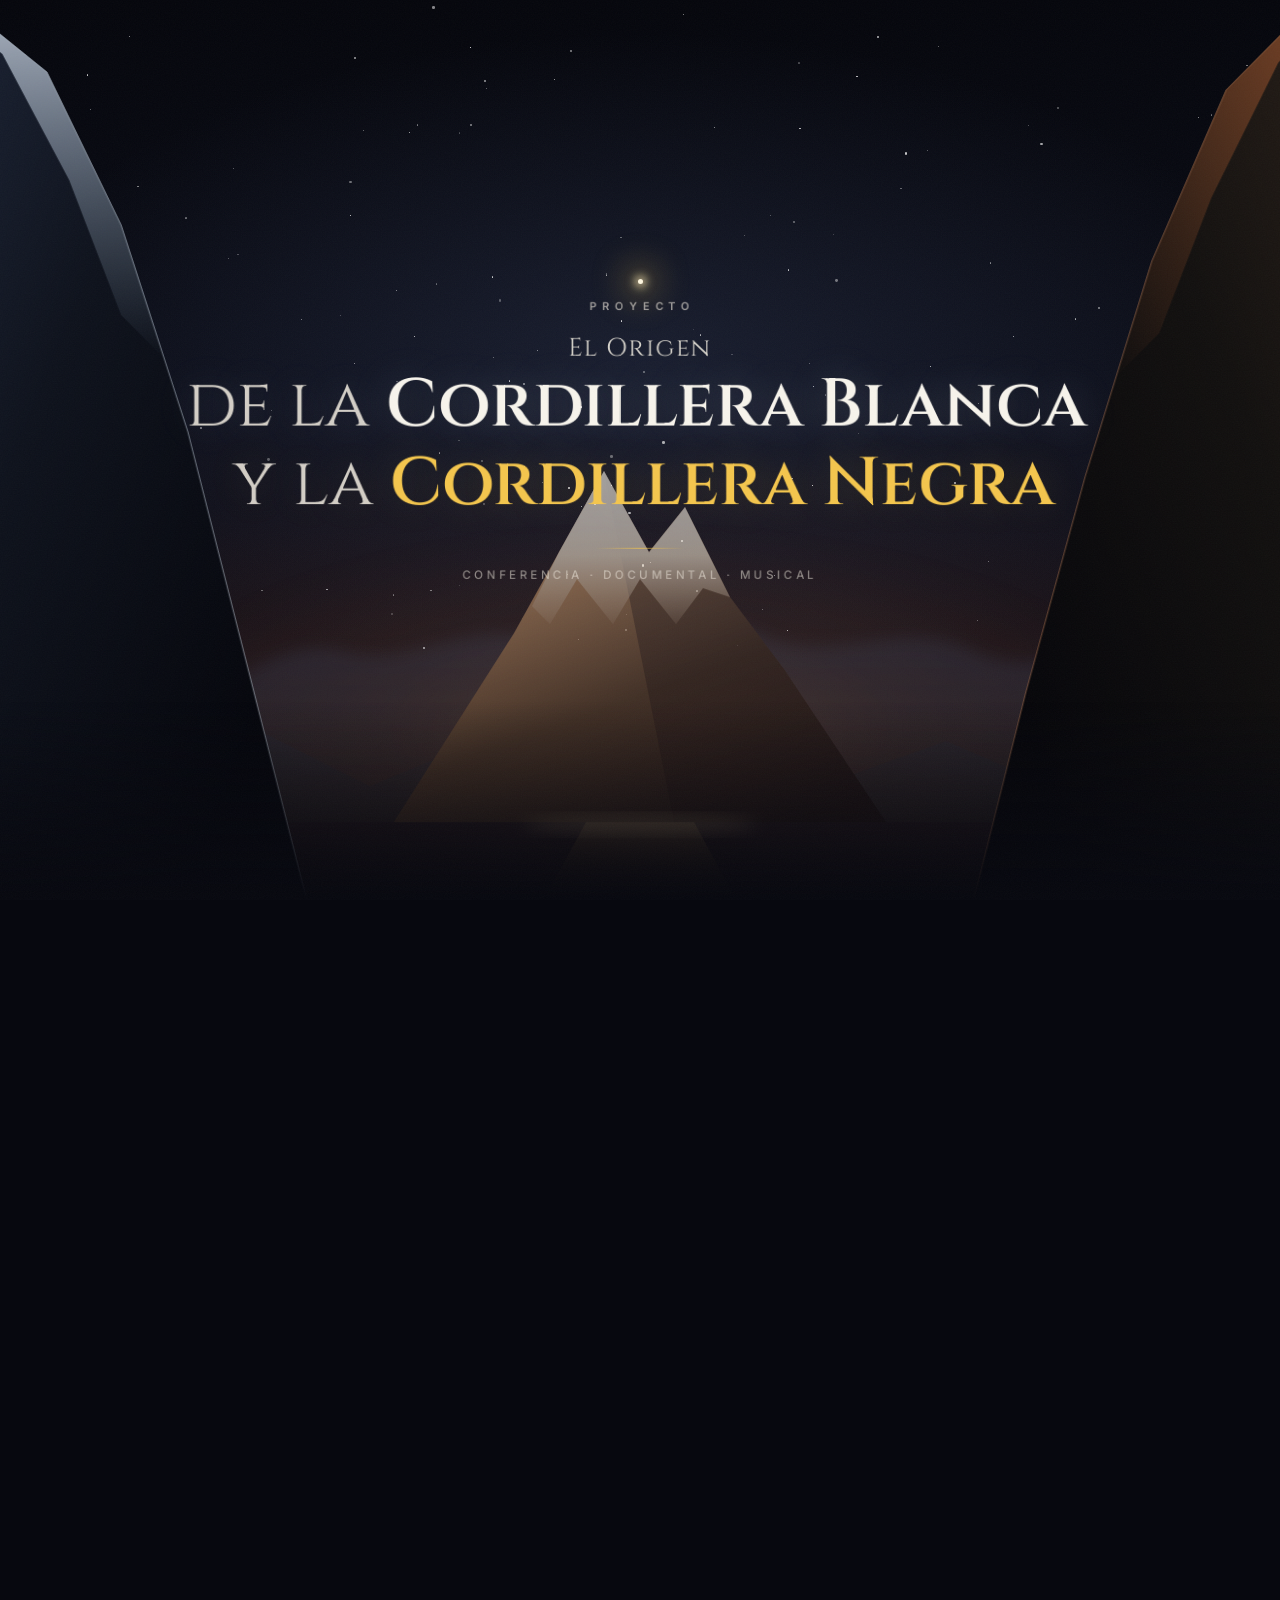
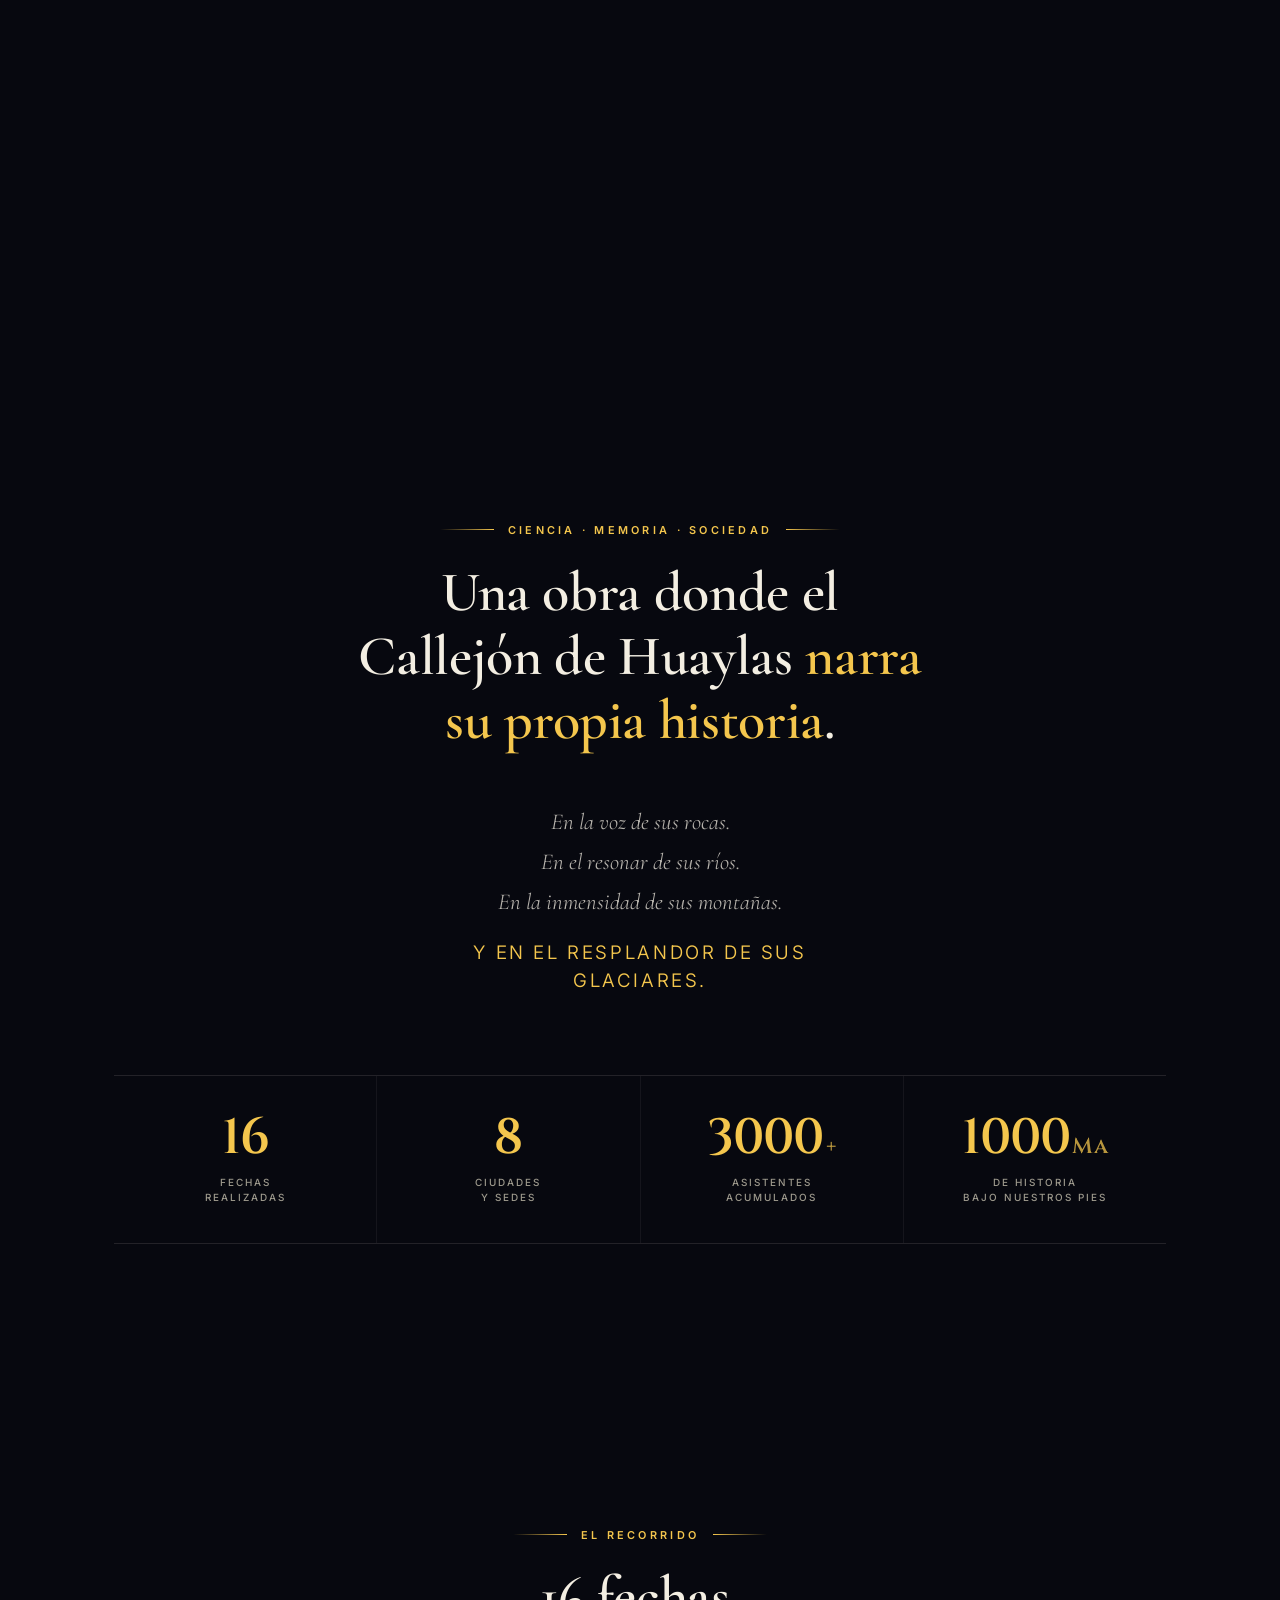
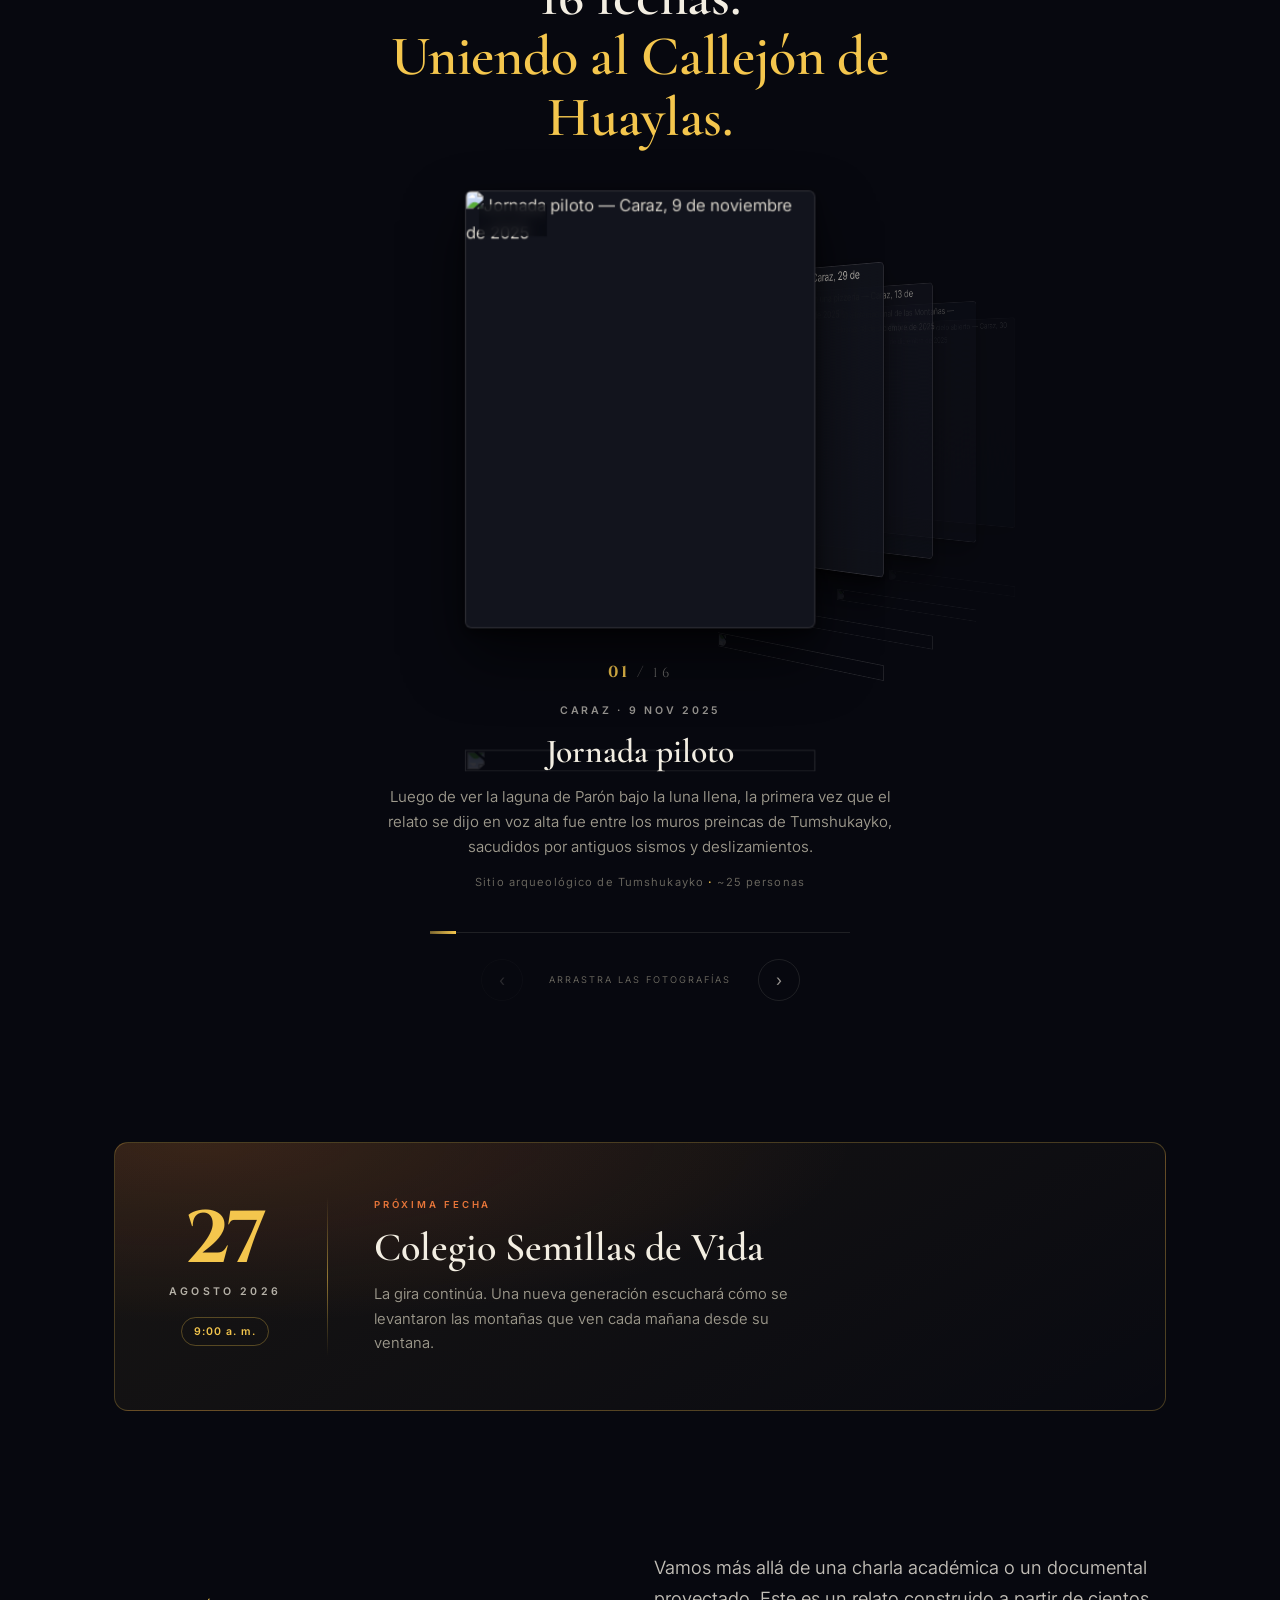
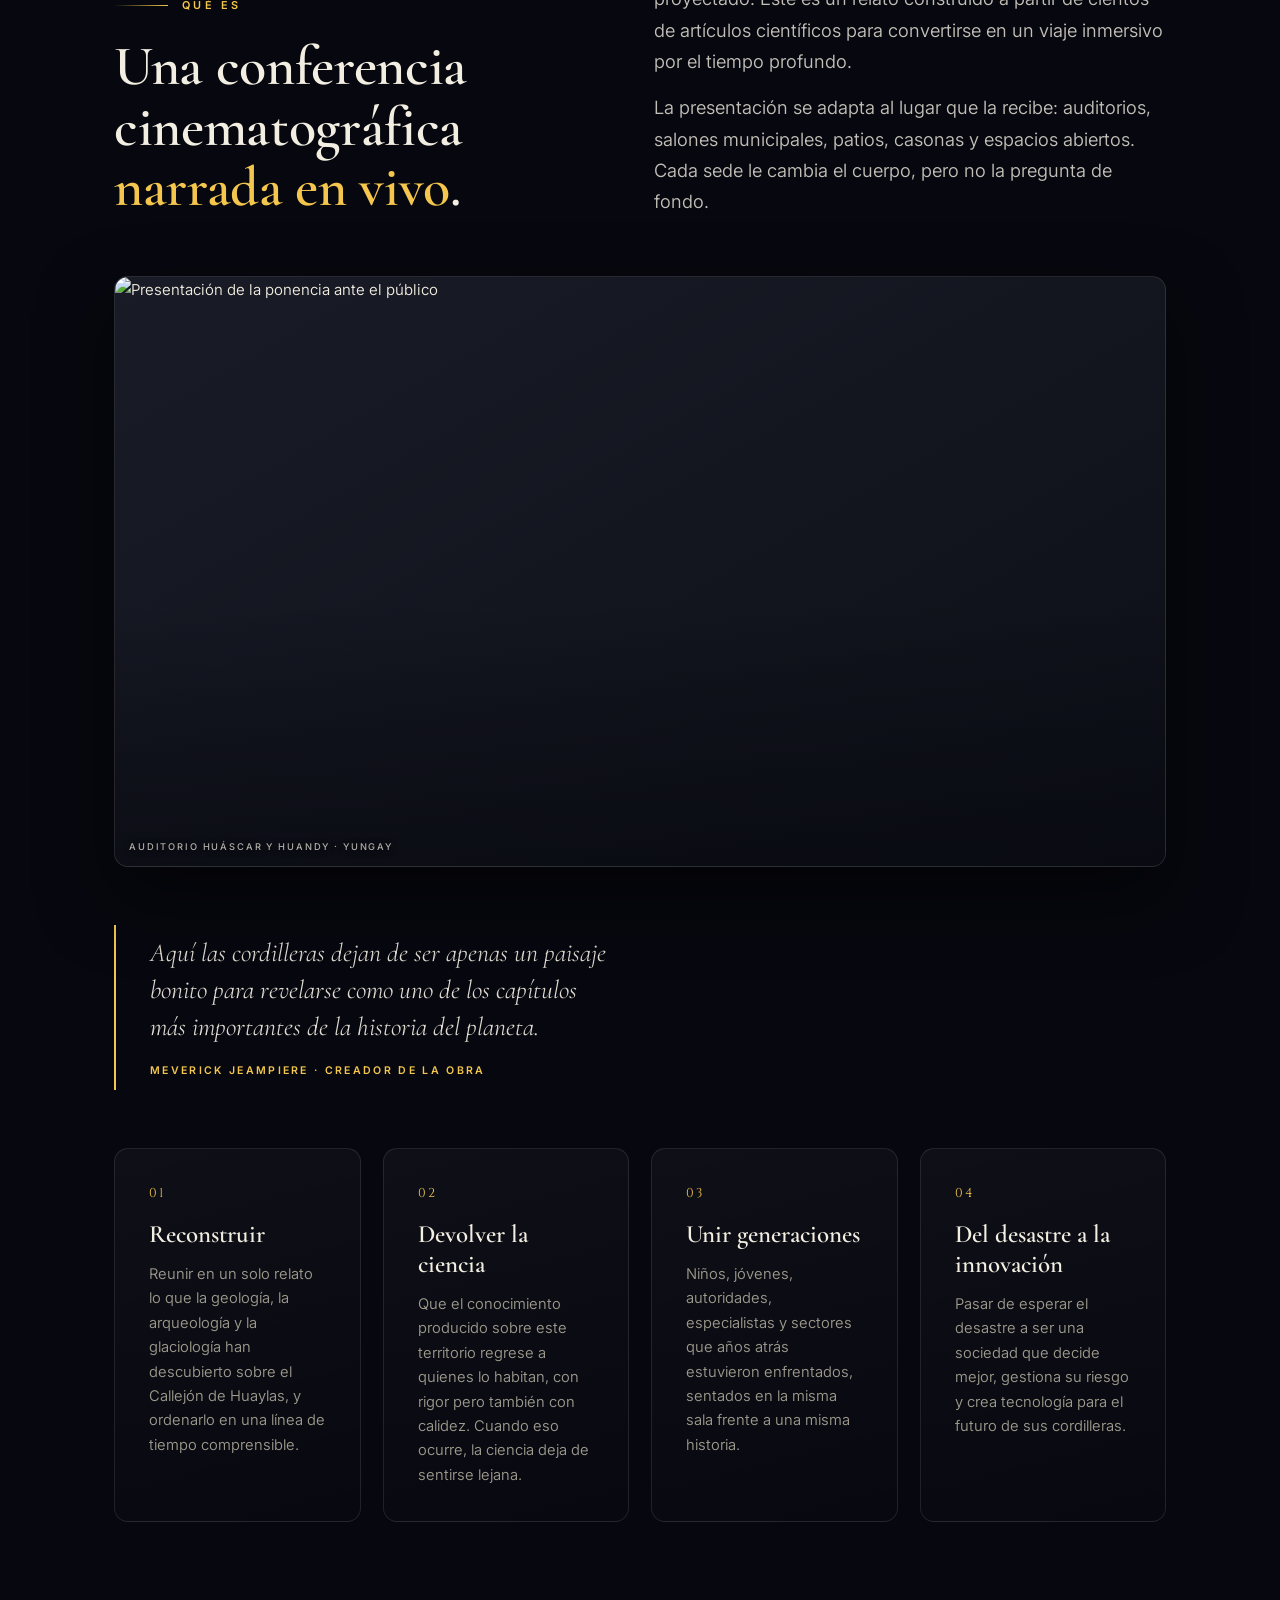
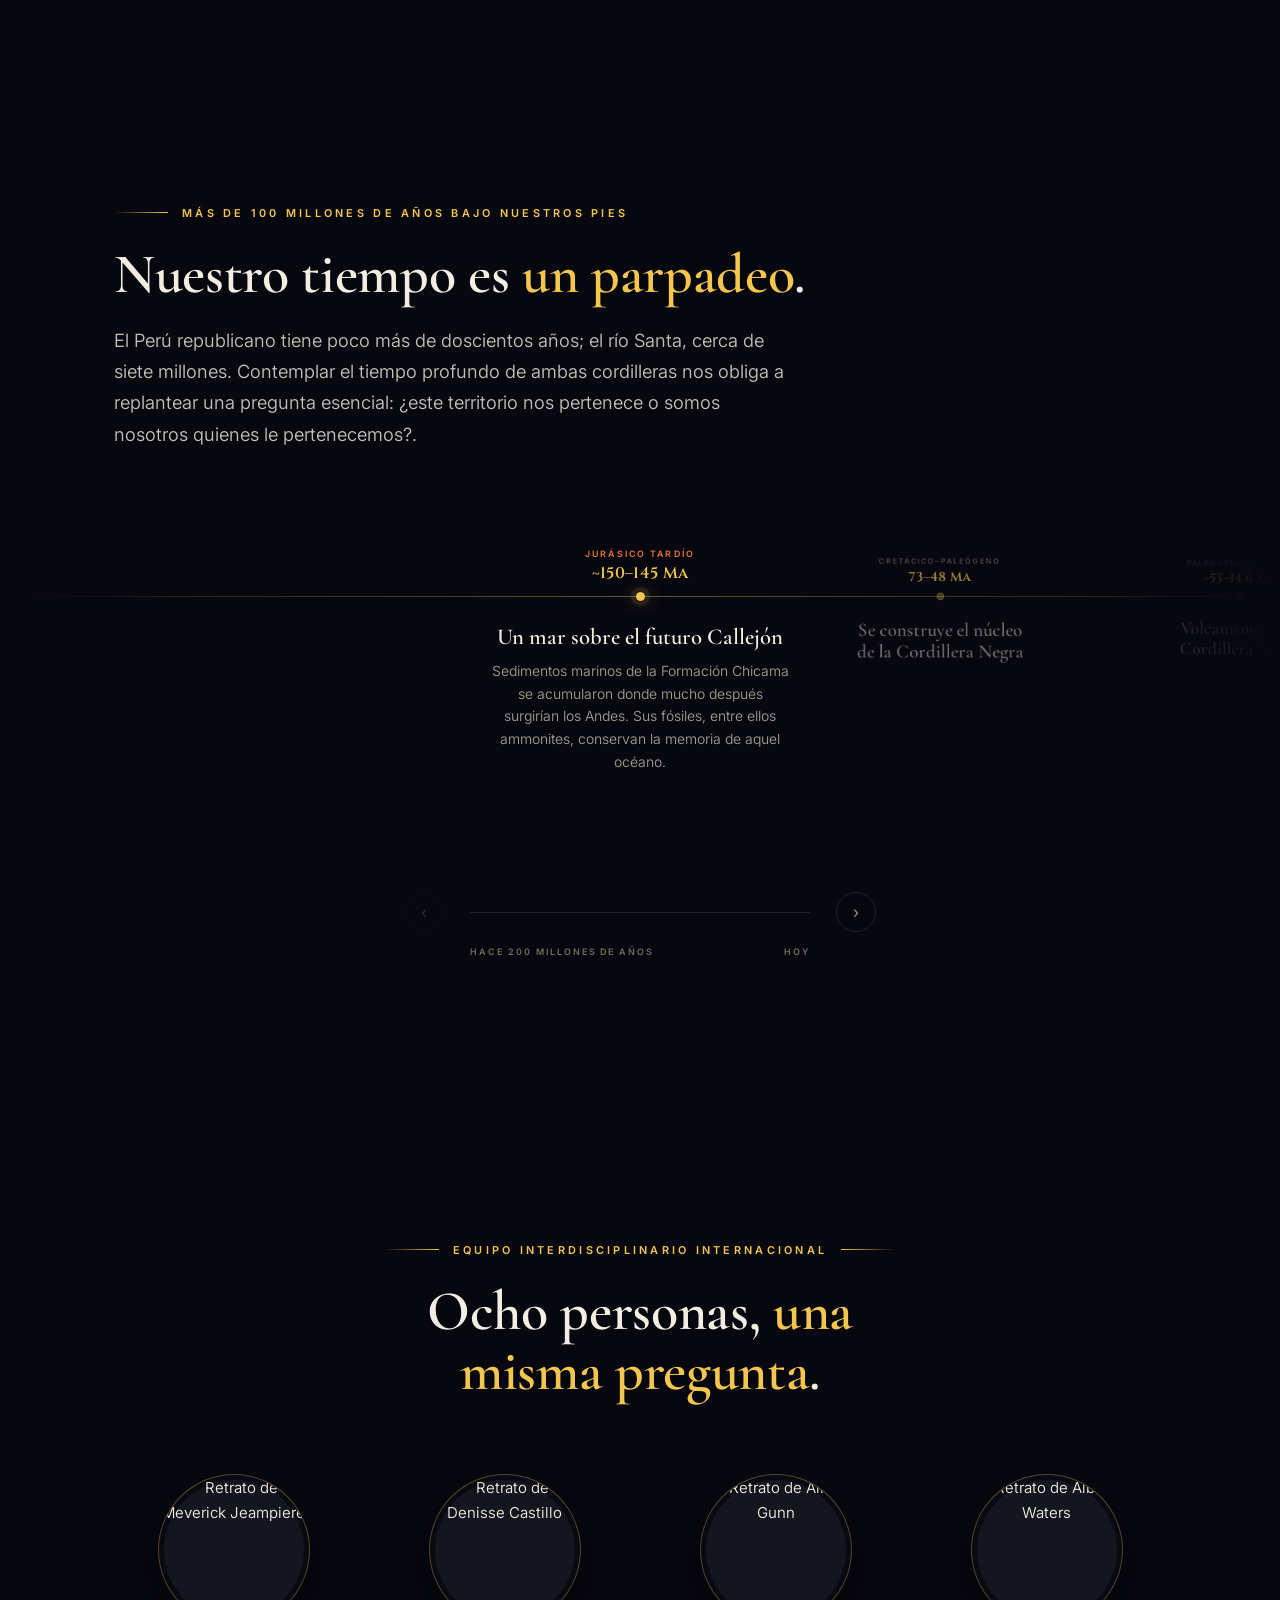
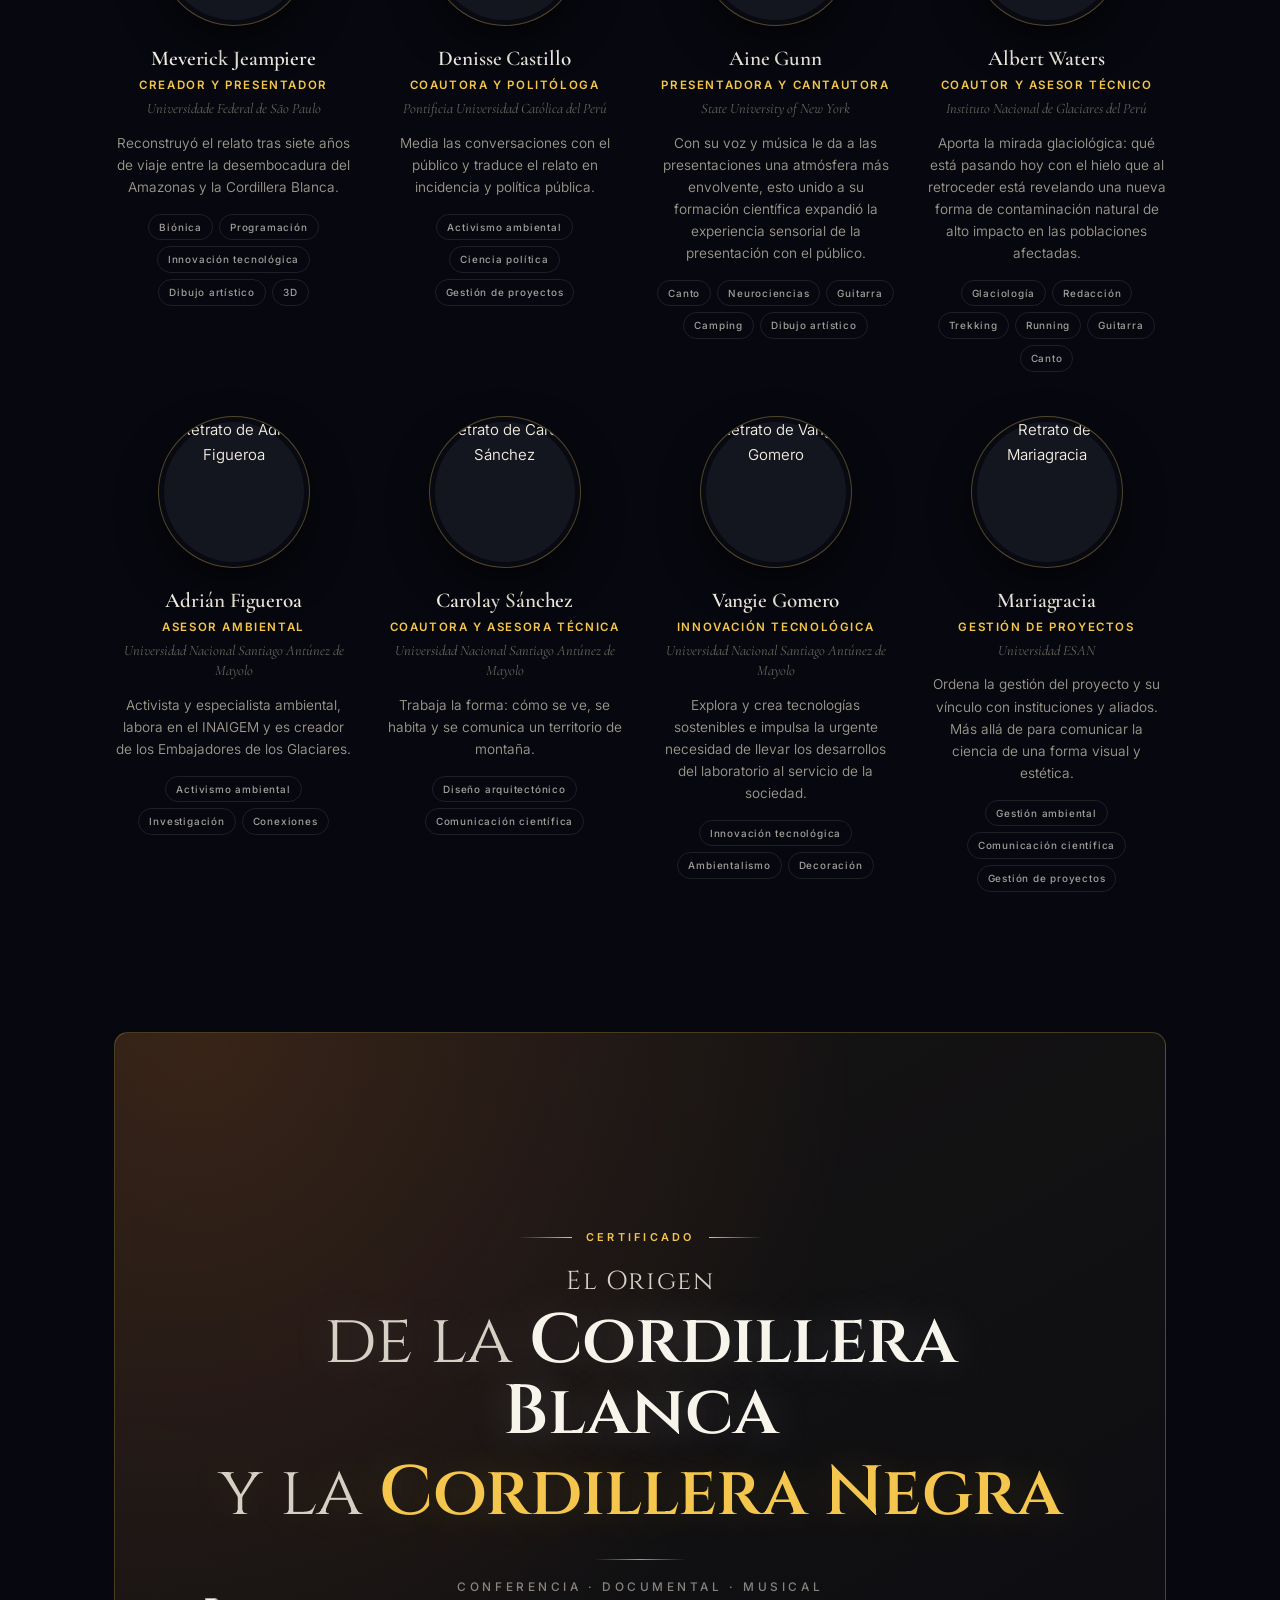
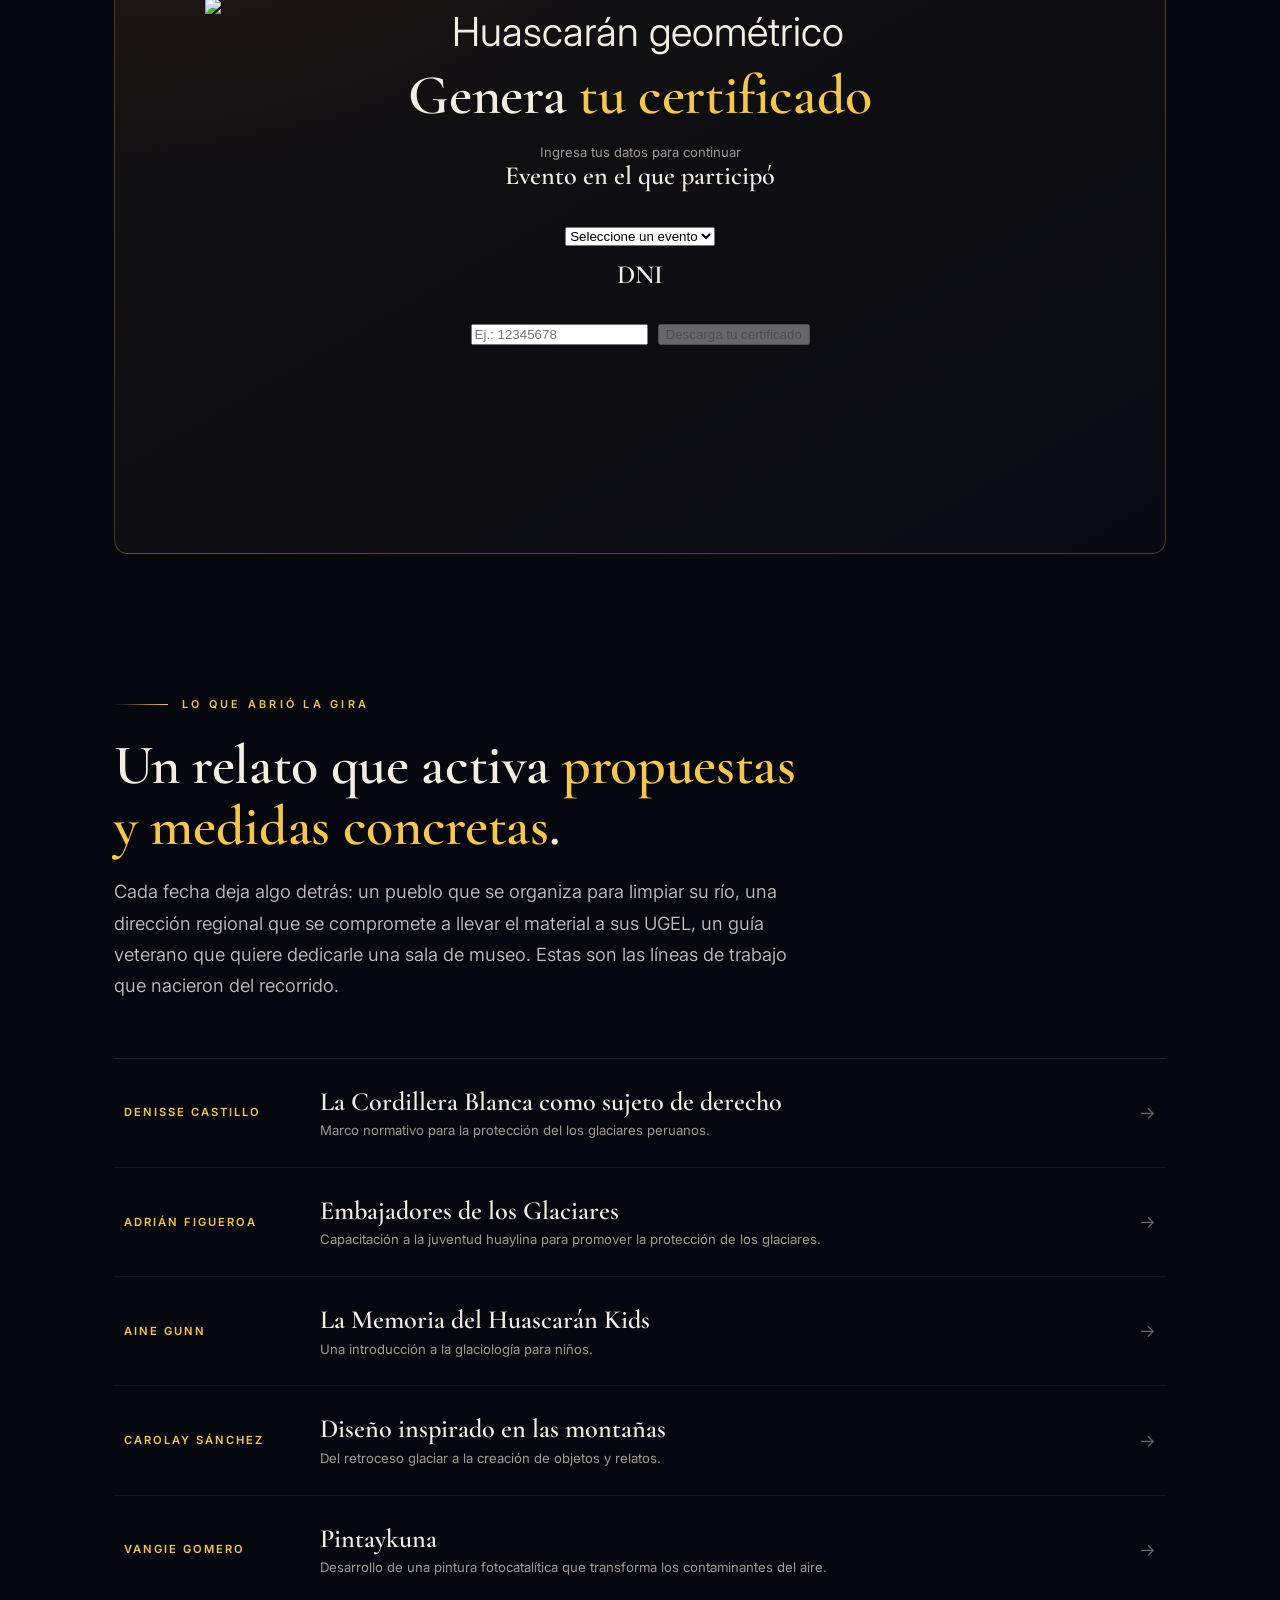
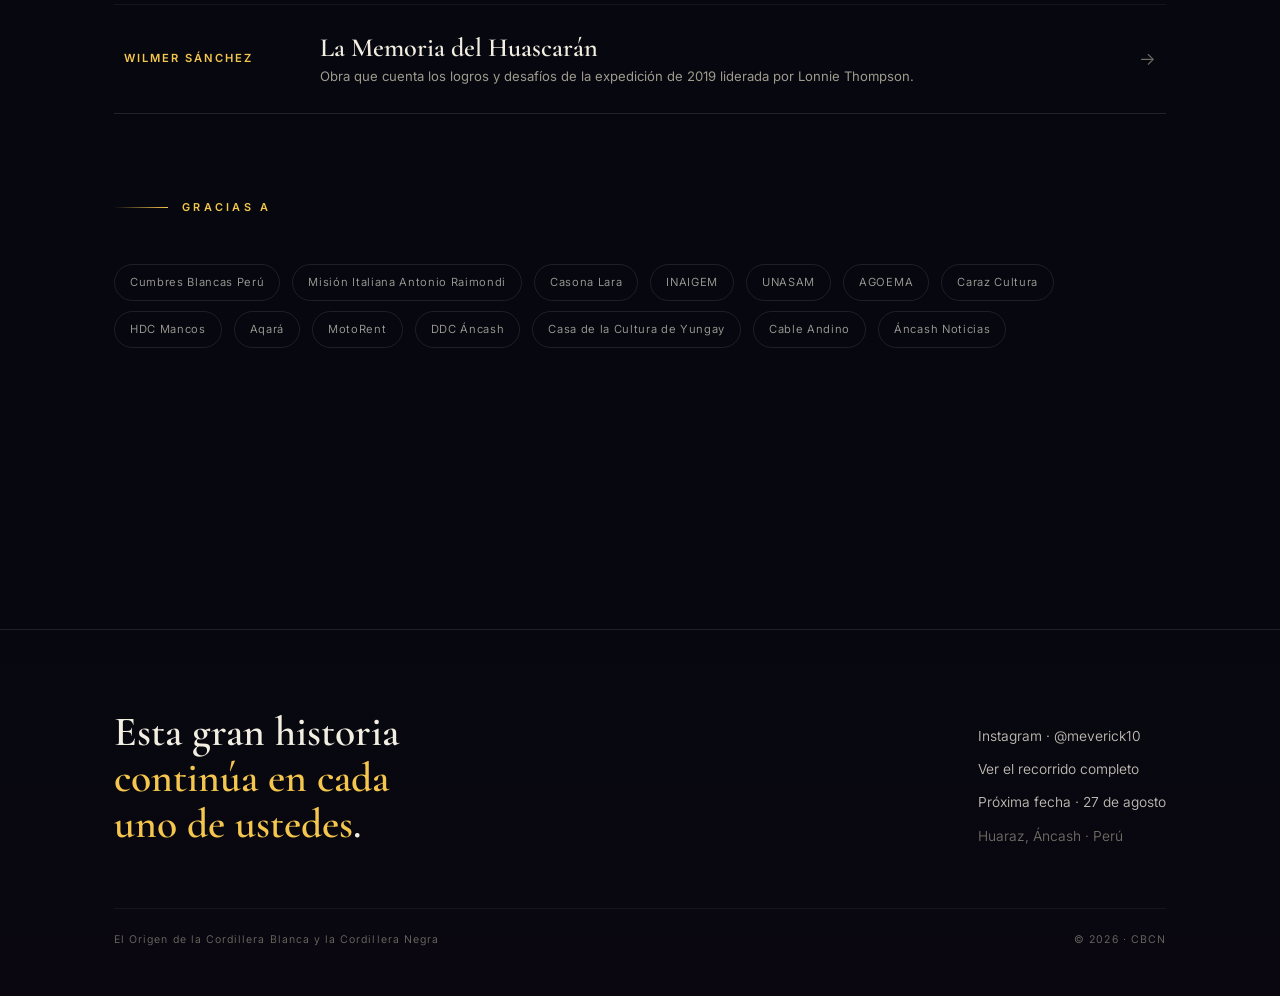
==== prueba.html @ 12456118 "Primer commit" ====
<!DOCTYPE html>
<html lang="es">
<head>
    <meta charset="UTF-8" />
    <meta name="viewport" content="width=device-width, initial-scale=1, viewport-fit=cover" />
    <title>El Origen de la Cordillera Blanca y la Cordillera Negra</title>
    <meta name="description" content="Una ponencia documental que recorre el Callejón de Huaylas para contar, desde adentro, los más de 1000 millones de años que levantaron la Cordillera Blanca y la Cordillera Negra." />
    <meta name="theme-color" content="#07080f" />
    <!-- Open Graph -->
    <meta property="og:type" content="website" />
    <meta property="og:url" content="https://origen-de-las-cordilleras.meverick-jeampiere.workers.dev/" />
    <meta property="og:title" content="El Origen de la Cordillera Blanca y la Cordillera Negra" />
    <meta property="og:description" content="Una gira de ciencia, memoria y territorio por el Callejón de Huaylas." />
    <meta property="og:image" content="https://origen-de-las-cordilleras.meverick-jeampiere.workers.dev/images/og-cover-2.jpg" />
    <meta property="og:image:width" content="1200" />
    <meta property="og:image:height" content="630" />
    <meta property="og:image:alt" content="El nevado sobre la laguna de Parón, Callejón de Huaylas" />
    <meta property="og:locale" content="es_PE" />
    <meta name="twitter:card" content="summary_large_image" />
    <meta name="twitter:title" content="El Origen de la Cordillera Blanca y la Cordillera Negra" />
    <meta name="twitter:description" content="Una gira de ciencia, memoria y territorio por el Callejón de Huaylas." />
    <meta name="twitter:image" content="https://origen-de-las-cordilleras.meverick-jeampiere.workers.dev/images/og-cover-2.jpg" />
    <link rel="preconnect" href="https://fonts.googleapis.com">
    <link rel="preconnect" href="https://fonts.gstatic.com" crossorigin>
    <link href="https://fonts.googleapis.com/css2?family=Cinzel:wght@400;500;600;700&family=Cormorant+Garamond:ital,wght@0,400;0,600;1,400;1,600&family=Inter:wght@300;400;500;600;700;800&display=swap" rel="stylesheet">
    <link rel="stylesheet" href="prueba.css">
</head>
<body>
    <!-- ======================= NAVEGACIÓN MÍNIMA ========================= -->
    <nav class="nav" id="nav" aria-label="Navegación principal">
      <a class="nav__brand" href="#inicio"><span class="nav__brandFull">El Origen de la Cordillera Blanca y la Cordillera Negra</span><span class="nav__brandShort">El Origen</span></a>
      <div class="nav__links">
        <a href="#recorrido">Recorrido</a>
        <a href="#proxima">Próxima fecha</a>
        <a href="#proyecto">Proyecto</a>
        <a href="#equipo">Equipo</a>
        <a href="#recorrido">Certificado</a>
      </div>
    </nav>
    <!-- ============================ PORTADA ============================== -->
    <!-- Al hacer scroll, la Cordillera Blanca se desplaza a la izquierda y la
         Cordillera Negra a la derecha, descubriendo el valle. El movimiento se
         controla con la variable --p (0 → 1) y por eso es reversible.        -->
    <header class="hero" id="inicio">
      <div class="hero__sticky" id="heroSticky">
        <!-- Cielo, estrellas y valle -->
        <div class="hero__sky" aria-hidden="true">
          <div class="hero__stars" id="stars1"></div>
          <div class="hero__stars2" id="stars2"></div>
          <div class="hero__star"></div>
          <div class="hero__valley">
            <svg viewBox="0 0 160 62" preserveAspectRatio="xMidYMax slice" aria-hidden="true">
              <defs>
                <linearGradient id="gFar" x1="0" y1="0" x2="0" y2="1">
                  <stop offset="0"  stop-color="#39415c"/>
                  <stop offset="1"  stop-color="#161a27"/>
                </linearGradient>
                <linearGradient id="gMid" x1="0" y1="0" x2="0" y2="1">
                  <stop offset="0"  stop-color="#232a3d"/>
                  <stop offset="1"  stop-color="#0d1017"/>
                </linearGradient>
                <linearGradient id="gPeak" x1=".25" y1="0" x2=".75" y2="1">
                  <stop offset="0"   stop-color="#ecd9bd"/>
                  <stop offset=".28" stop-color="#c39468"/>
                  <stop offset=".60" stop-color="#54402f"/>
                  <stop offset="1"   stop-color="#161215"/>
                </linearGradient>
                <linearGradient id="gSnowTop" x1="0" y1="0" x2="0" y2="1">
                  <stop offset="0"   stop-color="#ffffff"/>
                  <stop offset=".55" stop-color="#f3e6d2"/>
                  <stop offset="1"   stop-color="#d9bfa4" stop-opacity=".2"/>
                </linearGradient>
                <linearGradient id="gLake" x1="0" y1="0" x2="0" y2="1">
                  <stop offset="0" stop-color="#1a1520"/>
                  <stop offset="1" stop-color="#07070e"/>
                </linearGradient>
                <linearGradient id="gRefl" x1="0" y1="0" x2="0" y2="1">
                  <stop offset="0" stop-color="#ffd98a" stop-opacity=".26"/>
                  <stop offset=".45" stop-color="#f4c64d" stop-opacity=".09"/>
                  <stop offset="1" stop-color="#f4c64d" stop-opacity="0"/>
                </linearGradient>
                <radialGradient id="gHaze" cx=".5" cy=".72" r=".5">
                  <stop offset="0"   stop-color="#e8a86a" stop-opacity=".24"/>
                  <stop offset=".5"  stop-color="#e8a86a" stop-opacity=".07"/>
                  <stop offset="1"   stop-color="#e8a86a" stop-opacity="0"/>
                </radialGradient>
                <filter id="soft" x="-30%" y="-30%" width="160%" height="160%">
                  <feGaussianBlur stdDeviation=".9"/>
                </filter>
              </defs>
              <!-- cordón lejano, difuminado por la distancia -->
              <path d="M0,45 C10,41 17,35 25,37 C33,39 39,30 47,32 C55,34 61,28 69,31 C77,34 85,26 93,30
                       C101,34 109,28 117,32 C125,36 133,29 143,33 C151,36 156,40 160,38 L160,54 L0,54 Z"
                    fill="url(#gFar)" opacity=".55" filter="url(#soft)"/>
              <!-- cordón intermedio -->
              <path d="M0,50 L12,44 L24,48 L38,41 L50,47 L62,42 L74,46 L88,40 L100,47 L114,42 L128,48 L142,43 L160,49 L160,56 L0,56 Z"
                    fill="url(#gMid)" opacity=".85"/>
              <!-- resplandor detrás de la cumbre -->
              <rect x="20" y="6" width="120" height="48" fill="url(#gHaze)"/>
              <!-- macizo glaciar principal, de dos cumbres -->
              <path d="M52,52 L66,30 L71,21 L76,12 L81,21 L85,16 L90,26 L96,34 L108,52 Z" fill="url(#gPeak)"/>
              <!-- cara en sombra -->
              <path d="M76,12 L81,21 L85,16 L90,26 L96,34 L108,52 L84,52 Z" fill="#120e12" opacity=".34"/>
              <!-- nieve de la cumbre, con línea inferior irregular -->
              <path d="M68,27 L71,21 L76,12 L81,21 L85,16 L90,26 L87,25 L84,29 L80,24 L77,29 L73,24 L70,29 Z"
                    fill="url(#gSnowTop)" opacity=".95"/>
              <!-- laguna -->
              <rect x="0" y="51" width="160" height="11" fill="url(#gLake)"/>
              <path d="M74,51 L86,51 L92,62 L68,62 Z" fill="url(#gRefl)"/>
              <ellipse cx="80" cy="51.3" rx="13" ry=".9" fill="#ffe6a8" opacity=".38" filter="url(#soft)"/>
            </svg>
          </div>
        </div>
        <!-- Macizo izquierdo: CORDILLERA BLANCA -->
        <div class="hero__panel hero__panel--blanca" aria-hidden="true">
          <svg viewBox="0 0 100 100" preserveAspectRatio="none">
            <defs>
              <linearGradient id="gB1" x1="0" y1="0" x2="1" y2=".7">
                <stop offset="0"   stop-color="#242e44"/>
                <stop offset=".55" stop-color="#0e121c"/>
                <stop offset="1"   stop-color="#05060c"/>
              </linearGradient>
              <linearGradient id="gB2" x1="0" y1="0" x2="0" y2="1">
                <stop offset="0" stop-color="#eaf3ff" stop-opacity=".9"/>
                <stop offset="1" stop-color="#93aec8" stop-opacity="0"/>
              </linearGradient>
            </defs>
            <path d="M0,10 L15,17 L27,40 L36,70 L43,100 L0,100 Z" fill="#0b0f1a" opacity=".95"/>
            <path d="M0,0 H25 L37,8 L47,25 L56,48 L64,74 L72,100 L0,100 Z" fill="url(#gB1)"/>
            <path d="M25,0 L37,8 L47,25 L53,40 L47,35 L40,20 L31,6 L25,2 Z" fill="url(#gB2)" opacity=".80"/>
            <path d="M25,0 L37,8 L47,25 L56,48 L64,74 L72,100" fill="none" stroke="#dce9f7" stroke-opacity=".50" stroke-width="1" vector-effect="non-scaling-stroke"/>
          </svg>
          <span class="hero__panelLabel">Cordillera Blanca</span>
        </div>
        <!-- Macizo derecho: CORDILLERA NEGRA -->
        <div class="hero__panel hero__panel--negra" aria-hidden="true">
          <svg viewBox="0 0 100 100" preserveAspectRatio="none">
            <defs>
              <linearGradient id="gN1" x1="1" y1="0" x2="0" y2=".7">
                <stop offset="0"   stop-color="#35271d"/>
                <stop offset=".55" stop-color="#12100f"/>
                <stop offset="1"   stop-color="#06060a"/>
              </linearGradient>
              <linearGradient id="gN2" x1="1" y1="0" x2="0" y2="1">
                <stop offset="0" stop-color="#e8763a" stop-opacity=".42"/>
                <stop offset="1" stop-color="#e8763a" stop-opacity="0"/>
              </linearGradient>
            </defs>
            <path d="M100,12 L86,19 L74,42 L65,71 L58,100 L100,100 Z" fill="#0f0c0d" opacity=".95"/>
            <path d="M100,0 H74 L62,10 L52,29 L43,53 L35,77 L28,100 L100,100 Z" fill="url(#gN1)"/>
            <path d="M74,0 L62,10 L52,29 L47,42 L53,37 L60,22 L69,7 L74,2 Z" fill="url(#gN2)"/>
            <path d="M74,0 L62,10 L52,29 L43,53 L35,77 L28,100" fill="none" stroke="#f0a06a" stroke-opacity=".42" stroke-width="1" vector-effect="non-scaling-stroke"/>
          </svg>
          <span class="hero__panelLabel">Cordillera Negra</span>
        </div>
        <!-- Título -->
        <div class="hero__title">
          <p class="hero__kicker">Proyecto</p>
          <h1 class="hero__h1">
            <span class="hero__small">El Origen</span>
            <span class="hero__big hero__big--blanca"><em>de la</em> Cordillera Blanca</span>
            <span class="hero__big hero__big--negra"><em>y la</em> Cordillera Negra</span>
          </h1>
          <div class="hero__rule" aria-hidden="true"></div>
          <p class="hero__meta">CONFERENCIA · DOCUMENTAL · MUSICAL</p>
        </div>
        <div class="hero__cue" aria-hidden="true">
          <span>Desliza hacia abajo</span>
          <span class="hero__cueLine"></span>
        </div>
        <div class="hero__fade" aria-hidden="true"></div>
      </div>
    </header>
    <main>
    <!-- =========================== MANIFIESTO =========================== -->
    <section class="section" id="manifiesto">
      <div class="wrap manifesto">
        <p class="eyebrow eyebrow--center reveal">Ciencia · Memoria · Sociedad</p>
        <h2 class="manifesto__quote reveal" data-delay="1">Una obra donde el Callejón de Huaylas <em>narra su propia historia</em>.</h2>
        <div class="manifesto__lines reveal" data-delay="2">
          <span>En la voz de sus rocas.</span>
          <span>En el resonar de sus ríos.</span>
          <span>En la inmensidad de sus montañas.</span>
          <span>Y en el resplandor de sus glaciares.</span>
        </div>
        <div class="stats reveal" data-delay="3">
          <div class="stat"><span class="stat__n" data-count="16">16</span><span class="stat__l">Fechas<br>realizadas</span></div>
          <div class="stat"><span class="stat__n" data-count="8">8</span><span class="stat__l">Ciudades<br>y sedes</span></div>
          <div class="stat"><span class="stat__n" data-count="3000">3000<small>+</small></span><span class="stat__l">Asistentes<br>acumulados</span></div>
          <div class="stat"><span class="stat__n" data-count="1000">1000<small>Ma</small></span><span class="stat__l">De historia<br>bajo nuestros pies</span></div>
        </div>
      </div>
    </section>
    <!-- ===================== CARRUSEL COVER FLOW ======================== -->
    <section class="section cf" id="recorrido">
      <div class="wrap">
        <p class="eyebrow eyebrow--center reveal">El recorrido</p>
        <h2 class="h2 reveal" data-delay="1" style="text-align:center;max-width:22ch;margin-inline:auto">16 fechas. <br><em>Uniendo al Callejón de Huaylas.</em></h2>
      </div>
      <!-- Escenario 3D: se arrastra con el dedo, el mouse, la rueda o el teclado -->
      <div class="cf__stage" id="cfStage" tabindex="0" role="group"
           aria-roledescription="carrusel de fotografías"
           aria-label="Fechas del proyecto. Usa las flechas izquierda y derecha, o arrastra las fotografías.">
      </div>
      <div class="wrap">
        <div class="cf__info" id="cfInfo" aria-live="polite">
          <p class="cf__count"><b id="cfNum">01</b><span>/</span><b id="cfTotal">16</b></p>
          <p class="cf__place" id="cfPlace">—</p>
          <h3 class="cf__title" id="cfTitle">—</h3>
          <p class="cf__desc" id="cfDesc">—</p>
          <p class="cf__venue" id="cfVenue">—</p>
        </div>
        <div class="cf__bar" aria-hidden="true"><div class="cf__barFill" id="cfBar"></div></div>
        <div class="cf__nav">
          <button class="cf__btn" id="cfPrev" type="button" aria-label="Fotografía anterior">&#8249;</button>
          <span class="cf__hint">Arrastra las fotografías</span>
          <button class="cf__btn" id="cfNext" type="button" aria-label="Fotografía siguiente">&#8250;</button>
        </div>
      </div>
    </section>
    <!-- ========================= PRÓXIMA FECHA ========================== -->
    <section class="section" id="proxima" style="padding-block:0">
      <div class="wrap">
        <div class="next reveal">
          <div class="next__when">
            <span class="next__day">27</span>
            <span class="next__mon">Agosto 2026</span>
            <span class="next__hour">9:00 a. m.</span>
          </div>
          <div class="next__div" aria-hidden="true"></div>
          <div>
            <p class="next__tag">Próxima fecha</p>
            <h2 class="next__where">Colegio Semillas de Vida</h2>
            <p class="next__note">La gira continúa. Una nueva generación escuchará cómo se levantaron las montañas que ven cada mañana desde su ventana.</p>
          </div>
        </div>
      </div>
    </section>
    <!-- =========================== EL PROYECTO ========================== -->
    <section class="section" id="proyecto">
      <div class="wrap">
            <div class="proj">
          <div class="proj__head">
            <div>
              <p class="eyebrow reveal">Qué es</p>
              <h2 class="h2 reveal" data-delay="1">Una conferencia cinematográfica <em>narrada en vivo</em>.</h2>
            </div>
            <div class="proj__text">
              <p class="lead reveal" data-delay="2">
                Vamos más allá de una charla académica o un documental proyectado. Este es un relato construido a partir de
                cientos de artículos científicos para convertirse en un viaje inmersivo por el tiempo profundo.
              </p>
              <p class="lead reveal" data-delay="3">
                La presentación se adapta al lugar que la recibe: auditorios, salones municipales, patios,
                casonas y espacios abiertos. Cada sede le cambia el cuerpo, pero no la pregunta de fondo.
              </p>
            </div>
          </div>
          <!-- MOLDURA 16:9 · la imagen entra completa, sin recorte -->
          <figure class="frame frame--16x9 proj__shot reveal" data-delay="1">
            <img src="images/fechas/fecha-mm.jpg" alt="Presentación de la ponencia ante el público" loading="lazy">
            <figcaption class="frame__cap">Auditorio Huáscar y Huandy · Yungay</figcaption>
          </figure>
          <div class="pullquote proj__quote reveal" data-delay="2">
            <p>Aquí las cordilleras dejan de ser apenas un paisaje bonito para revelarse como uno de los capítulos más importantes de la historia del planeta.</p>
            <cite>Meverick Jeampiere · creador de la obra</cite>
          </div>
        </div>

        <div class="cards">
          <article class="card-obj reveal">
            <span class="card-obj__n">01</span>
            <h3>Reconstruir</h3>
            <p>Reunir en un solo relato lo que la geología, la arqueología y la glaciología han descubierto sobre el Callejón de Huaylas, y ordenarlo en una línea de tiempo comprensible.</p>
          </article>
          <article class="card-obj reveal" data-delay="1">
            <span class="card-obj__n">02</span>
            <h3>Devolver la ciencia</h3>
            <p>Que el conocimiento producido sobre este territorio regrese a quienes lo habitan, con rigor pero también con calidez. Cuando eso ocurre, la ciencia deja de sentirse lejana.</p>
          </article>
          <article class="card-obj reveal" data-delay="2">
            <span class="card-obj__n">03</span>
            <h3>Unir generaciones</h3>
            <p>Niños, jóvenes, autoridades, especialistas y sectores que años atrás estuvieron enfrentados, sentados en la misma sala frente a una misma historia.</p>
          </article>
          <article class="card-obj reveal" data-delay="3">
            <span class="card-obj__n">04</span>
            <h3>Del desastre a la innovación</h3>
            <p>Pasar de esperar el desastre a ser una sociedad que decide mejor, gestiona su riesgo y crea tecnología para el futuro de sus cordilleras.</p>
          </article>
        </div>
      </div>
    </section>
    <!-- ======================= TIEMPO GEOLÓGICO ========================= -->
    <section class="section" id="tiempo">
      <div class="wrap">
        <p class="eyebrow reveal">Más de 100 millones de años bajo nuestros pies</p>
        <h2 class="h2 reveal" data-delay="1">Nuestro tiempo es <em>un parpadeo</em>.</h2>
        <p class="lead reveal" data-delay="2">
         El Perú republicano tiene poco más de doscientos años; el río Santa, cerca de siete millones. Contemplar el tiempo profundo de ambas cordilleras nos obliga a replantear una pregunta esencial: ¿este territorio nos pertenece o somos nosotros quienes le pertenecemos?.
        </p>
      </div>
      <!-- Carril deslizable: los hitos se construyen desde el arreglo TIEMPO -->
      <div class="tl reveal" data-delay="3" id="tl" tabindex="0" role="group"
           aria-roledescription="línea de tiempo deslizable"
           aria-label="Escala geológica del Callejón de Huaylas. Usa las flechas izquierda y derecha, o arrastra.">
        <div class="tl__rail" aria-hidden="true"></div>
      </div>
      <div class="wrap">
        <div class="tl__foot">
          <button class="tl__btn" id="tlPrev" type="button" aria-label="Hito anterior">&#8249;</button>
          <div class="tl__bar" aria-hidden="true"><div class="tl__barFill" id="tlBar"></div></div>
          <button class="tl__btn" id="tlNext" type="button" aria-label="Hito siguiente">&#8250;</button>
        </div>
        <div class="tl__ends" aria-hidden="true">
          <span>Hace 200 millones de años</span>
          <span>Hoy</span>
        </div>
      </div>
    </section>
    <!-- ============================= EQUIPO ============================= -->
    <section class="section" id="equipo">
      <div class="wrap">
        <p class="eyebrow eyebrow--center reveal">Equipo interdisciplinario internacional</p>
        <h2 class="h2 reveal" data-delay="1" style="text-align:center;max-width:20ch;margin-inline:auto">Ocho personas, <em>una misma pregunta</em>.</h2>
        <div class="team" id="teamGrid"></div>
      </div>
    </section>
    
    
    
    <!-- ============================= CERTIFICADO ============================= -->
    <div class="certificate-card">
      <div style="width: 100%;" class="certificate">
        <section style="width: 111%; max-width: 111%; min-width: 0px; margin-left: 0px; margin-right: 0px; padding-left: auto; padding-right: auto;" class="section" id="certificado">
          <div style="font-size: 40px; padding-right: auto; padding-left: auto; min-width: 0px; width: auto; margin-left: -28px; margin-right: -28px;" class="wrap">
            <p class="eyebrow eyebrow--center ">Certificado</p>
            <h1 class="hero__h1" style="text-align:center">
              <span class="hero__small">El Origen</span>
              <span style="width: auto;" class="hero__big hero__big--blanca"><em>de la</em> Cordillera Blanca</span>
              <span class="hero__big hero__big--negra"><em>y la</em> Cordillera Negra</span>
            </h1>
            <div class="hero__rule" aria-hidden="true"></div>
            <p class="hero__meta">CONFERENCIA · DOCUMENTAL · MUSICAL</p>
            <div class="title-stage-mountain-wrap">
              <img class="title-stage-mountain-img" 
                   src="https://meverick-jeampiere.github.io/tickets-cordillera/huascaran-geometrico.png" 
                   alt="Huascarán geométrico"
                   style="filter: url(#remover-fondo-blanco); display: block; min-height: 0px; margin: 0px; padding: 0px;">
            </div>
            <h2 class="h2" data-delay="1">Genera <em>tu certificado</em></h2>
            <h3 class="project__t"><small>Ingresa tus datos para continuar</small></h3>
            <div class="form">
              <form action="" id="formulario">
               <h3 class="project__t">Evento en el que participó</h3>
                <select name="evento" class="input-flat" required>
                  <option value="" disabled selected>Seleccione un evento</option>
                  <option value="conferencia1">Conferencia 1</option>
                  <option value="conferencia2">Conferencia 2</option>
                  <option value="conferencia3">Conferencia 3</option>
                </select>
                <h3 class="project__t">DNI</h3>
                  <input type="text" id="DNI" name="dni" placeholder="Ej.: 12345678" maxlength="8" pattern="[0-9]{8}" required>
                  <button class="downloader" id="actionBtn" disabled="" type="submit" >Descarga tu certificado</button>
              </form>
            </div>
          </div>
        </section>
      </div>
    </div>
    
    
    
    
    <!-- ===================== PROYECTOS Y ALIADOS ======================== -->
    <section class="section" id="proyectos">
      <div class="wrap">
        <p class="eyebrow reveal">Lo que abrió la gira</p>
        <h2 class="h2 reveal" data-delay="1">Un relato que activa <em>propuestas y medidas concretas</em>.</h2>
        <p class="lead reveal" data-delay="2">
          Cada fecha deja algo detrás: un pueblo que se organiza para limpiar su río, una dirección regional
          que se compromete a llevar el material a sus UGEL, un guía veterano que quiere dedicarle una sala
          de museo. Estas son las líneas de trabajo que nacieron del recorrido.
        </p>
        <div class="projects reveal" data-delay="3">
          <article class="project"><span class="project__who">Denisse Castillo</span><h3 class="project__t">La Cordillera Blanca como sujeto de derecho<small>Marco normativo para la protección del los glaciares peruanos.</small></h3><span class="project__mark">→</span></article>
          <article class="project"><span class="project__who">Adrián Figueroa</span><h3 class="project__t">Embajadores de los Glaciares<small>Capacitación a la juventud huaylina para promover la protección de los glaciares.</small></h3><span class="project__mark">→</span></article>
          <article class="project"><span class="project__who">Aine Gunn</span><h3 class="project__t">La Memoria del Huascarán Kids<small>Una introducción a la glaciología para niños.</small></h3><span class="project__mark">→</span></article>
          <article class="project"><span class="project__who">Carolay Sánchez</span><h3 class="project__t">Diseño inspirado en las montañas<small>Del retroceso glaciar a la creación de objetos y relatos.</small></h3><span class="project__mark">→</span></article>
          <article class="project"><span class="project__who">Vangie Gomero</span><h3 class="project__t">Pintaykuna<small>Desarrollo de una pintura fotocatalítica que transforma los contaminantes del aire.</small></h3><span class="project__mark">→</span></article>
     <article class="project"><span class="project__who">Wilmer Sánchez</span><h3 class="project__t">La Memoria del Huascarán<small>Obra que cuenta los logros y desafíos de la expedición de 2019 liderada por Lonnie Thompson.</small></h3><span class="project__mark">→</span></article>
        </div>
        <p class="eyebrow reveal" style="margin-top:clamp(48px,7vw,84px)">Gracias a</p>
        <div class="allies reveal" data-delay="1">
          <span>Cumbres Blancas Perú</span>
          <span>Misión Italiana Antonio Raimondi</span>
          <span>Casona Lara</span>
          <span>INAIGEM</span>
          <span>UNASAM</span>
          <span>AGOEMA</span>
          <span>Caraz Cultura</span>
          <span>HDC Mancos</span>
          <span>Aqará</span>
          <span>MotoRent</span>
          <span>DDC Áncash</span>
          <span>Casa de la Cultura de Yungay</span>
          <span>Cable Andino</span>
          <span>Áncash Noticias</span>
        </div>
      </div>
    </section>
    </main>
    <!-- ============================== PIE =============================== -->
    <footer class="footer" id="contacto">
      <div class="wrap">
        <div class="footer__top">
          <h2 class="footer__title">Esta gran historia <em>continúa en cada uno de ustedes</em>.</h2>
          <div class="footer__links">
            <a href="https://www.instagram.com/meverick10" target="_blank" rel="noopener">Instagram · @meverick10</a>
            <a href="#recorrido">Ver el recorrido completo</a>
            <a href="#proxima">Próxima fecha · 27 de agosto</a>
            <span style="font-size:.86rem;color:var(--muted-2)">Huaraz, Áncash · Perú</span>
          </div>
        </div>
        <div class="footer__bottom">
          <span>El Origen de la Cordillera Blanca y la Cordillera Negra</span>
          <span>© 2026 · CBCN</span>
        </div>
      </div>
    </footer>
    <script src="prueba.js"></script>
</body>
</html>
---- prueba.css ----
/* =========================================================================
   EL ORIGEN DE LA CORDILLERA BLANCA Y LA CORDILLERA NEGRA
   Página de presentación del proyecto · HTML + CSS + JS
   -------------------------------------------------------------------------*/
:root{
  /* Paleta */
  --ink:        #07080f;
  --ink-2:      #0b0d17;
  --ink-3:      #11131f;
  --ink-card:   #14161f;
  --cream:      #f3eee2;
  --muted:      #9e9a8d;
  --muted-2:    #6f6c63;
  --gold:       #f4c64d;
  --gold-soft:  #ffdb6b;
  --ember:      #e8763a;
  --ice:        #cfe2f2;
  --line:       rgba(243,238,226,.10);
  --line-soft:  rgba(243,238,226,.06);
  /* Tipografía
     --f-display  Cinzel · solo para el título de portada, cifras y números
     --f-serif    Cormorant Garamond · titulares y textos destacados
     --f-body     Inter · interfaz, párrafos y etiquetas                    */
  --f-display: 'Cinzel', Georgia, 'Times New Roman', serif;
  --f-serif:   'Cormorant Garamond', Georgia, 'Times New Roman', serif;
  --f-body:    'Inter', system-ui, -apple-system, 'Segoe UI', sans-serif;
  --f-quote:   'Cormorant Garamond', Georgia, serif;
  /* Ritmo */
  --pad:        clamp(20px, 5vw, 64px);
  --maxw:       1180px;
  --sec-gap:    clamp(76px, 11vw, 160px);
  --radius:     14px;
  /* Curvas */
  --ease-out:   cubic-bezier(.16,.84,.28,1);
  --ease-soft:  cubic-bezier(.22,.61,.36,1);
}
/* =========================== 2. BASE ==================================== */
*,*::before,*::after{ box-sizing:border-box; }
/* overflow-x:clip (no "hidden"): recorta el desborde lateral sin crear un
   contenedor de scroll, así que la portada sigue funcionando con sticky.
   Con "hidden" el navegador convertiría overflow-y en auto y la rompería.  */
html{ scroll-behavior:smooth; -webkit-text-size-adjust:100%; overflow-x:clip; }
body{
  margin:0;
  background:var(--ink);
  color:var(--cream);
  font-family:var(--f-body);
  font-size:clamp(15px,1.05vw,17px);
  line-height:1.68;
  font-weight:350;
  overflow-x:clip;
  -webkit-font-smoothing:antialiased;
  text-rendering:optimizeLegibility;
}
img{ max-width:100%; display:block; }
a{ color:inherit; }
::selection{ background:rgba(244,198,77,.28); color:#fff; }
:focus-visible{
  outline:2px solid var(--gold);
  outline-offset:4px;
  border-radius:4px;
}
.wrap{
  width:100%;
  max-width:var(--maxw);
  margin:0 auto;
  padding-inline:var(--pad);
}
.section{ padding-block:var(--sec-gap); position:relative; }
/* El carrusel y el carril del tiempo colocan sus piezas con position:absolute
   y transform, así que sobresalen del ancho de la pantalla.*/
.section.cf, #tiempo{ overflow-x:clip; }
/* deja aire bajo la barra fija al saltar con los enlaces del menú */
section[id], header[id], footer[id]{ scroll-margin-top:clamp(64px,9vw,86px); }
/* Etiqueta de sección: — 01 · EL RECORRIDO — */
.eyebrow{
  display:flex;
  align-items:center;
  gap:14px;
  margin:0 0 22px;
  font-family:var(--f-body);
  font-size:.68rem;
  font-weight:600;
  letter-spacing:.30em;
  text-transform:uppercase;
  color:var(--gold);
}
.eyebrow::before{
  content:"";
  width:clamp(26px,5vw,54px);
  height:1px;
  background:linear-gradient(90deg,transparent,var(--gold));
  flex:0 0 auto;
}
.eyebrow--center{ justify-content:center; }
.eyebrow--center::after{
  content:"";
  width:clamp(26px,5vw,54px);
  height:1px;
  background:linear-gradient(90deg,var(--gold),transparent);
}
.h2{
  margin:0 0 20px;
  font-family:var(--f-serif);
  font-weight:600;
  font-size:clamp(1.95rem,4.7vw,3.5rem);
  line-height:1.08;
  letter-spacing:-.006em;
  text-wrap:balance;
}
.h2 em{ font-style:normal; color:var(--gold); }
.lead{
  max-width:62ch;
  margin:0 0 8px;
  color:rgba(243,238,226,.80);
  font-size:clamp(1rem,1.5vw,1.14rem);
  line-height:1.72;
}
.muted{ color:var(--muted); }
/* Animación de entrada */
.reveal{
  opacity:0;
  transform:translateY(26px);
  transition:opacity .9s var(--ease-out), transform .9s var(--ease-out);
  will-change:opacity, transform;
}
.reveal.is-in{ opacity:1; transform:none; will-change:auto; }
.reveal[data-delay="1"]{ transition-delay:.09s; }
.reveal[data-delay="2"]{ transition-delay:.18s; }
.reveal[data-delay="3"]{ transition-delay:.27s; }
.reveal[data-delay="4"]{ transition-delay:.36s; }
/* Textura de grano muy sutil sobre todo el documento */
body::after{
  content:"";
  position:fixed; inset:0;
  pointer-events:none;
  z-index:60;
  opacity:.035;
  background-image:url("data:image/svg+xml,%3Csvg xmlns='http://www.w3.org/2000/svg' width='140' height='140'%3E%3Cfilter id='n'%3E%3CfeTurbulence type='fractalNoise' baseFrequency='.82' numOctaves='3'/%3E%3C/filter%3E%3Crect width='140' height='140' filter='url(%23n)'/%3E%3C/svg%3E");
}
/* ========================= 3. PORTADA =================================== */

.hero{
  position:relative;
  height:220vh;
  background:var(--ink);
}
.hero__sticky{
  position:sticky;
  top:0;
  height:100vh;
  height:100svh;
  overflow:hidden;
  display:grid;
  place-items:center;
  --p:0;                       /* progreso de apertura, lo escribe el JS */
}
/* --- Cielo y valle que quedan al descubierto --- */
.hero__sky{
  position:absolute; inset:0;
  background:
    radial-gradient(120% 78% at 50% 96%, rgba(232,118,58,.16), transparent 58%),
    radial-gradient(74% 52% at 50% 40%, rgba(88,104,150,.20), transparent 70%),
    linear-gradient(180deg,#05060c 0%,#0a0c16 42%,#141018 74%,#1c1410 100%);
}
.hero__stars,
.hero__stars2{
  position:absolute; inset:0;
  pointer-events:none;
}
.hero__stars i,
.hero__stars2 i{
  position:absolute;
  width:2px; height:2px;
  border-radius:50%;
  background:#fff;
}
.hero__stars2 i{ animation:twinkle 4.6s ease-in-out infinite; }
@keyframes twinkle{ 0%,100%{opacity:.25} 50%{opacity:.95} }
/* Lucero / Venus sobre la pirámide glaciar */
.hero__star{
  position:absolute;
  left:50%; top:31%;
  width:5px; height:5px;
  margin-left:-2.5px;
  border-radius:50%;
  background:#fff8e0;
  box-shadow:0 0 10px 3px rgba(255,236,180,.85), 0 0 34px 12px rgba(244,198,77,.35);
  animation:starPulse 5s ease-in-out infinite;
}
@keyframes starPulse{ 0%,100%{transform:scale(1);opacity:.9} 50%{transform:scale(1.35);opacity:1} }
/* Nevado central + reflejo en la laguna (SVG NO FUNCIONA POR EL MOMENNTO) */
.hero__valley{
  position:absolute;
  left:0; right:0; bottom:0;
  height:62%;
  /* Llega a plena luz a mitad de la apertura (p≈.55) en vez de justo en p=1.*/
  opacity:clamp(0, calc(.12 + var(--p) * 1.6), 1);
  transform:translateY(calc((1 - var(--p)) * 30px));
  transition:none;
  will-change:opacity, transform;
}
.hero__valley svg{ width:100%; height:100%; display:block; }
/* --- Los dos macizos que se abren --- */
.hero__panel{
  position:absolute;
  top:0; bottom:0;
  width:58%;
  pointer-events:none;
  will-change:transform;
}
.hero__panel svg{
  position:absolute; inset:0;
  width:100%; height:100%;
}
.hero__panel--blanca{
  left:0;
  transform:translate3d(calc(var(--p) * -104%),0,0);
}
.hero__panel--negra{
  right:0;
  transform:translate3d(calc(var(--p) * 104%),0,0);
}
/* Rótulos verticales en cada macizo */
.hero__panelLabel{
  position:absolute;
  top:50%;
  font-family:var(--f-display);
  font-size:clamp(.56rem,1.05vw,.74rem);
  font-weight:500;
  letter-spacing:.44em;
  text-transform:uppercase;
  white-space:nowrap;
  opacity:calc(.55 - var(--p) * .55);
}
.hero__panel--blanca .hero__panelLabel{
  left:clamp(14px,3vw,38px);
  color:rgba(207,226,242,.9);
  transform:translateY(-50%) rotate(180deg);
  writing-mode:vertical-rl;
}
.hero__panel--negra .hero__panelLabel{
  right:clamp(14px,3vw,38px);
  color:rgba(232,150,110,.85);
  transform:translateY(-50%);
  writing-mode:vertical-rl;
}
/* --- Título central --- */
.hero__title{
  position:relative;
  z-index:5;
  text-align:center;
  padding-inline:var(--pad);
  transform:translate3d(0,calc(var(--p) * -3vh),0) scale(calc(1 - var(--p) * .10));
  opacity:clamp(0, calc(2 - var(--p) * 2.6), 1);
  will-change:transform,opacity;
}
.hero__kicker{
  margin:0 0 clamp(12px,2vw,20px);
  font-family:var(--f-body);
  font-size:clamp(.56rem,1.15vw,.70rem);
  font-weight:600;
  letter-spacing:.52em;
  text-transform:uppercase;
  color:rgba(243,238,226,.62);
  padding-left:.52em;
}
.hero__h1{
  margin:0;
  font-family:var(--f-display);
  font-weight:400;
  line-height:1.06;
  letter-spacing:-.005em;
  display:grid;
  gap:clamp(4px,.9vw,10px);
}
.hero__small{
  font-size:clamp(.98rem,2.5vw,1.62rem);
  font-weight:400;
  letter-spacing:.06em;
  color:rgba(243,238,226,.88);
}
.hero__big{
  font-size:clamp(1.62rem,6.1vw,4.35rem);
  font-weight:600;
  line-height:1.02;
}
.hero__big--blanca{
  color:#f7f4ec;
  text-shadow:0 0 42px rgba(200,222,245,.22);
  transform:translateX(calc(var(--p) * -14px));
}
.hero__big--negra{
  color:var(--gold);
  text-shadow:0 0 42px rgba(244,198,77,.20);
  transform:translateX(calc(var(--p) * 14px));
}
.hero__big em{ font-style:normal; color:rgba(243,238,226,.86); font-weight:400; }
.hero__rule{
  width:clamp(46px,9vw,92px);
  height:1px;
  margin:clamp(18px,3vw,30px) auto clamp(12px,2vw,18px);
  background:linear-gradient(90deg,transparent,rgba(244,198,77,.75),transparent);
}
.hero__meta{
  margin:0;
  font-size:clamp(.60rem,1.2vw,.74rem);
  font-weight:500;
  letter-spacing:.30em;
  text-transform:uppercase;
  color:rgba(243,238,226,.52);
}
/* Indicación de scroll */
.hero__cue{
  position:absolute;
  left:50%; bottom:clamp(20px,4vh,40px);
  transform:translateX(-50%);
  z-index:6;
  display:flex;
  flex-direction:column;
  align-items:center;
  gap:10px;
  width:max-content;
  max-width:82vw;
  text-align:center;
  font-size:.58rem;
  font-weight:500;
  letter-spacing:.28em;
  text-transform:uppercase;
  color:rgba(243,238,226,.42);
  opacity:clamp(0, calc(1 - var(--p) * 5), 1);
  pointer-events:none;
}
.hero__cueLine{
  width:1px; height:38px;
  background:linear-gradient(180deg,rgba(244,198,77,.7),transparent);
  animation:cueDrop 2.4s var(--ease-soft) infinite;
}
@keyframes cueDrop{
  0%{ transform:scaleY(.2); transform-origin:top; opacity:0 }
  40%{ transform:scaleY(1); transform-origin:top; opacity:1 }
  100%{ transform:scaleY(1); transform-origin:bottom; opacity:0 }
}
/* Degradado de empalme con la sección siguiente */
.hero__fade{
  position:absolute;
  left:0; right:0; bottom:0;
  height:22vh;
  background:linear-gradient(180deg,transparent,var(--ink));
  z-index:4;
  pointer-events:none;
}
/* ====================== 4. BLOQUES EDITORIALES ========================== */
/* Manifiesto */
.manifesto{ text-align:center; }
.manifesto__quote{
  margin:0 auto;
  max-width:21ch;
  font-family:var(--f-serif);
  font-weight:600;
  font-size:clamp(1.72rem,5.4vw,3.5rem);
  line-height:1.14;
  letter-spacing:-.006em;
}
.manifesto__quote em{ font-style:normal; color:var(--gold); }
.manifesto__lines{
  margin:clamp(30px,5vw,52px) auto 0;
  max-width:40ch;
  display:grid;
  gap:6px;
  font-family:var(--f-quote);
  font-size:clamp(1.05rem,2.3vw,1.42rem);
  font-style:italic;
  color:rgba(243,238,226,.74);
  line-height:1.5;
}
.manifesto__lines span:last-child{ color:var(--gold); font-style:normal; font-family:var(--f-body); font-size:.82em; letter-spacing:.14em; text-transform:uppercase; margin-top:14px; }
/* Cifras */
.stats{
  display:grid;
  grid-template-columns:repeat(4,1fr);
  gap:1px;
  background:var(--line-soft);
  border-block:1px solid var(--line-soft);
  margin-top:clamp(40px,7vw,80px);
}
.stat{
  background:var(--ink);
  padding:clamp(22px,3.4vw,38px) clamp(12px,2vw,24px);
  text-align:center;
}
.stat__n{
  display:block;
  font-family:var(--f-display);
  font-size:clamp(1.75rem,4.4vw,3.1rem);
  font-weight:600;
  line-height:1;
  color:var(--gold);
  letter-spacing:-.02em;
}
.stat__n small{ font-size:.44em; letter-spacing:.02em; margin-left:.12em; color:rgba(244,198,77,.75); }
.stat__l{
  display:block;
  margin-top:12px;
  font-size:.62rem;
  font-weight:500;
  letter-spacing:.20em;
  text-transform:uppercase;
  color:var(--muted);
  line-height:1.5;
}
/* Grilla de dos columnas editorial */
.split{
  display:grid;
  grid-template-columns:minmax(0,.92fr) minmax(0,1.08fr);
  gap:clamp(28px,5vw,72px);
  align-items:start;
}
/* Bloque "El proyecto": el formato 16:9 necesita ancho, no altura.
   Por eso el texto ya no comparte fila con la foto: el titular y los
   párrafos se reparten en dos columnas arriba, la fotografía panorámica
   ocupa toda la caja debajo y la cita cierra el bloque.                 */
.proj{ display:grid; gap:clamp(30px,4.6vw,58px); }
.proj__head{
  display:grid;
  grid-template-columns:minmax(0,1fr) minmax(0,1.06fr);
  gap:clamp(24px,4.4vw,64px);
  align-items:end;                 /* titular y texto alineados por su base */
}
.proj__head .h2{ margin-bottom:0; }
.proj__text{ display:grid; gap:15px; }
.proj__text .lead{ margin:0; max-width:52ch; }
.proj__shot{ margin:0; }
.proj__quote{ margin:0; }
/* Moldura de imagen genérica (lista para anexar fotos) */
.frame{
  position:relative;
  overflow:hidden;
  border-radius:var(--radius);
  background:linear-gradient(150deg,#191b26,#0d0f18);
  border:1px solid var(--line);
  box-shadow:0 30px 70px rgba(0,0,0,.55);
}
.frame::after{
  content:"";
  position:absolute; inset:0;
  background:linear-gradient(180deg,transparent 55%,rgba(5,6,12,.5));
  pointer-events:none;
}
.frame img{ width:100%; height:100%; object-fit:cover; }
.frame--4x5{ aspect-ratio:4/5; }
.frame--3x2{ aspect-ratio:3/2; }
.frame--16x9{ aspect-ratio:16/9; }
.frame__cap{
  position:absolute;
  left:14px; bottom:12px;
  z-index:2;
  font-size:.58rem;
  font-weight:500;
  letter-spacing:.20em;
  text-transform:uppercase;
  color:rgba(243,238,226,.72);
  text-shadow:0 1px 6px rgba(0,0,0,.8);
}
/* Tarjetas de objetivos */
.cards{
  display:grid;
  grid-template-columns:repeat(auto-fit,minmax(238px,1fr));
  gap:clamp(14px,2vw,22px);
  margin-top:clamp(34px,5vw,58px);
}
.card-obj{
  padding:clamp(24px,3vw,34px);
  border:1px solid var(--line);
  border-radius:var(--radius);
  background:linear-gradient(165deg,rgba(255,255,255,.035),rgba(255,255,255,.008));
  transition:border-color .45s var(--ease-out), transform .45s var(--ease-out), background .45s var(--ease-out);
}
.card-obj:hover{
  transform:translateY(-4px);
  border-color:rgba(244,198,77,.30);
  background:linear-gradient(165deg,rgba(244,198,77,.055),rgba(255,255,255,.01));
}
.card-obj__n{
  display:block;
  font-family:var(--f-display);
  font-size:.80rem;
  letter-spacing:.16em;
  color:var(--gold);
  margin-bottom:16px;
}
.card-obj h3{
  margin:0 0 12px;
  font-family:var(--f-serif);
  font-size:clamp(1.24rem,2.2vw,1.56rem);
  font-weight:600;
  line-height:1.20;
}
.card-obj p{ margin:0; font-size:.92rem; color:var(--muted); line-height:1.66; }
/* Cita destacada a todo el ancho */
.pullquote{
  border-left:2px solid var(--gold);
  padding:clamp(6px,1vw,10px) 0 clamp(6px,1vw,10px) clamp(20px,3vw,34px);
  max-width:56ch;
}
.pullquote p{
  margin:0;
  font-family:var(--f-quote);
  font-style:italic;
  font-size:clamp(1.14rem,2.6vw,1.62rem);
  line-height:1.42;
  color:rgba(243,238,226,.92);
}
.pullquote cite{
  display:block;
  margin-top:16px;
  font-family:var(--f-body);
  font-style:normal;
  font-size:.66rem;
  font-weight:600;
  letter-spacing:.22em;
  text-transform:uppercase;
  color:var(--gold);
}
/* ===================== 5. CARRUSEL COVER FLOW 3D ======================== */
/* Todos los parámetros del carrusel viven en variables CSS y son leídos
   por el JS en cada resize. Para reajustar el carrusel basta con tocar
   estos valores (o los de las media queries del bloque 9).               */
.cf{
  --cf-card-w:      320px;   /* ancho de la fotografía              */
  --cf-ratio:       4/5;     /* proporción de la fotografía         */
  --cf-perspective: 1500px;  /* profundidad de la escena            */
  --cf-angle:       52;      /* grados de giro de la vecina         */
  --cf-spread:      168;     /* px de desplazamiento de la vecina   */
  --cf-spread-far:  74;      /* px extra por cada foto adicional    */
  --cf-depth:       120;     /* px hacia atrás de la vecina         */
  --cf-depth-far:   90;      /* px extra hacia atrás                */
  --cf-center-z:    130;     /* px hacia el espectador (central)    */
  --cf-scale:       .20;     /* reducción de la vecina              */
  --cf-scale-far:   .055;    /* reducción adicional                 */
  --cf-visible:     4;       /* fotos visibles a cada lado          */
  --cf-drag:        190;     /* px de arrastre = 1 fotografía       */
  --cf-reflection:  1;       /* 1 = reflejo activo, 0 = desactivado */
}
.cf__stage{
  position:relative;
  margin-top:clamp(30px,5vw,60px);
  height:calc(var(--cf-card-w) / (4/5) * 1.0);
  perspective:var(--cf-perspective);
  perspective-origin:50% 44%;
  transform-style:preserve-3d;
  touch-action:pan-y;              /* el scroll vertical sigue siendo del navegador */
  cursor:grab;
  user-select:none;
  -webkit-user-select:none;
  -webkit-tap-highlight-color:transparent;
  outline-offset:12px;
}
.cf__stage.is-dragging{ cursor:grabbing; }
/* Cada fotografía */
.cf__card{
  position:absolute;
  top:0;
  left:50%;
  width:var(--cf-card-w);
  margin-left:calc(var(--cf-card-w) / -2);
  transform-style:preserve-3d;
  backface-visibility:hidden;
  will-change:transform,opacity;
}
.cf__shot{
  position:relative;
  aspect-ratio:var(--cf-ratio);
  overflow:hidden;
  border-radius:6px;
  background:#12141d;
  border:1px solid rgba(243,238,226,.13);
  box-shadow:0 26px 54px rgba(0,0,0,.62), 0 4px 12px rgba(0,0,0,.5);
}
.cf__shot img{
  width:100%; height:100%;
  object-fit:cover;
  object-position:center;
}
/* Velo que oscurece las fotografías laterales (más nitidez en la central) */
.cf__veil{
  position:absolute; inset:0;
  background:linear-gradient(180deg,rgba(6,7,14,.55),rgba(6,7,14,.85));
  opacity:0;
  pointer-events:none;
}
/* Reflejo bajo la fotografía */
.cf__reflect{
  position:relative;
  height:calc(var(--cf-card-w) * .40);   /* altura fija: solo el borde superior de la foto */
  margin-top:3px;
  overflow:hidden;
  border-radius:0 0 6px 6px;
  opacity:.22;
  transform:scaleY(-1);
  -webkit-mask-image:linear-gradient(to top, transparent 4%, rgba(0,0,0,.75) 92%);
  mask-image:linear-gradient(to top, transparent 4%, rgba(0,0,0,.75) 92%);
  pointer-events:none;
}
.cf__reflect img{
  width:100%;
  aspect-ratio:var(--cf-ratio);
  object-fit:cover;
  object-position:center top;
}
/* Número flotante sobre la foto activa */
.cf__badge{
  position:absolute;
  top:12px; left:12px;
  z-index:3;
  padding:5px 10px;
  border-radius:2px;
  background:rgba(6,7,14,.62);
  backdrop-filter:blur(6px);
  -webkit-backdrop-filter:blur(6px);
  border:1px solid rgba(244,198,77,.28);
  font-family:var(--f-display);
  font-size:.62rem;
  font-weight:600;
  letter-spacing:.16em;
  color:var(--gold);
  opacity:0;
  transition:opacity .35s var(--ease-out);
}
.cf__card.is-active .cf__badge{ opacity:1; }
/* Ficha informativa bajo el carrusel */
.cf__info{
  margin:clamp(30px,4.5vw,52px) auto 0;
  max-width:56ch;
  text-align:center;
  transition:opacity .30s var(--ease-out), transform .30s var(--ease-out);
}
.cf__info.is-swapping{ opacity:0; transform:translateY(8px); }
.cf__count{
  margin:0 0 16px;
  font-family:var(--f-display);
  font-size:1rem;
  font-weight:600;
  letter-spacing:.20em;
  color:var(--gold);
}
.cf__count span{ color:rgba(243,238,226,.28); margin-inline:.4em; font-weight:400; }
.cf__count #cfNum{ color:var(--gold); }
.cf__count #cfTotal{ color:rgba(243,238,226,.42); font-weight:400; font-size:.82em; }
.cf__place{
  margin:0 0 12px;
  font-size:.66rem;
  font-weight:600;
  letter-spacing:.26em;
  text-transform:uppercase;
  color:rgba(243,238,226,.60);
}
.cf__title{
  margin:0 0 12px;
  font-family:var(--f-serif);
  font-weight:600;
  font-size:clamp(1.42rem,3.2vw,2.1rem);
  line-height:1.18;
  text-wrap:balance;
}
.cf__desc{
  margin:0 0 14px;
  font-size:.94rem;
  color:var(--muted);
  line-height:1.68;
}
.cf__venue{
  margin:0;
  font-size:.70rem;
  letter-spacing:.10em;
  color:var(--muted-2);
}
.cf__venue b{ color:var(--gold); font-weight:600; }
/* Barra de progreso + controles */
.cf__bar{
  position:relative;
  width:min(100%,420px);
  height:1px;
  margin:clamp(26px,4vw,40px) auto 0;
  background:var(--line);
}
.cf__barFill{
  position:absolute;
  left:0; top:-1px;
  height:3px;
  background:linear-gradient(90deg,rgba(244,198,77,.45),var(--gold));
  transition:width .45s var(--ease-out);
  width:6%;
}
.cf__nav{
  display:flex;
  align-items:center;
  justify-content:center;
  gap:26px;
  margin-top:26px;
}
.cf__btn{
  width:42px; height:42px;
  display:grid; place-items:center;
  border-radius:50%;
  border:1px solid var(--line);
  background:transparent;
  color:rgba(243,238,226,.62);
  font-size:1rem;
  font-family:var(--f-body);
  cursor:pointer;
  transition:border-color .35s var(--ease-out), color .35s var(--ease-out), background .35s var(--ease-out);
}
.cf__btn:hover{ border-color:rgba(244,198,77,.45); color:var(--gold); background:rgba(244,198,77,.05); }
.cf__btn:disabled{ opacity:.25; cursor:default; }
.cf__hint{
  font-size:.58rem;
  letter-spacing:.22em;
  text-transform:uppercase;
  color:var(--muted-2);
}
/* ==================== 6. TIEMPO GEOLÓGICO =============================== */
/* Línea de tiempo horizontal y deslizable.
   Todos los parámetros son variables: si se cambia algo, todo se recalcula.     */
.tl{
  --tl-w:330px;        /* ancho de cada hito                */
  --tl-step:300px;     /* separación entre hitos            */
  --tl-h:330px;        /* alto del carril                   */
  --tl-rail-y:74px;    /* altura de la línea y de los puntos */
  --tl-scale:.17;      /* cuánto se encoge el hito vecino   */
  --tl-visible:4;      /* hitos visibles a cada lado        */
  --tl-drag:300;       /* px de arrastre = un hito          */
  --tl-fade:14%;       /* ancho del desvanecido lateral     */
  position:relative;
  height:var(--tl-h);
  margin-top:clamp(40px,6vw,72px);
  touch-action:pan-y;              /* el scroll vertical sigue siendo del navegador */
  cursor:grab;
  user-select:none;
  -webkit-user-select:none;
  -webkit-tap-highlight-color:transparent;
  -webkit-mask-image:linear-gradient(90deg,transparent 0,#000 var(--tl-fade),#000 calc(100% - var(--tl-fade)),transparent 100%);
          mask-image:linear-gradient(90deg,transparent 0,#000 var(--tl-fade),#000 calc(100% - var(--tl-fade)),transparent 100%);
}
.tl.is-dragging{ cursor:grabbing; }
.tl:focus-visible{ outline:none; }
.tl:focus-visible .tl__rail{ background:rgba(244,198,77,.55); }
/* riel continuo del tiempo */
.tl__rail{
  position:absolute;
  left:0; right:0;
  top:var(--tl-rail-y);
  height:1px;
  background:linear-gradient(90deg,rgba(244,198,77,.06),rgba(244,198,77,.40) 50%,rgba(244,198,77,.06));
  pointer-events:none;
}
/* cada hito */
.tl__item{
  position:absolute;
  top:0;
  left:50%;
  width:var(--tl-w);
  margin-left:calc(var(--tl-w) / -2);
  transform-origin:50% var(--tl-rail-y);   /* así el punto nunca se sale del riel */
  text-align:center;
  will-change:transform,opacity;
}
.tl__era{
  /* alto de la fila de época + 24px de la edad + 10px = --tl-rail-y,
     de modo que el punto cae exactamente sobre el riel */
  height:calc(var(--tl-rail-y) - 34px);
  margin:0;
  display:flex; align-items:flex-end; justify-content:center;
  font-size:.55rem;
  font-weight:600;
  letter-spacing:.24em;
  text-transform:uppercase;
  color:var(--muted-2);
  transition:color .45s var(--ease-out);
}
.tl__item.is-active .tl__era{ color:var(--ember); }
.tl__age{
  height:24px;
  margin:0;
  display:flex; align-items:center; justify-content:center;
  font-family:var(--f-display);
  font-size:clamp(.78rem,1.4vw,.98rem);
  font-weight:600;
  letter-spacing:.02em;
  color:var(--gold);
  white-space:nowrap;
}
.tl__dot{                            /* su centro cae justo sobre el riel */
  height:20px;
  display:grid;
  place-items:center;
}
.tl__dot i{
  width:9px; height:9px;
  border-radius:50%;
  background:var(--ink);
  border:1px solid rgba(244,198,77,.5);
  transition:background .45s var(--ease-out), border-color .45s var(--ease-out), box-shadow .45s var(--ease-out);
}
.tl__item.is-key .tl__dot i{ background:rgba(244,198,77,.4); }
.tl__item.is-active .tl__dot i{
  background:var(--gold);
  border-color:var(--gold);
  box-shadow:0 0 0 5px rgba(244,198,77,.10), 0 0 18px rgba(244,198,77,.5);
}
.tl__body{ margin-top:18px; padding-inline:clamp(6px,1.6vw,16px); }
.tl__t{
  margin:0 0 10px;
  font-family:var(--f-serif);
  font-size:clamp(1.14rem,2.1vw,1.42rem);
  font-weight:600;
  line-height:1.16;
  color:rgba(243,238,226,.66);
  text-wrap:balance;
  transition:color .45s var(--ease-out);
}
.tl__item.is-active .tl__t{ color:var(--cream); }
.tl__d{
  margin:0;
  font-size:.87rem;
  line-height:1.62;
  color:var(--muted);
}
/* pie: recorrido del tiempo + controles */
.tl__foot{
  display:flex;
  align-items:center;
  justify-content:center;
  gap:clamp(14px,2.6vw,26px);
  margin-top:clamp(26px,4vw,40px);
}
.tl__btn{
  width:40px; height:40px;
  flex:0 0 auto;
  display:grid; place-items:center;
  border-radius:50%;
  border:1px solid var(--line);
  background:transparent;
  color:rgba(243,238,226,.62);
  font-family:var(--f-body);
  font-size:1rem;
  cursor:pointer;
  transition:border-color .35s var(--ease-out), color .35s var(--ease-out), background .35s var(--ease-out);
}
.tl__btn:hover{ border-color:rgba(244,198,77,.45); color:var(--gold); background:rgba(244,198,77,.05); }
.tl__btn:disabled{ opacity:.25; cursor:default; }
.tl__bar{
  position:relative;
  width:min(100%,340px);
  height:1px;
  background:var(--line);
}
.tl__barFill{
  position:absolute;
  left:0; top:-1px;
  width:0;
  height:3px;
  background:linear-gradient(90deg,rgba(244,198,77,.40),var(--gold));
  transition:width .5s var(--ease-out);
}
.tl__ends{
  display:flex;
  justify-content:space-between;
  width:min(100%,340px);
  margin:12px auto 0;
  font-size:.56rem;
  font-weight:600;
  letter-spacing:.22em;
  text-transform:uppercase;
  color:var(--muted-2);
}
/* ================== 7. FECHAS · PRÓXIMA · EQUIPO ======================== */
/* Próxima fecha */
.next{
  position:relative;
  overflow:hidden;
  border-radius:var(--radius);
  border:1px solid rgba(244,198,77,.26);
  background:
    radial-gradient(120% 130% at 8% 0%, rgba(232,118,58,.16), transparent 52%),
    linear-gradient(150deg,rgba(244,198,77,.07),rgba(255,255,255,.012));
  padding:clamp(28px,4.4vw,54px);
  display:grid;
  grid-template-columns:auto 1px 1fr;
  gap:clamp(22px,4vw,46px);
  align-items:center;
}
.next__when{ text-align:center; }
.next__day{
  display:block;
  font-family:var(--f-display);
  font-size:clamp(2.9rem,7.6vw,4.6rem);
  font-weight:700;
  line-height:.9;
  color:var(--gold);
  letter-spacing:-.03em;
}
.next__mon{
  display:block;
  margin-top:10px;
  font-size:.66rem;
  font-weight:600;
  letter-spacing:.30em;
  text-transform:uppercase;
  color:rgba(243,238,226,.72);
}
.next__hour{
  display:inline-block;
  margin-top:16px;
  padding:5px 12px;
  border-radius:999px;
  border:1px solid rgba(244,198,77,.30);
  font-size:.66rem;
  font-weight:600;
  letter-spacing:.10em;
  color:var(--gold);
}
.next__div{ background:linear-gradient(180deg,transparent,rgba(244,198,77,.55),transparent); align-self:stretch; }
.next__tag{
  margin:0 0 12px;
  font-size:.60rem;
  font-weight:600;
  letter-spacing:.30em;
  text-transform:uppercase;
  color:var(--ember);
}
.next__where{
  margin:0 0 12px;
  font-family:var(--f-serif);
  font-size:clamp(1.55rem,3.7vw,2.5rem);
  font-weight:600;
  line-height:1.12;
}
.next__note{ margin:0; font-size:.92rem; color:var(--muted); max-width:48ch; }
/* Lista de fechas realizadas */
.dates{ margin-top:clamp(34px,5vw,56px); max-width:960px; border-top:1px solid var(--line-soft); }
.date-row{
  display:grid;
  grid-template-columns:clamp(30px,4vw,48px) clamp(96px,12vw,140px) 1fr auto;
  gap:clamp(12px,2.4vw,28px);
  align-items:baseline;
  padding-block:clamp(14px,2vw,20px);
  border-bottom:1px solid var(--line-soft);
  transition:background .35s var(--ease-out), padding-left .35s var(--ease-out);
}
.date-row:hover{ background:rgba(255,255,255,.022); padding-left:10px; }
.date-row__n{ font-family:var(--f-display); font-size:.74rem; color:var(--muted-2); }
.date-row__d{ font-size:.72rem; font-weight:600; letter-spacing:.14em; text-transform:uppercase; color:var(--gold); }
.date-row__t{ font-size:.96rem; }
.date-row__t small{ display:block; margin-top:3px; font-size:.78rem; color:var(--muted-2); }
.date-row__p{ font-size:.70rem; color:var(--muted-2); letter-spacing:.06em; white-space:nowrap; }
.date-row--soon .date-row__d{ color:var(--ember); }
/* Equipo */
.team{
  display:grid;
  grid-template-columns:repeat(auto-fit,minmax(220px,1fr));
  gap:clamp(26px,3.6vw,44px) clamp(18px,2.6vw,32px);
  margin-top:clamp(40px,6vw,72px);
}
.member{ text-align:center; }
.member__ph{
  position:relative;
  width:clamp(112px,15vw,152px);
  aspect-ratio:1;
  margin:0 auto 20px;
  border-radius:50%;
  overflow:hidden;
  border:1px solid rgba(244,198,77,.28);
  background:#14161f;
  box-shadow:0 18px 38px rgba(0,0,0,.55), inset 0 0 0 5px rgba(7,8,15,.85);
  transition:transform .5s var(--ease-out), border-color .5s var(--ease-out);
}
.member:hover .member__ph{ transform:translateY(-5px) scale(1.03); border-color:rgba(244,198,77,.65); }
.member__ph img{ width:100%; height:100%; object-fit:cover; }
.member__name{
  margin:0 0 6px;
  font-family:var(--f-serif);
  font-size:1.32rem;
  font-weight:600;
  letter-spacing:-.005em;
  line-height:1.15;
}
.member__role{
  margin:0 0 4px;
  font-size:.72rem;
  font-weight:600;
  letter-spacing:.14em;
  text-transform:uppercase;
  color:var(--gold);
}
.member__org{
  margin:0 0 12px;
  font-family:var(--f-quote);
  font-style:italic;
  font-size:.90rem;
  color:var(--muted-2);
  line-height:1.4;
}
.member__bio{
  margin:0 auto 16px;
  max-width:30ch;
  font-size:.85rem;
  color:var(--muted);
  line-height:1.62;
}
.skills{
  display:flex;
  flex-wrap:wrap;
  justify-content:center;
  gap:6px;
  list-style:none;
  margin:0; padding:0;
}
.skills li{
  padding:4px 10px;
  border-radius:999px;
  border:1px solid var(--line);
  font-size:.62rem;
  font-weight:500;
  letter-spacing:.08em;
  color:rgba(243,238,226,.66);
  white-space:nowrap;
  transition:border-color .3s var(--ease-out), color .3s var(--ease-out);
}
.member:hover .skills li{ border-color:rgba(244,198,77,.24); color:rgba(243,238,226,.82); }



/* ================= CERTIFICADO ========================= */
.certificate-card{
  width:100%;
  max-width:var(--maxw);
  margin:0px auto;
  padding-inline:var(--pad);
  display: flex;
  text-align: center;
}
.certificate
 {
  position:relative;
  overflow:hidden;
  border-radius:var(--radius);
  border:1px solid rgba(244,198,77,.26);
  background:
    radial-gradient(120% 130% at 8% 0%, rgba(232,118,58,.16), transparent 52%),
    linear-gradient(150deg,rgba(244,198,77,.07),rgba(255,255,255,.012));
  padding:clamp(28px,4.4vw,54px);
  display:grid;
  grid-template-columns:auto 1px 1fr;
  gap:clamp(22px,4vw,46px);
  align-items:center;
  }
.hero_text{
  width: 100%;
  display: block;
  margin:0 auto;
  font-size:clamp(.60rem,1.2vw,.74rem);
  font-weight:500;
  letter-spacing:.30em;
  padding-left: .30em;
  text-align: center;
  text-transform:uppercase;
  color:rgba(243,238,226,.52);
}




/* ================= 8. PROYECTOS · ALIADOS · PIE ========================= */
.projects{ display:grid; gap:1px; background:var(--line-soft); margin-top:clamp(34px,5vw,56px); border-block:1px solid var(--line-soft); }
.project{
  background:var(--ink);
  display:grid;
  grid-template-columns:clamp(96px,13vw,164px) 1fr auto;
  gap:clamp(16px,3vw,32px);
  align-items:center;
  padding:clamp(18px,2.6vw,28px) clamp(4px,1vw,10px);
  transition:background .4s var(--ease-out);
}
.project:hover{ background:var(--ink-2); }
.project__who{ font-size:.70rem; font-weight:600; letter-spacing:.18em; text-transform:uppercase; color:var(--gold); }
.project__t{ margin:0; font-family:var(--f-serif); font-size:clamp(1.26rem,2.5vw,1.64rem); font-weight:600; line-height:1.2; }
.project__t small{ display:block; margin-top:5px; font-family:var(--f-body); font-size:.82rem; font-weight:400; color:var(--muted); letter-spacing:0; }
.project__mark{ color:var(--muted-2); font-size:1.1rem; }
.allies{
  margin-top:clamp(30px,4vw,48px);
  display:flex;
  flex-wrap:wrap;
  gap:10px 12px;
}
.allies span{
  padding:8px 15px;
  border:1px solid var(--line);
  border-radius:999px;
  font-size:.70rem;
  letter-spacing:.06em;
  color:rgba(243,238,226,.66);
}
.footer{
  border-top:1px solid var(--line);
  padding-block:clamp(46px,7vw,80px) clamp(30px,4vw,48px);
  margin-top:var(--sec-gap);
  background:linear-gradient(180deg,var(--ink),#0a0710);
}
.footer__top{
  display:flex;
  flex-wrap:wrap;
  gap:clamp(24px,4vw,48px);
  justify-content:space-between;
  align-items:flex-end;
}
.footer__title{
  margin:0;
  font-family:var(--f-serif);
  font-size:clamp(1.58rem,3.8vw,2.6rem);
  font-weight:600;
  line-height:1.10;
  max-width:16ch;
}
.footer__title em{ font-style:normal; color:var(--gold); }
.footer__links{ display:grid; gap:10px; }
.footer__links a{
  display:inline-flex;
  align-items:center;
  gap:10px;
  text-decoration:none;
  font-size:.86rem;
  color:rgba(243,238,226,.78);
  transition:color .3s var(--ease-out);
}
.footer__links a:hover{ color:var(--gold); }
.footer__bottom{
  margin-top:clamp(34px,5vw,60px);
  padding-top:22px;
  border-top:1px solid var(--line-soft);
  display:flex;
  flex-wrap:wrap;
  gap:12px 26px;
  justify-content:space-between;
  font-size:.66rem;
  letter-spacing:.10em;
  color:var(--muted-2);
}
/* Barra de navegación mínima */
.nav{
  position:fixed;
  top:0; left:0; right:0;
  z-index:50;
  display:flex;
  align-items:center;
  justify-content:space-between;
  gap:20px;
  padding:14px var(--pad);
  background:rgba(7,8,15,0);
  backdrop-filter:blur(0px);
  transition:background .5s var(--ease-out), backdrop-filter .5s var(--ease-out), border-color .5s var(--ease-out);
  border-bottom:1px solid transparent;
  opacity:0;
  pointer-events:none;
}
.nav.is-stuck{
  background:rgba(7,8,15,.78);
  backdrop-filter:blur(14px);
  -webkit-backdrop-filter:blur(14px);
  border-bottom-color:var(--line-soft);
  opacity:1;
  pointer-events:auto;
}
.nav__brand{
  font-family:var(--f-display);
  font-size:.70rem;
  font-weight:600;
  letter-spacing:.20em;
  text-transform:uppercase;
  color:var(--cream);
  text-decoration:none;
  white-space:nowrap;
}
.nav__brandShort{ display:none; }
.nav__links{ display:flex; gap:clamp(14px,2.2vw,28px); }
.nav__links a{
  font-size:.64rem;
  font-weight:500;
  letter-spacing:.18em;
  text-transform:uppercase;
  color:rgba(243,238,226,.60);
  text-decoration:none;
  transition:color .3s var(--ease-out);
}
.nav__links a:hover{ color:var(--gold); }
/* ========================= 9. RESPONSIVE ================================ */
/* Tablet */
@media (max-width:1024px){
  .split{ grid-template-columns:1fr; }
  .proj__head{ grid-template-columns:1fr; gap:20px; align-items:start; }
  .stats{ grid-template-columns:repeat(2,1fr); }
  .tl{ --tl-w:290px; --tl-step:262px; --tl-h:340px; --tl-visible:3; --tl-drag:262; --tl-fade:11%; }
  .cf{
    --cf-card-w:270px;
    --cf-perspective:1200px;
    --cf-angle:50;
    --cf-spread:138;
    --cf-spread-far:60;
    --cf-depth:110;
    --cf-depth-far:80;
    --cf-center-z:110;
    --cf-visible:3;
    --cf-drag:165;
  }
}
/* Móvil */
@media (max-width:680px){
  .hero{ height:200vh; }
  .hero__panel{ width:60%; }
  .hero__panel--blanca{ transform:translate3d(calc(var(--p) * -106%),0,0); }
  .hero__panel--negra{ transform:translate3d(calc(var(--p) * 106%),0,0); }
  .hero__panelLabel{ letter-spacing:.34em; opacity:calc(.42 - var(--p) * .42); }
  .hero__cue{ font-size:.52rem; letter-spacing:.22em; }
  .cf{
    --cf-card-w:200px;
    --cf-perspective:900px;
    --cf-angle:46;
    --cf-spread:96;
    --cf-spread-far:40;
    --cf-depth:80;
    --cf-depth-far:56;
    --cf-center-z:80;
    --cf-scale:.22;
    --cf-visible:2;
    --cf-drag:120;
    --cf-reflection:0;          /* sin reflejo: mejor rendimiento en móvil */
  }
  .cf__reflect{ display:none; }
  .cf__stage{ height:calc(var(--cf-card-w) / (4/5) * 1.12); }
  .tl{
    --tl-w:250px;
    --tl-step:224px;
    --tl-h:352px;
    --tl-rail-y:70px;
    --tl-scale:.20;
    --tl-visible:2;
    --tl-drag:224;
    --tl-fade:9%;
  }
  /* la foto panorámica se extiende de borde a borde: en una pantalla
     estrecha es la única forma de que un 16:9 conserve presencia */
  .proj{ gap:26px; }
  .proj__shot{
    width:100vw;
    margin-left:calc(50% - 50vw);
    border-radius:0;
    border-inline:0;
  }
  .proj__shot .frame__cap{ left:var(--pad); }
  .next{ grid-template-columns:1fr; gap:24px; }
  .next__div{ display:none; }
  .next__when{ text-align:left; }
  .date-row{
    grid-template-columns:clamp(26px,7vw,34px) 1fr;
    row-gap:6px;
  }
  .date-row__d{ grid-column:2; }
  .date-row__t{ grid-column:2; }
  .date-row__p{ grid-column:2; }
  .project{ grid-template-columns:1fr; gap:8px; }
  .project__mark{ display:none; }
  /* Navegación móvil: marca corta + un solo botón de acción */
  .nav{ padding-block:11px; }
  .nav__brandFull{ display:none; }
  .nav__brandShort{ display:inline; }
  .nav__brand{ font-size:.62rem; letter-spacing:.16em; }
  .nav__links a{ display:none; }
  .nav__links a[href="#proxima"]{
    display:inline-block;
    padding:7px 14px;
    border:1px solid rgba(244,198,77,.34);
    border-radius:999px;
    color:var(--gold);
    font-size:.56rem;
    letter-spacing:.14em;
  }
}
/* Móvil en horizontal: el carrusel se aplana un poco para caber en altura */
@media (max-height:520px) and (orientation:landscape){
  .cf{ --cf-card-w:170px; --cf-visible:3; }
  .hero__big{ font-size:clamp(1.4rem,4.4vw,2.4rem); }
}
/* Preferencia de movimiento reducido */
@media (prefers-reduced-motion: reduce){
  html{ scroll-behavior:auto; }
  .cf{
    --cf-angle:26;
    --cf-depth:50;
    --cf-depth-far:34;
    --cf-center-z:40;
    --cf-perspective:2400px;
    --cf-reflection:0;
  }
  .cf__reflect{ display:none; }
  .tl{ --tl-scale:.09; }
  .reveal{ opacity:1 !important; transform:none !important; transition:none !important; }
  .hero__stars2 i, .hero__star, .hero__cueLine{ animation:none !important; }
  *,*::before,*::after{ transition-duration:.01ms !important; }
}
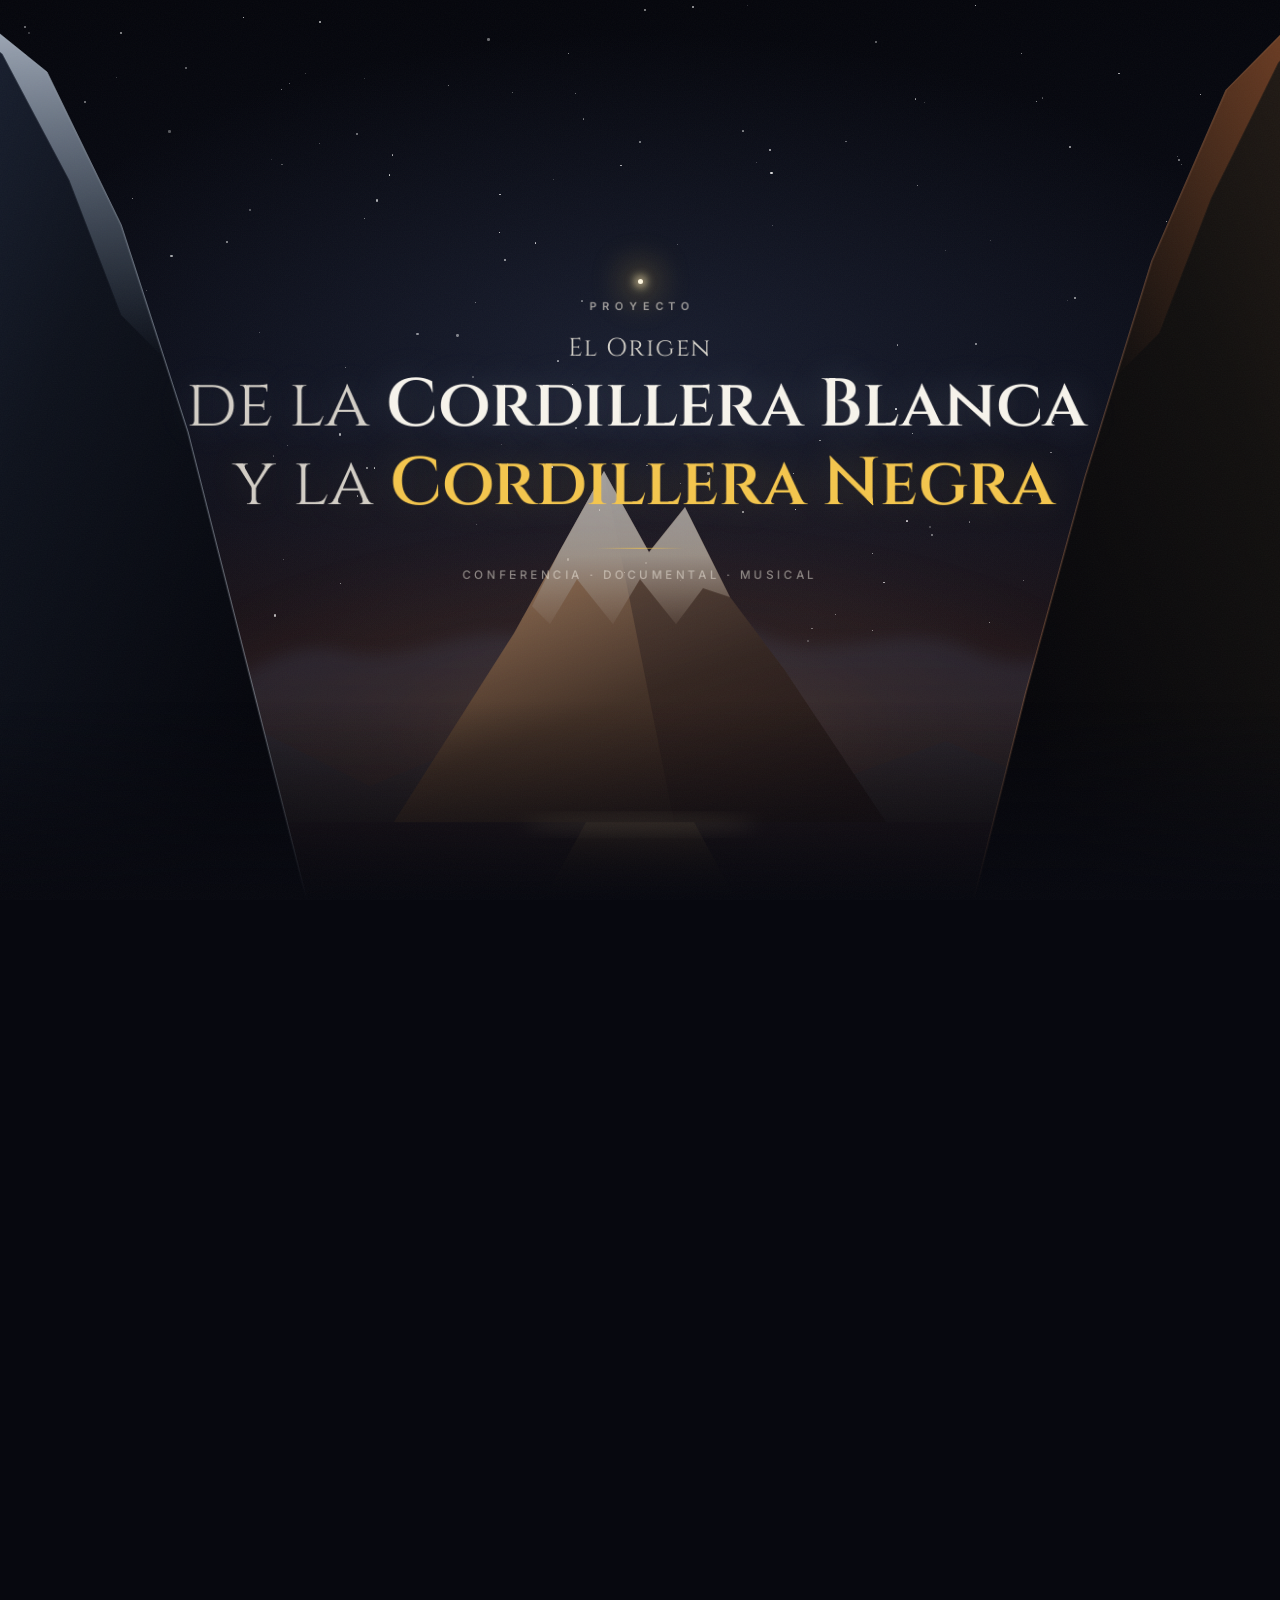
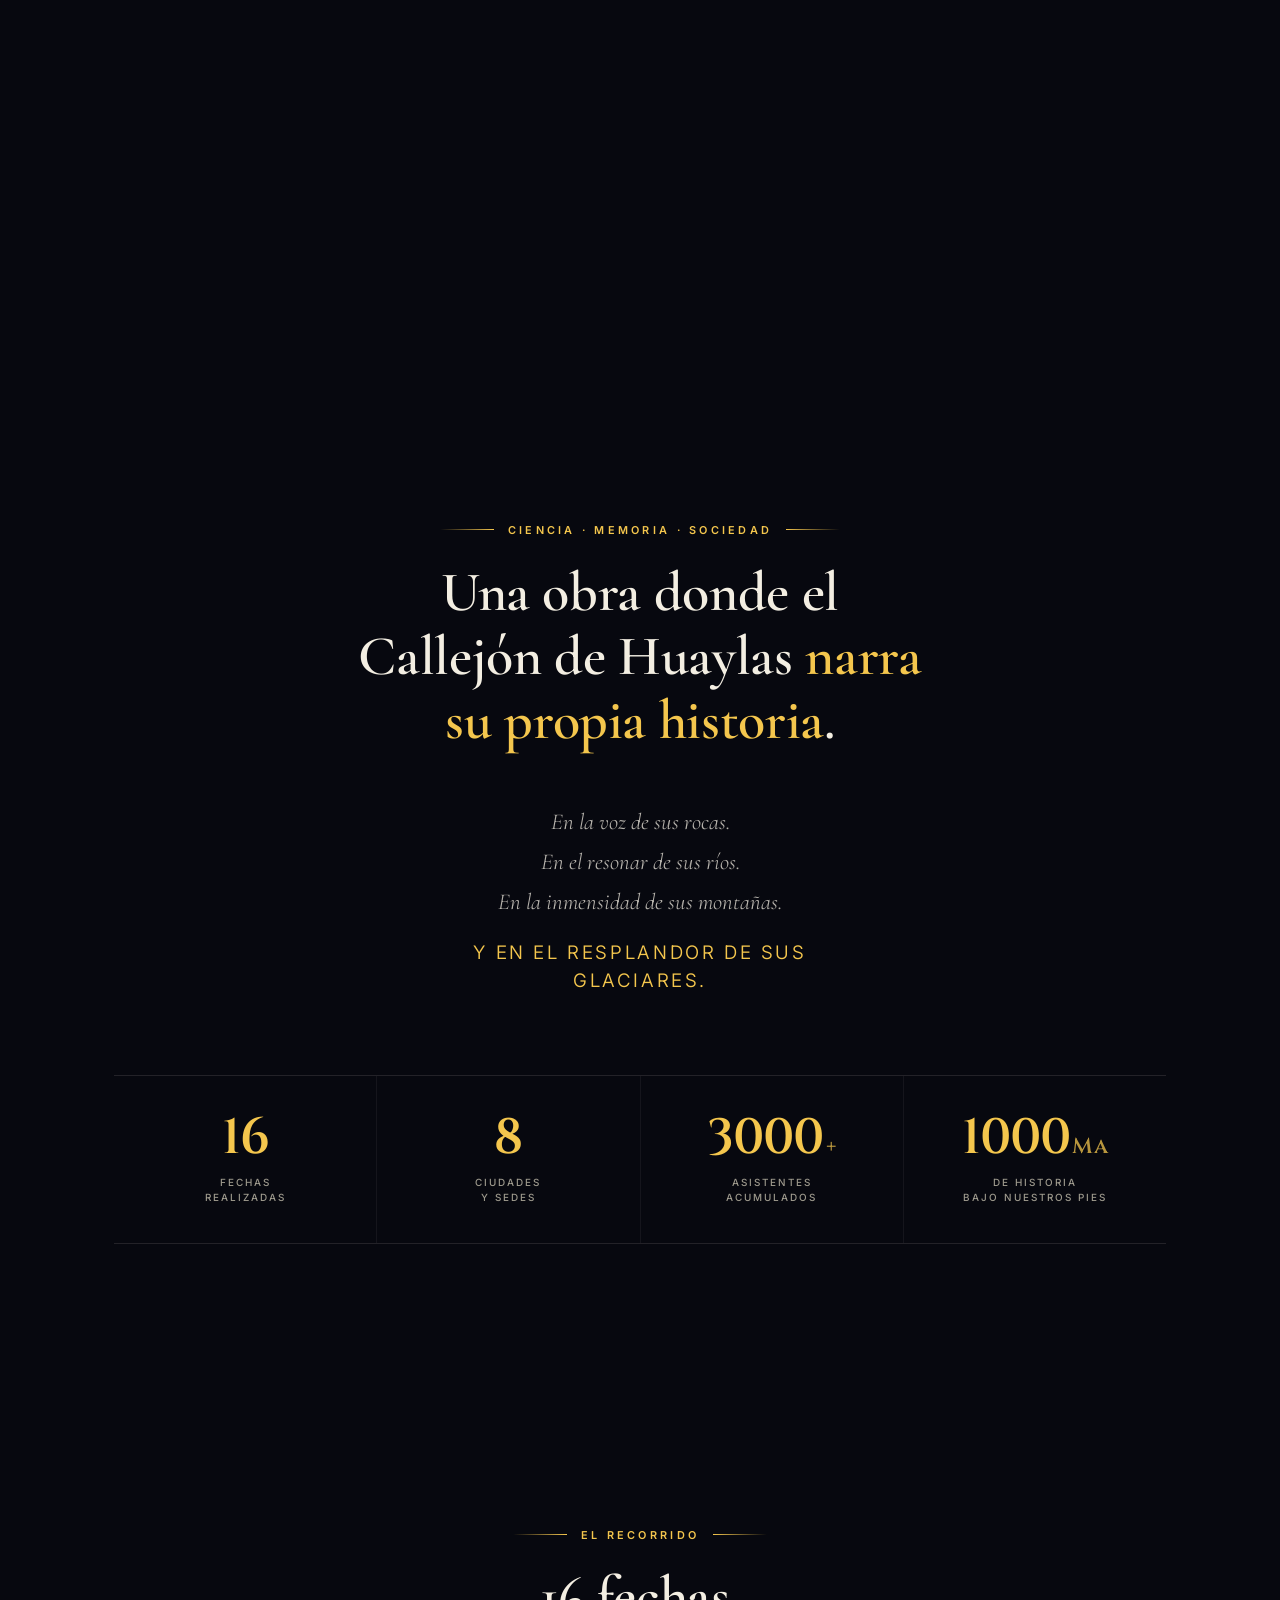
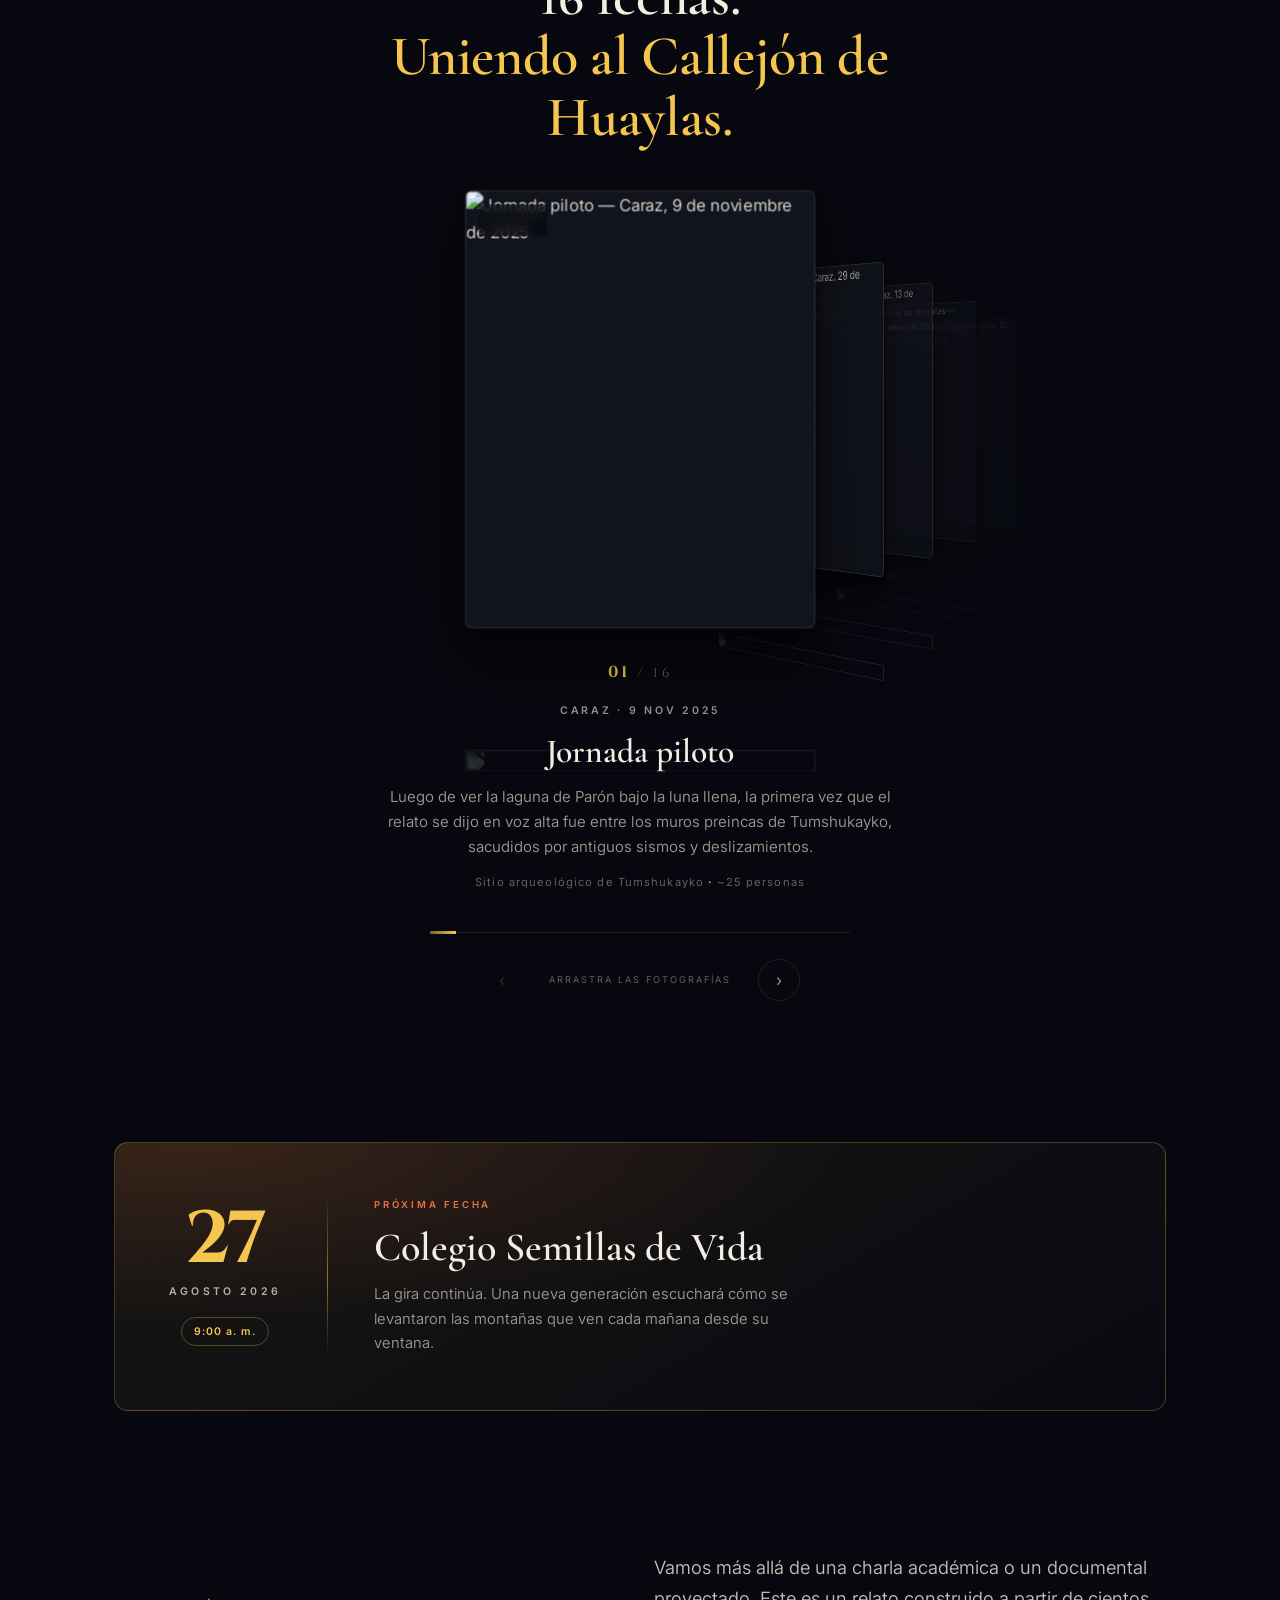
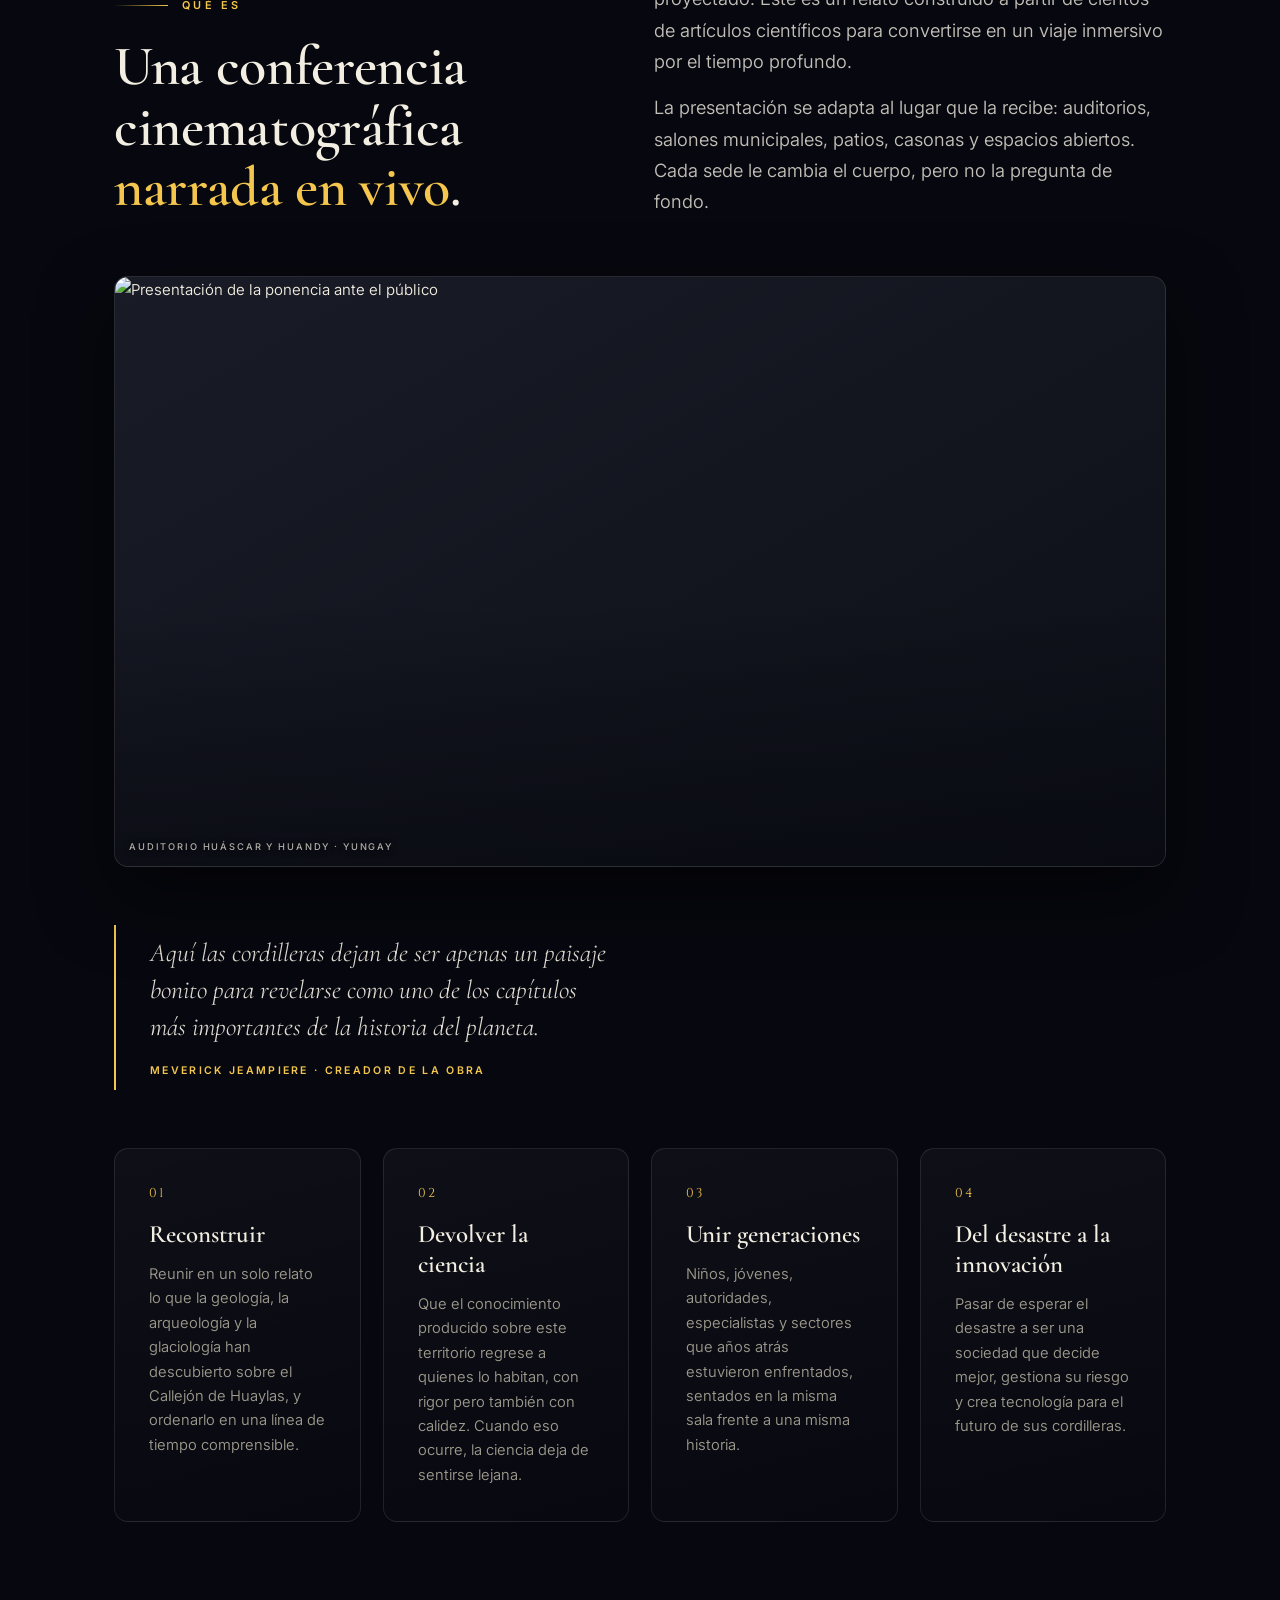
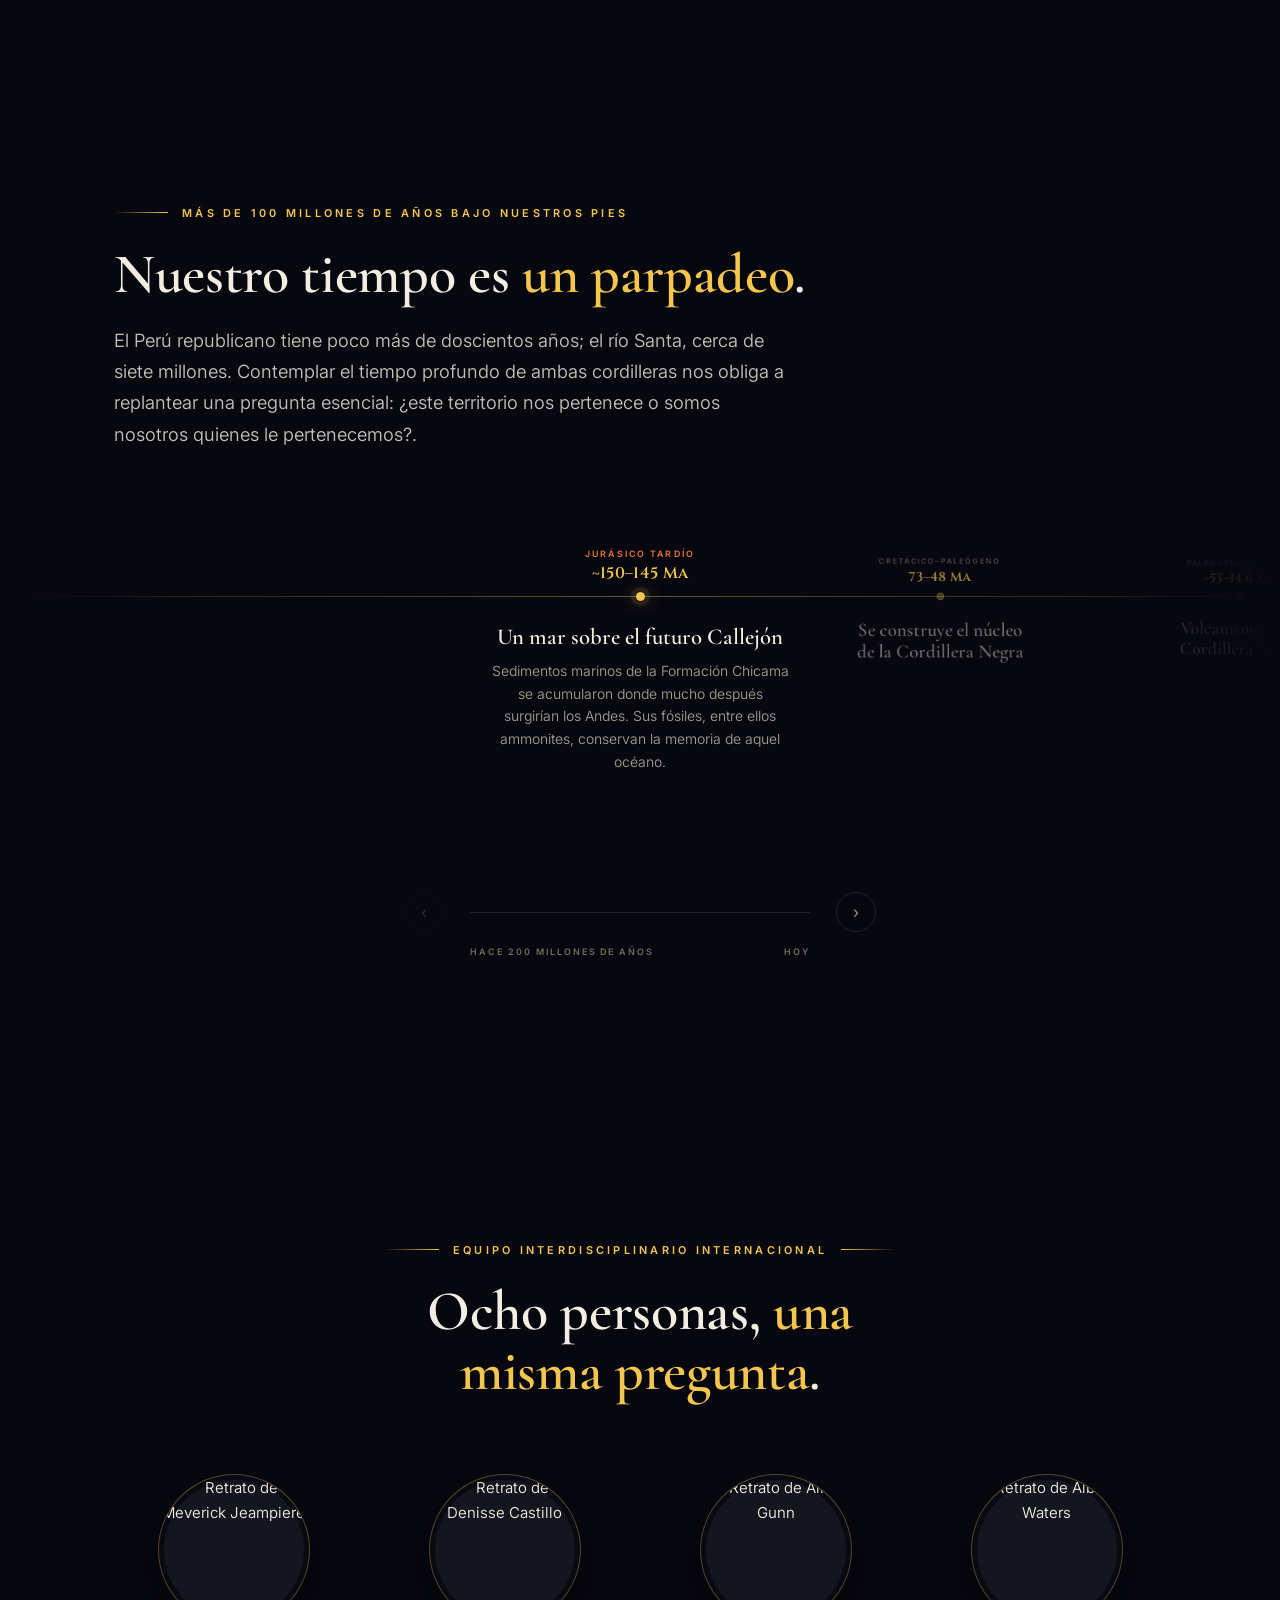
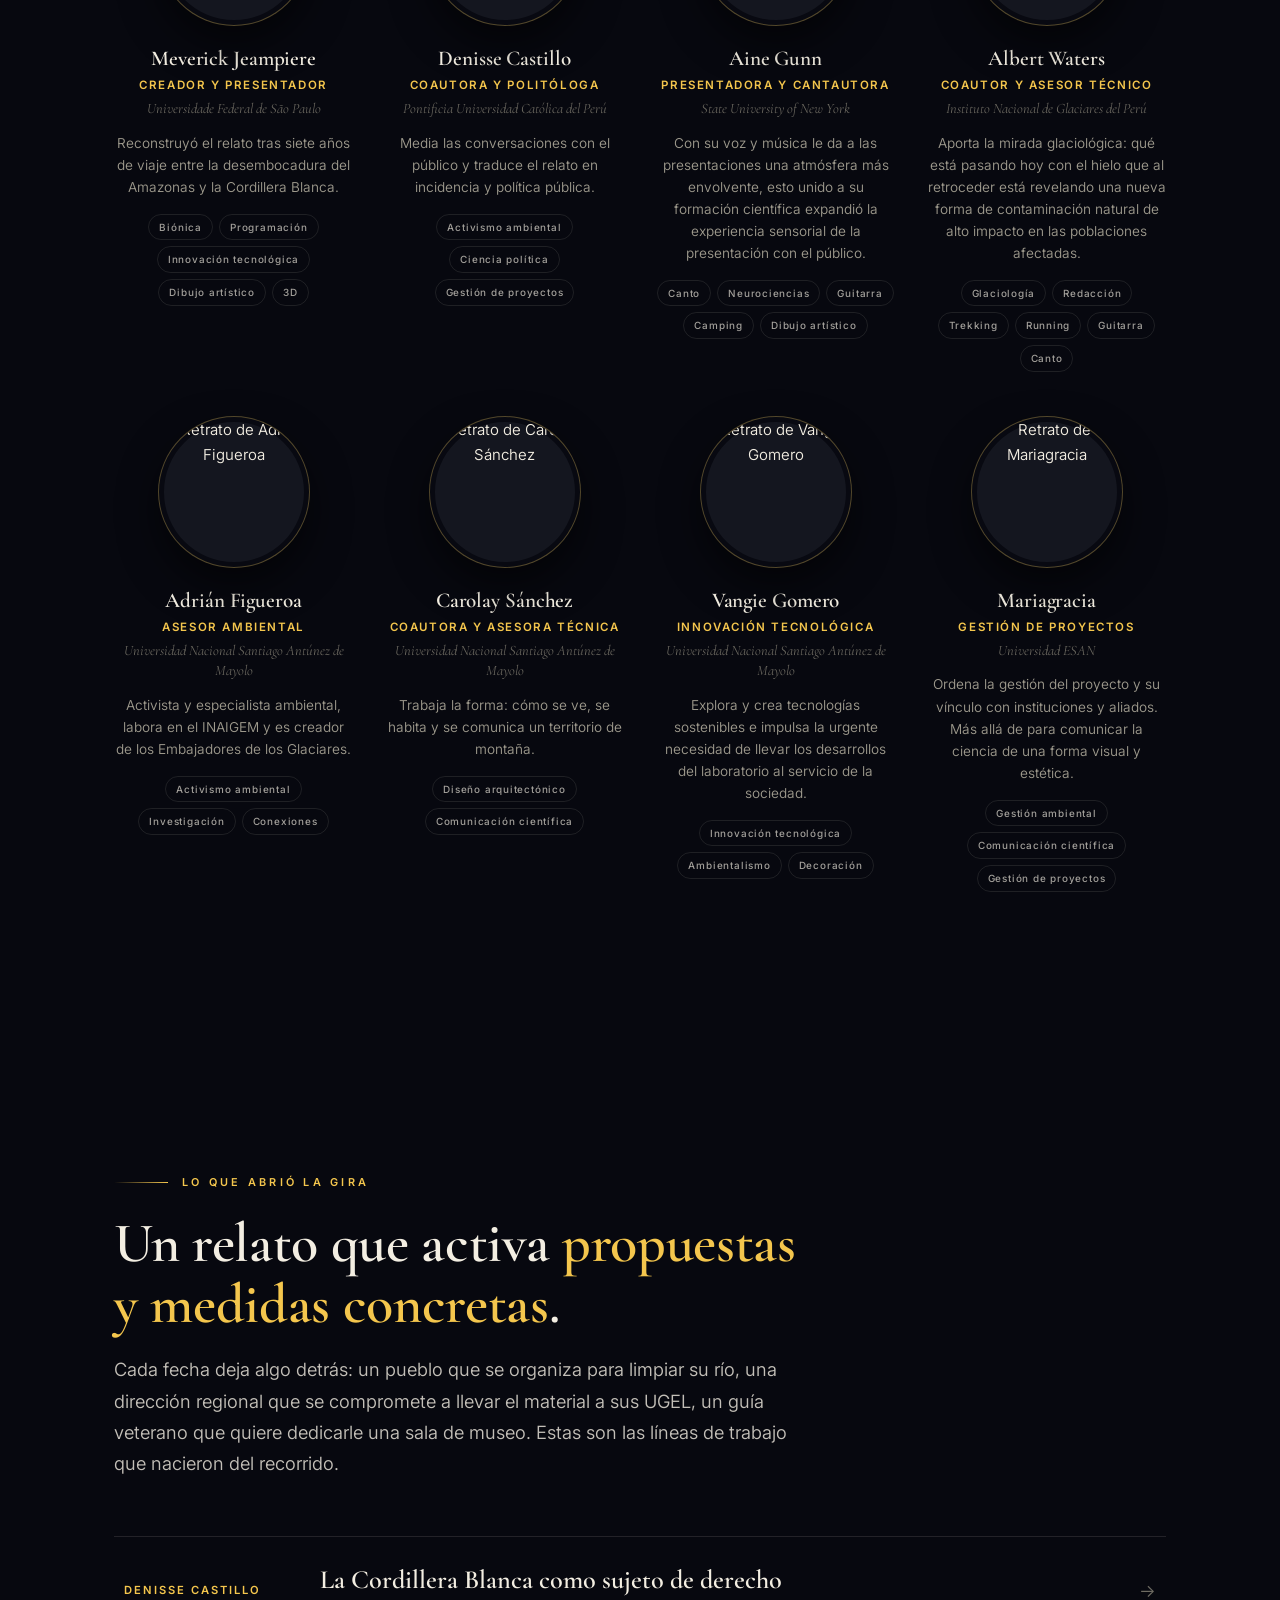
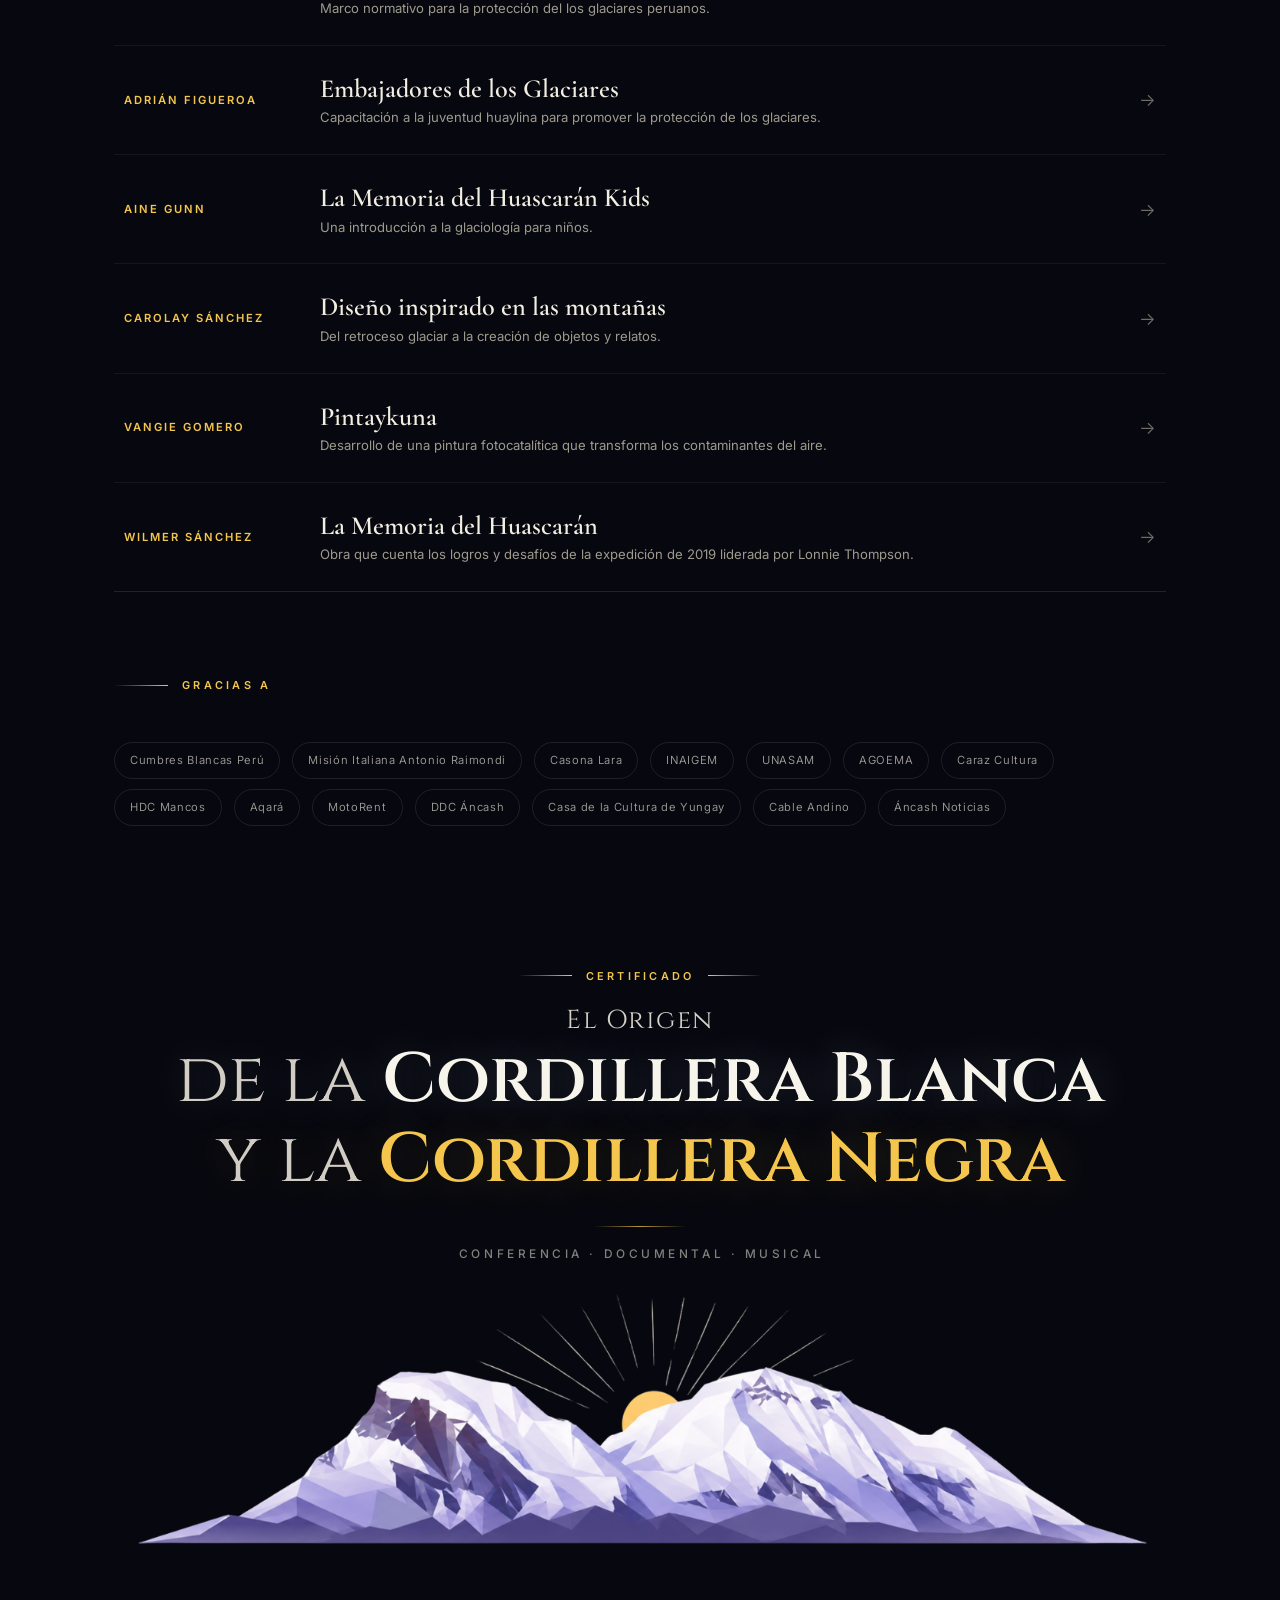
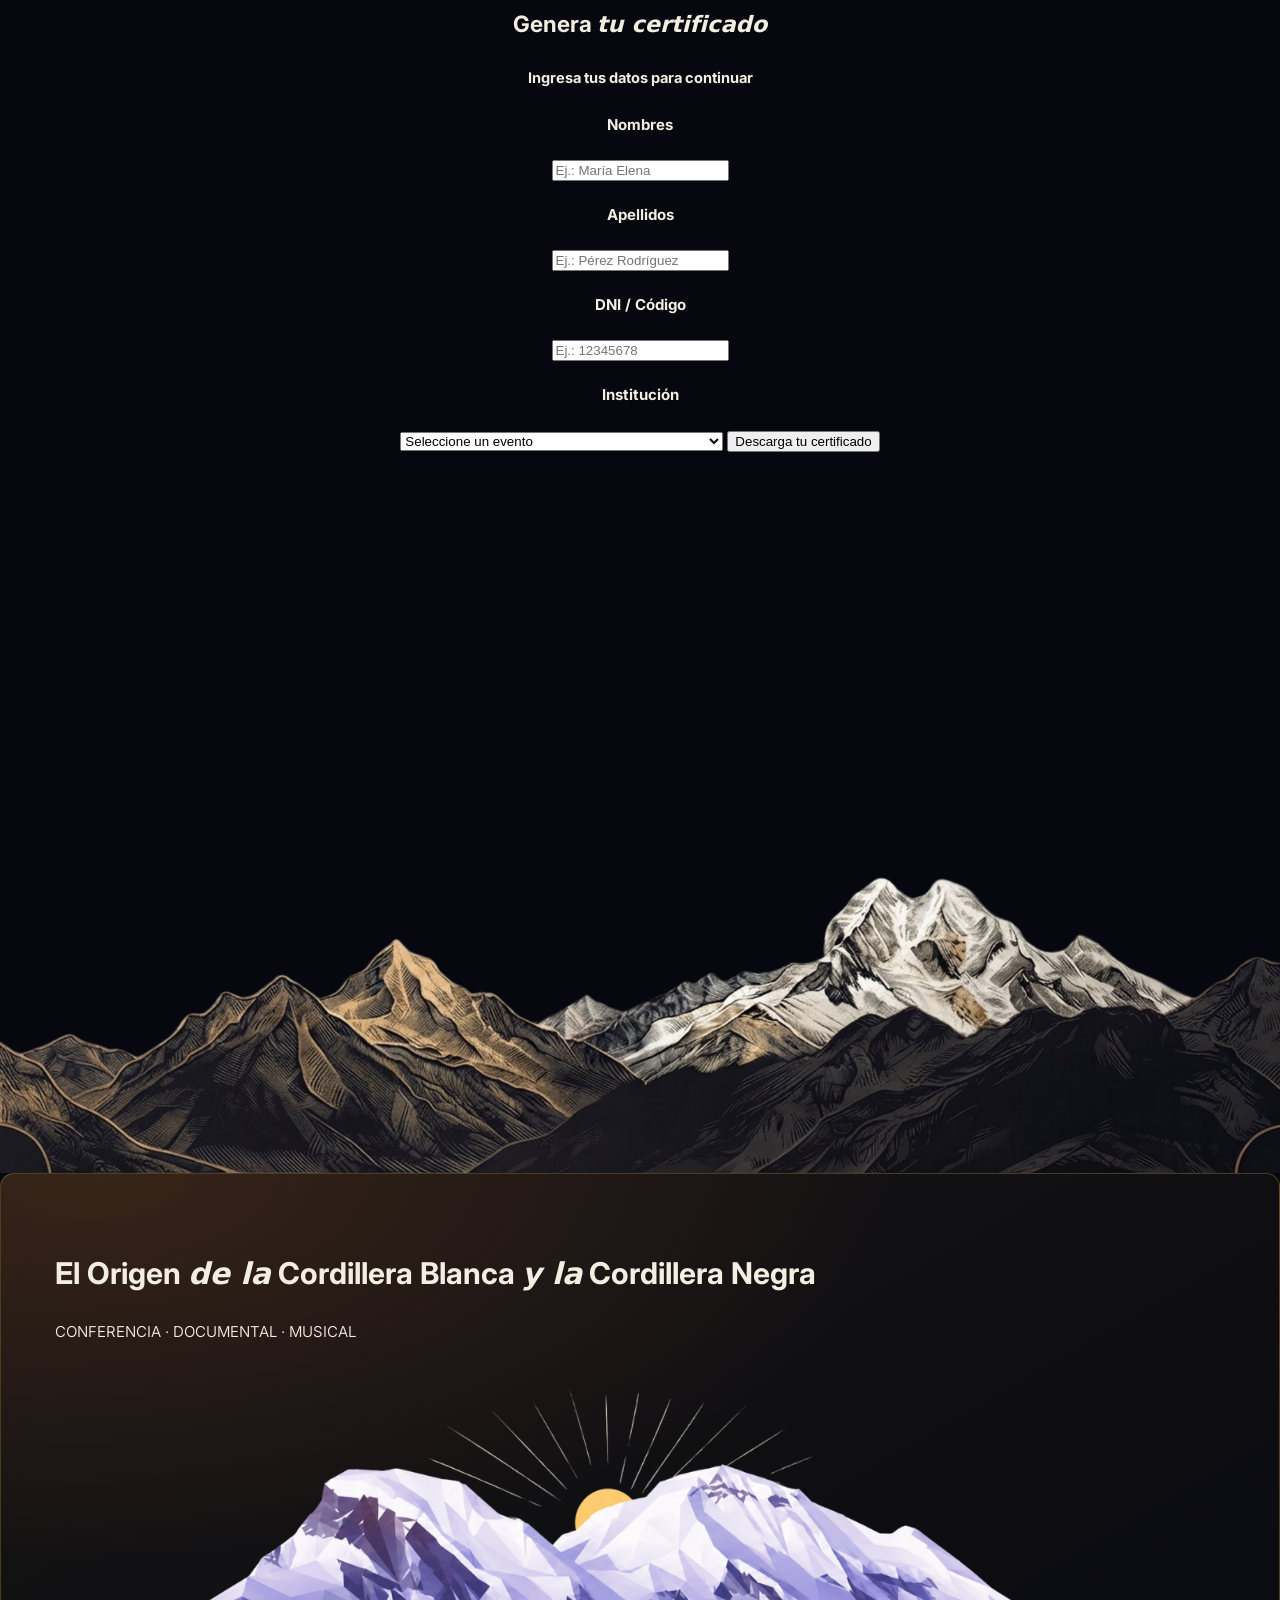
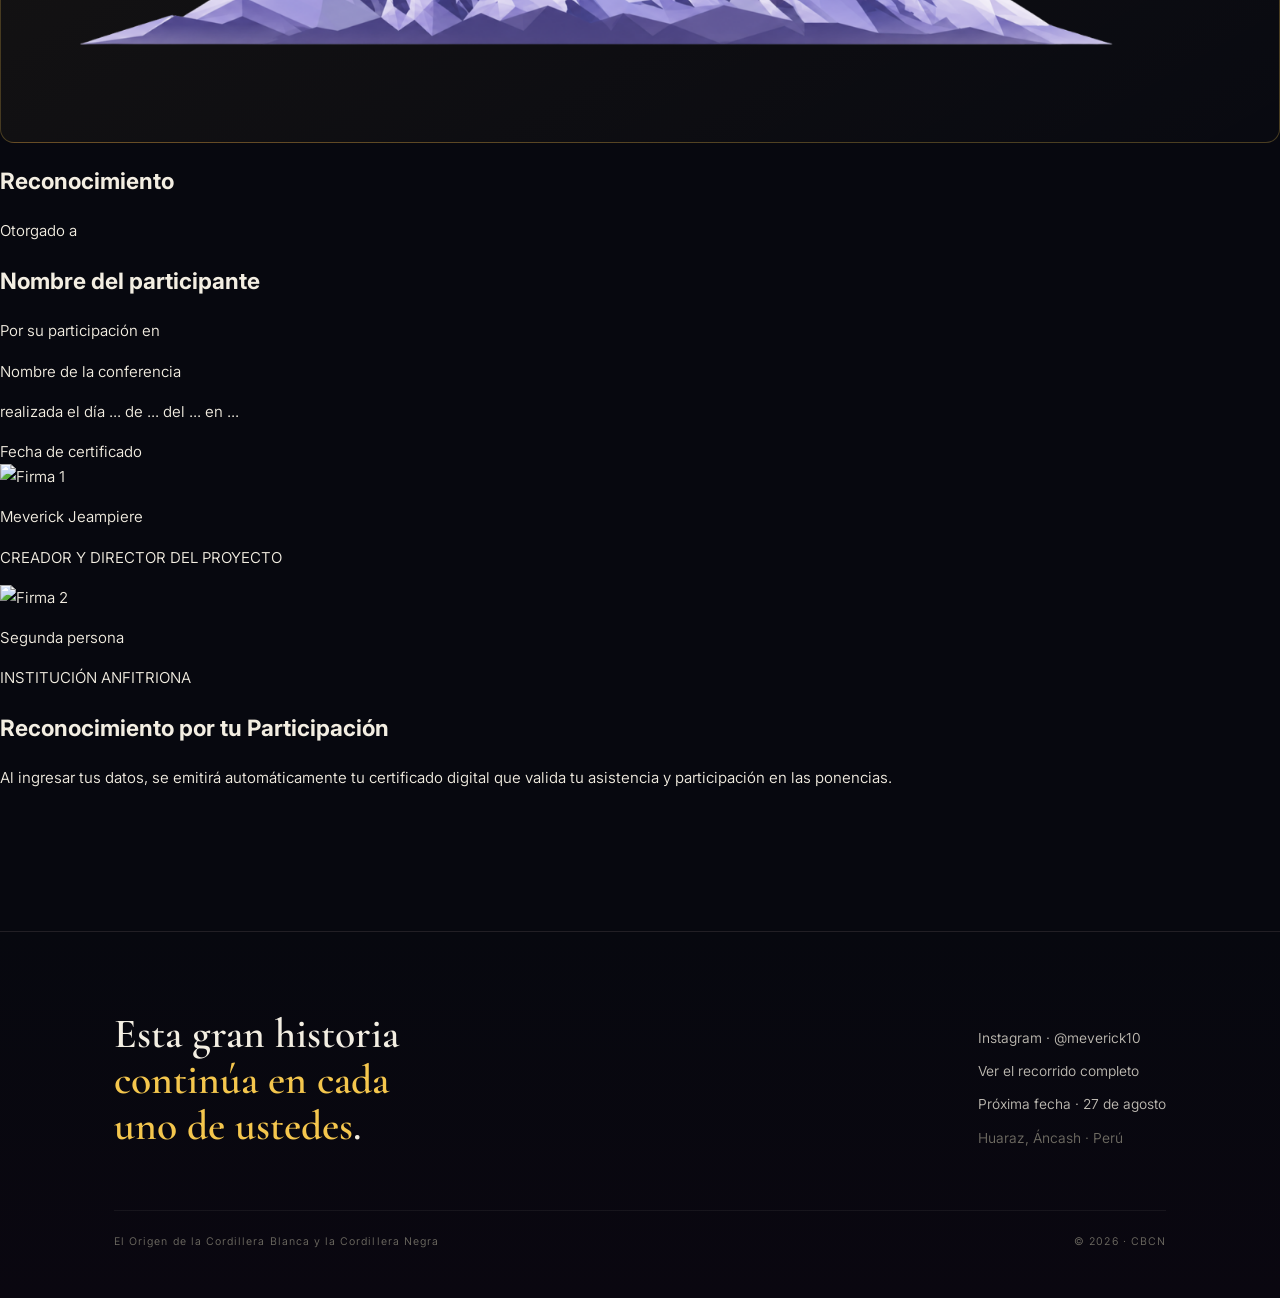
==== commit 7f40faa7: "Update prueba.html" ====
--- a/prueba.html
+++ b/prueba.html
@@ -26,408 +26,443 @@
     <link rel="stylesheet" href="prueba.css">
 </head>
 <body>
-    <!-- ======================= NAVEGACIÓN MÍNIMA ========================= -->
+
+    <!-- NAV: Se queda fuera para que sea global y visible en todo momento -->
     <nav class="nav" id="nav" aria-label="Navegación principal">
-      <a class="nav__brand" href="#inicio"><span class="nav__brandFull">El Origen de la Cordillera Blanca y la Cordillera Negra</span><span class="nav__brandShort">El Origen</span></a>
+        <a class="nav__brand" href="#inicio"><span class="nav__brandFull">El Origen de la Cordillera Blanca y la Cordillera Negra</span><span class="nav__brandShort">El Origen</span></a>
       <div class="nav__links">
         <a href="#recorrido">Recorrido</a>
         <a href="#proxima">Próxima fecha</a>
         <a href="#proyecto">Proyecto</a>
         <a href="#equipo">Equipo</a>
-        <a href="#recorrido">Certificado</a>
+        <a href="#certificado">Certificado</a>
       </div>
     </nav>
-    <!-- ============================ PORTADA ============================== -->
-    <!-- Al hacer scroll, la Cordillera Blanca se desplaza a la izquierda y la
-         Cordillera Negra a la derecha, descubriendo el valle. El movimiento se
-         controla con la variable --p (0 → 1) y por eso es reversible.        -->
-    <header class="hero" id="inicio">
-      <div class="hero__sticky" id="heroSticky">
-        <!-- Cielo, estrellas y valle -->
-        <div class="hero__sky" aria-hidden="true">
-          <div class="hero__stars" id="stars1"></div>
-          <div class="hero__stars2" id="stars2"></div>
-          <div class="hero__star"></div>
-          <div class="hero__valley">
-            <svg viewBox="0 0 160 62" preserveAspectRatio="xMidYMax slice" aria-hidden="true">
-              <defs>
-                <linearGradient id="gFar" x1="0" y1="0" x2="0" y2="1">
-                  <stop offset="0"  stop-color="#39415c"/>
-                  <stop offset="1"  stop-color="#161a27"/>
-                </linearGradient>
-                <linearGradient id="gMid" x1="0" y1="0" x2="0" y2="1">
-                  <stop offset="0"  stop-color="#232a3d"/>
-                  <stop offset="1"  stop-color="#0d1017"/>
-                </linearGradient>
-                <linearGradient id="gPeak" x1=".25" y1="0" x2=".75" y2="1">
-                  <stop offset="0"   stop-color="#ecd9bd"/>
-                  <stop offset=".28" stop-color="#c39468"/>
-                  <stop offset=".60" stop-color="#54402f"/>
-                  <stop offset="1"   stop-color="#161215"/>
-                </linearGradient>
-                <linearGradient id="gSnowTop" x1="0" y1="0" x2="0" y2="1">
-                  <stop offset="0"   stop-color="#ffffff"/>
-                  <stop offset=".55" stop-color="#f3e6d2"/>
-                  <stop offset="1"   stop-color="#d9bfa4" stop-opacity=".2"/>
-                </linearGradient>
-                <linearGradient id="gLake" x1="0" y1="0" x2="0" y2="1">
-                  <stop offset="0" stop-color="#1a1520"/>
-                  <stop offset="1" stop-color="#07070e"/>
-                </linearGradient>
-                <linearGradient id="gRefl" x1="0" y1="0" x2="0" y2="1">
-                  <stop offset="0" stop-color="#ffd98a" stop-opacity=".26"/>
-                  <stop offset=".45" stop-color="#f4c64d" stop-opacity=".09"/>
-                  <stop offset="1" stop-color="#f4c64d" stop-opacity="0"/>
-                </linearGradient>
-                <radialGradient id="gHaze" cx=".5" cy=".72" r=".5">
-                  <stop offset="0"   stop-color="#e8a86a" stop-opacity=".24"/>
-                  <stop offset=".5"  stop-color="#e8a86a" stop-opacity=".07"/>
-                  <stop offset="1"   stop-color="#e8a86a" stop-opacity="0"/>
-                </radialGradient>
-                <filter id="soft" x="-30%" y="-30%" width="160%" height="160%">
-                  <feGaussianBlur stdDeviation=".9"/>
-                </filter>
-              </defs>
-              <!-- cordón lejano, difuminado por la distancia -->
-              <path d="M0,45 C10,41 17,35 25,37 C33,39 39,30 47,32 C55,34 61,28 69,31 C77,34 85,26 93,30
-                       C101,34 109,28 117,32 C125,36 133,29 143,33 C151,36 156,40 160,38 L160,54 L0,54 Z"
-                    fill="url(#gFar)" opacity=".55" filter="url(#soft)"/>
-              <!-- cordón intermedio -->
-              <path d="M0,50 L12,44 L24,48 L38,41 L50,47 L62,42 L74,46 L88,40 L100,47 L114,42 L128,48 L142,43 L160,49 L160,56 L0,56 Z"
-                    fill="url(#gMid)" opacity=".85"/>
-              <!-- resplandor detrás de la cumbre -->
-              <rect x="20" y="6" width="120" height="48" fill="url(#gHaze)"/>
-              <!-- macizo glaciar principal, de dos cumbres -->
-              <path d="M52,52 L66,30 L71,21 L76,12 L81,21 L85,16 L90,26 L96,34 L108,52 Z" fill="url(#gPeak)"/>
-              <!-- cara en sombra -->
-              <path d="M76,12 L81,21 L85,16 L90,26 L96,34 L108,52 L84,52 Z" fill="#120e12" opacity=".34"/>
-              <!-- nieve de la cumbre, con línea inferior irregular -->
-              <path d="M68,27 L71,21 L76,12 L81,21 L85,16 L90,26 L87,25 L84,29 L80,24 L77,29 L73,24 L70,29 Z"
-                    fill="url(#gSnowTop)" opacity=".95"/>
-              <!-- laguna -->
-              <rect x="0" y="51" width="160" height="11" fill="url(#gLake)"/>
-              <path d="M74,51 L86,51 L92,62 L68,62 Z" fill="url(#gRefl)"/>
-              <ellipse cx="80" cy="51.3" rx="13" ry=".9" fill="#ffe6a8" opacity=".38" filter="url(#soft)"/>
-            </svg>
-          </div>
-        </div>
-        <!-- Macizo izquierdo: CORDILLERA BLANCA -->
-        <div class="hero__panel hero__panel--blanca" aria-hidden="true">
-          <svg viewBox="0 0 100 100" preserveAspectRatio="none">
-            <defs>
-              <linearGradient id="gB1" x1="0" y1="0" x2="1" y2=".7">
-                <stop offset="0"   stop-color="#242e44"/>
-                <stop offset=".55" stop-color="#0e121c"/>
-                <stop offset="1"   stop-color="#05060c"/>
-              </linearGradient>
-              <linearGradient id="gB2" x1="0" y1="0" x2="0" y2="1">
-                <stop offset="0" stop-color="#eaf3ff" stop-opacity=".9"/>
-                <stop offset="1" stop-color="#93aec8" stop-opacity="0"/>
-              </linearGradient>
-            </defs>
-            <path d="M0,10 L15,17 L27,40 L36,70 L43,100 L0,100 Z" fill="#0b0f1a" opacity=".95"/>
-            <path d="M0,0 H25 L37,8 L47,25 L56,48 L64,74 L72,100 L0,100 Z" fill="url(#gB1)"/>
-            <path d="M25,0 L37,8 L47,25 L53,40 L47,35 L40,20 L31,6 L25,2 Z" fill="url(#gB2)" opacity=".80"/>
-            <path d="M25,0 L37,8 L47,25 L56,48 L64,74 L72,100" fill="none" stroke="#dce9f7" stroke-opacity=".50" stroke-width="1" vector-effect="non-scaling-stroke"/>
-          </svg>
-          <span class="hero__panelLabel">Cordillera Blanca</span>
-        </div>
-        <!-- Macizo derecho: CORDILLERA NEGRA -->
-        <div class="hero__panel hero__panel--negra" aria-hidden="true">
-          <svg viewBox="0 0 100 100" preserveAspectRatio="none">
-            <defs>
-              <linearGradient id="gN1" x1="1" y1="0" x2="0" y2=".7">
-                <stop offset="0"   stop-color="#35271d"/>
-                <stop offset=".55" stop-color="#12100f"/>
-                <stop offset="1"   stop-color="#06060a"/>
-              </linearGradient>
-              <linearGradient id="gN2" x1="1" y1="0" x2="0" y2="1">
-                <stop offset="0" stop-color="#e8763a" stop-opacity=".42"/>
-                <stop offset="1" stop-color="#e8763a" stop-opacity="0"/>
-              </linearGradient>
-            </defs>
-            <path d="M100,12 L86,19 L74,42 L65,71 L58,100 L100,100 Z" fill="#0f0c0d" opacity=".95"/>
-            <path d="M100,0 H74 L62,10 L52,29 L43,53 L35,77 L28,100 L100,100 Z" fill="url(#gN1)"/>
-            <path d="M74,0 L62,10 L52,29 L47,42 L53,37 L60,22 L69,7 L74,2 Z" fill="url(#gN2)"/>
-            <path d="M74,0 L62,10 L52,29 L43,53 L35,77 L28,100" fill="none" stroke="#f0a06a" stroke-opacity=".42" stroke-width="1" vector-effect="non-scaling-stroke"/>
-          </svg>
-          <span class="hero__panelLabel">Cordillera Negra</span>
-        </div>
-        <!-- Título -->
-        <div class="hero__title">
-          <p class="hero__kicker">Proyecto</p>
-          <h1 class="hero__h1">
-            <span class="hero__small">El Origen</span>
-            <span class="hero__big hero__big--blanca"><em>de la</em> Cordillera Blanca</span>
-            <span class="hero__big hero__big--negra"><em>y la</em> Cordillera Negra</span>
-          </h1>
-          <div class="hero__rule" aria-hidden="true"></div>
-          <p class="hero__meta">CONFERENCIA · DOCUMENTAL · MUSICAL</p>
-        </div>
-        <div class="hero__cue" aria-hidden="true">
-          <span>Desliza hacia abajo</span>
-          <span class="hero__cueLine"></span>
-        </div>
-        <div class="hero__fade" aria-hidden="true"></div>
-      </div>
-    </header>
-    <main>
-    <!-- =========================== MANIFIESTO =========================== -->
-    <section class="section" id="manifiesto">
-      <div class="wrap manifesto">
-        <p class="eyebrow eyebrow--center reveal">Ciencia · Memoria · Sociedad</p>
-        <h2 class="manifesto__quote reveal" data-delay="1">Una obra donde el Callejón de Huaylas <em>narra su propia historia</em>.</h2>
-        <div class="manifesto__lines reveal" data-delay="2">
-          <span>En la voz de sus rocas.</span>
-          <span>En el resonar de sus ríos.</span>
-          <span>En la inmensidad de sus montañas.</span>
-          <span>Y en el resplandor de sus glaciares.</span>
-        </div>
-        <div class="stats reveal" data-delay="3">
-          <div class="stat"><span class="stat__n" data-count="16">16</span><span class="stat__l">Fechas<br>realizadas</span></div>
-          <div class="stat"><span class="stat__n" data-count="8">8</span><span class="stat__l">Ciudades<br>y sedes</span></div>
-          <div class="stat"><span class="stat__n" data-count="3000">3000<small>+</small></span><span class="stat__l">Asistentes<br>acumulados</span></div>
-          <div class="stat"><span class="stat__n" data-count="1000">1000<small>Ma</small></span><span class="stat__l">De historia<br>bajo nuestros pies</span></div>
-        </div>
-      </div>
-    </section>
-    <!-- ===================== CARRUSEL COVER FLOW ======================== -->
-    <section class="section cf" id="recorrido">
-      <div class="wrap">
-        <p class="eyebrow eyebrow--center reveal">El recorrido</p>
-        <h2 class="h2 reveal" data-delay="1" style="text-align:center;max-width:22ch;margin-inline:auto">16 fechas. <br><em>Uniendo al Callejón de Huaylas.</em></h2>
-      </div>
-      <!-- Escenario 3D: se arrastra con el dedo, el mouse, la rueda o el teclado -->
-      <div class="cf__stage" id="cfStage" tabindex="0" role="group"
-           aria-roledescription="carrusel de fotografías"
-           aria-label="Fechas del proyecto. Usa las flechas izquierda y derecha, o arrastra las fotografías.">
-      </div>
-      <div class="wrap">
-        <div class="cf__info" id="cfInfo" aria-live="polite">
-          <p class="cf__count"><b id="cfNum">01</b><span>/</span><b id="cfTotal">16</b></p>
-          <p class="cf__place" id="cfPlace">—</p>
-          <h3 class="cf__title" id="cfTitle">—</h3>
-          <p class="cf__desc" id="cfDesc">—</p>
-          <p class="cf__venue" id="cfVenue">—</p>
-        </div>
-        <div class="cf__bar" aria-hidden="true"><div class="cf__barFill" id="cfBar"></div></div>
-        <div class="cf__nav">
-          <button class="cf__btn" id="cfPrev" type="button" aria-label="Fotografía anterior">&#8249;</button>
-          <span class="cf__hint">Arrastra las fotografías</span>
-          <button class="cf__btn" id="cfNext" type="button" aria-label="Fotografía siguiente">&#8250;</button>
-        </div>
-      </div>
-    </section>
-    <!-- ========================= PRÓXIMA FECHA ========================== -->
-    <section class="section" id="proxima" style="padding-block:0">
-      <div class="wrap">
-        <div class="next reveal">
-          <div class="next__when">
-            <span class="next__day">27</span>
-            <span class="next__mon">Agosto 2026</span>
-            <span class="next__hour">9:00 a. m.</span>
-          </div>
-          <div class="next__div" aria-hidden="true"></div>
-          <div>
-            <p class="next__tag">Próxima fecha</p>
-            <h2 class="next__where">Colegio Semillas de Vida</h2>
-            <p class="next__note">La gira continúa. Una nueva generación escuchará cómo se levantaron las montañas que ven cada mañana desde su ventana.</p>
-          </div>
-        </div>
-      </div>
-    </section>
-    <!-- =========================== EL PROYECTO ========================== -->
-    <section class="section" id="proyecto">
-      <div class="wrap">
-            <div class="proj">
-          <div class="proj__head">
-            <div>
-              <p class="eyebrow reveal">Qué es</p>
-              <h2 class="h2 reveal" data-delay="1">Una conferencia cinematográfica <em>narrada en vivo</em>.</h2>
-            </div>
-            <div class="proj__text">
-              <p class="lead reveal" data-delay="2">
-                Vamos más allá de una charla académica o un documental proyectado. Este es un relato construido a partir de
-                cientos de artículos científicos para convertirse en un viaje inmersivo por el tiempo profundo.
-              </p>
-              <p class="lead reveal" data-delay="3">
-                La presentación se adapta al lugar que la recibe: auditorios, salones municipales, patios,
-                casonas y espacios abiertos. Cada sede le cambia el cuerpo, pero no la pregunta de fondo.
-              </p>
-            </div>
-          </div>
-          <!-- MOLDURA 16:9 · la imagen entra completa, sin recorte -->
-          <figure class="frame frame--16x9 proj__shot reveal" data-delay="1">
-            <img src="images/fechas/fecha-mm.jpg" alt="Presentación de la ponencia ante el público" loading="lazy">
-            <figcaption class="frame__cap">Auditorio Huáscar y Huandy · Yungay</figcaption>
-          </figure>
-          <div class="pullquote proj__quote reveal" data-delay="2">
-            <p>Aquí las cordilleras dejan de ser apenas un paisaje bonito para revelarse como uno de los capítulos más importantes de la historia del planeta.</p>
-            <cite>Meverick Jeampiere · creador de la obra</cite>
-          </div>
-        </div>
-
-        <div class="cards">
-          <article class="card-obj reveal">
-            <span class="card-obj__n">01</span>
-            <h3>Reconstruir</h3>
-            <p>Reunir en un solo relato lo que la geología, la arqueología y la glaciología han descubierto sobre el Callejón de Huaylas, y ordenarlo en una línea de tiempo comprensible.</p>
-          </article>
-          <article class="card-obj reveal" data-delay="1">
-            <span class="card-obj__n">02</span>
-            <h3>Devolver la ciencia</h3>
-            <p>Que el conocimiento producido sobre este territorio regrese a quienes lo habitan, con rigor pero también con calidez. Cuando eso ocurre, la ciencia deja de sentirse lejana.</p>
-          </article>
-          <article class="card-obj reveal" data-delay="2">
-            <span class="card-obj__n">03</span>
-            <h3>Unir generaciones</h3>
-            <p>Niños, jóvenes, autoridades, especialistas y sectores que años atrás estuvieron enfrentados, sentados en la misma sala frente a una misma historia.</p>
-          </article>
-          <article class="card-obj reveal" data-delay="3">
-            <span class="card-obj__n">04</span>
-            <h3>Del desastre a la innovación</h3>
-            <p>Pasar de esperar el desastre a ser una sociedad que decide mejor, gestiona su riesgo y crea tecnología para el futuro de sus cordilleras.</p>
-          </article>
-        </div>
-      </div>
-    </section>
-    <!-- ======================= TIEMPO GEOLÓGICO ========================= -->
-    <section class="section" id="tiempo">
-      <div class="wrap">
-        <p class="eyebrow reveal">Más de 100 millones de años bajo nuestros pies</p>
-        <h2 class="h2 reveal" data-delay="1">Nuestro tiempo es <em>un parpadeo</em>.</h2>
-        <p class="lead reveal" data-delay="2">
-         El Perú republicano tiene poco más de doscientos años; el río Santa, cerca de siete millones. Contemplar el tiempo profundo de ambas cordilleras nos obliga a replantear una pregunta esencial: ¿este territorio nos pertenece o somos nosotros quienes le pertenecemos?.
-        </p>
-      </div>
-      <!-- Carril deslizable: los hitos se construyen desde el arreglo TIEMPO -->
-      <div class="tl reveal" data-delay="3" id="tl" tabindex="0" role="group"
-           aria-roledescription="línea de tiempo deslizable"
-           aria-label="Escala geológica del Callejón de Huaylas. Usa las flechas izquierda y derecha, o arrastra.">
-        <div class="tl__rail" aria-hidden="true"></div>
-      </div>
-      <div class="wrap">
-        <div class="tl__foot">
-          <button class="tl__btn" id="tlPrev" type="button" aria-label="Hito anterior">&#8249;</button>
-          <div class="tl__bar" aria-hidden="true"><div class="tl__barFill" id="tlBar"></div></div>
-          <button class="tl__btn" id="tlNext" type="button" aria-label="Hito siguiente">&#8250;</button>
-        </div>
-        <div class="tl__ends" aria-hidden="true">
-          <span>Hace 200 millones de años</span>
-          <span>Hoy</span>
-        </div>
-      </div>
-    </section>
-    <!-- ============================= EQUIPO ============================= -->
-    <section class="section" id="equipo">
-      <div class="wrap">
-        <p class="eyebrow eyebrow--center reveal">Equipo interdisciplinario internacional</p>
-        <h2 class="h2 reveal" data-delay="1" style="text-align:center;max-width:20ch;margin-inline:auto">Ocho personas, <em>una misma pregunta</em>.</h2>
-        <div class="team" id="teamGrid"></div>
-      </div>
-    </section>
+
+    <!-- VISTA INICIO: Inicia aquí -->
+    <div id="vista-inicio">
+        <header class="hero" id="inicio">
+          <div class="hero__sticky" id="heroSticky">
+            <div class="hero__sky" aria-hidden="true">
+              <div class="hero__stars" id="stars1"></div>
+              <div class="hero__stars2" id="stars2"></div>
+              <div class="hero__star"></div>
+              <div class="hero__valley">
+                <svg viewBox="0 0 160 62" preserveAspectRatio="xMidYMax slice" aria-hidden="true">
+                  <defs>
+                    <linearGradient id="gFar" x1="0" y1="0" x2="0" y2="1">
+                      <stop offset="0"  stop-color="#39415c"/>
+                      <stop offset="1"  stop-color="#161a27"/>
+                    </linearGradient>
+                    <linearGradient id="gMid" x1="0" y1="0" x2="0" y2="1">
+                      <stop offset="0"  stop-color="#232a3d"/>
+                      <stop offset="1"  stop-color="#0d1017"/>
+                    </linearGradient>
+                    <linearGradient id="gPeak" x1=".25" y1="0" x2=".75" y2="1">
+                      <stop offset="0"   stop-color="#ecd9bd"/>
+                      <stop offset=".28" stop-color="#c39468"/>
+                      <stop offset=".60" stop-color="#54402f"/>
+                      <stop offset="1"   stop-color="#161215"/>
+                    </linearGradient>
+                    <linearGradient id="gSnowTop" x1="0" y1="0" x2="0" y2="1">
+                      <stop offset="0"   stop-color="#ffffff"/>
+                      <stop offset=".55" stop-color="#f3e6d2"/>
+                      <stop offset="1"   stop-color="#d9bfa4" stop-opacity=".2"/>
+                    </linearGradient>
+                    <linearGradient id="gLake" x1="0" y1="0" x2="0" y2="1">
+                      <stop offset="0" stop-color="#1a1520"/>
+                      <stop offset="1" stop-color="#07070e"/>
+                    </linearGradient>
+                    <linearGradient id="gRefl" x1="0" y1="0" x2="0" y2="1">
+                      <stop offset="0" stop-color="#ffd98a" stop-opacity=".26"/>
+                      <stop offset=".45" stop-color="#f4c64d" stop-opacity=".09"/>
+                      <stop offset="1" stop-color="#f4c64d" stop-opacity="0"/>
+                    </linearGradient>
+                    <radialGradient id="gHaze" cx=".5" cy=".72" r=".5">
+                      <stop offset="0"   stop-color="#e8a86a" stop-opacity=".24"/>
+                      <stop offset=".5"  stop-color="#e8a86a" stop-opacity=".07"/>
+                      <stop offset="1"   stop-color="#e8a86a" stop-opacity="0"/>
+                    </radialGradient>
+                    <filter id="soft" x="-30%" y="-30%" width="160%" height="160%">
+                      <feGaussianBlur stdDeviation=".9"/>
+                    </filter>
+                  </defs>
+                  <path d="M0,45 C10,41 17,35 25,37 C33,39 39,30 47,32 C55,34 61,28 69,31 C77,34 85,26 93,30 C101,34 109,28 117,32 C125,36 133,29 143,33 C151,36 156,40 160,38 L160,54 L0,54 Z" fill="url(#gFar)" opacity=".55" filter="url(#soft)"/>
+                  <path d="M0,50 L12,44 L24,48 L38,41 L50,47 L62,42 L74,46 L88,40 L100,47 L114,42 L128,48 L142,43 L160,49 L160,56 L0,56 Z" fill="url(#gMid)" opacity=".85"/>
+                  <rect x="20" y="6" width="120" height="48" fill="url(#gHaze)"/>
+                  <path d="M52,52 L66,30 L71,21 L76,12 L81,21 L85,16 L90,26 L96,34 L108,52 Z" fill="url(#gPeak)"/>
+                  <path d="M76,12 L81,21 L85,16 L90,26 L96,34 L108,52 L84,52 Z" fill="#120e12" opacity=".34"/>
+                  <path d="M68,27 L71,21 L76,12 L81,21 L85,16 L90,26 L87,25 L84,29 L80,24 L77,29 L73,24 L70,29 Z" fill="url(#gSnowTop)" opacity=".95"/>
+                  <rect x="0" y="51" width="160" height="11" fill="url(#gLake)"/>
+                  <path d="M74,51 L86,51 L92,62 L68,62 Z" fill="url(#gRefl)"/>
+                  <ellipse cx="80" cy="51.3" rx="13" ry=".9" fill="#ffe6a8" opacity=".38" filter="url(#soft)"/>
+                </svg>
+              </div>
+            </div>
+            <div class="hero__panel hero__panel--blanca" aria-hidden="true">
+              <svg viewBox="0 0 100 100" preserveAspectRatio="none">
+                <defs>
+                  <linearGradient id="gB1" x1="0" y1="0" x2="1" y2=".7">
+                    <stop offset="0"   stop-color="#242e44"/>
+                    <stop offset=".55" stop-color="#0e121c"/>
+                    <stop offset="1"   stop-color="#05060c"/>
+                  </linearGradient>
+                  <linearGradient id="gB2" x1="0" y1="0" x2="0" y2="1">
+                    <stop offset="0" stop-color="#eaf3ff" stop-opacity=".9"/>
+                    <stop offset="1" stop-color="#93aec8" stop-opacity="0"/>
+                  </linearGradient>
+                </defs>
+                <path d="M0,10 L15,17 L27,40 L36,70 L43,100 L0,100 Z" fill="#0b0f1a" opacity=".95"/>
+                <path d="M0,0 H25 L37,8 L47,25 L56,48 L64,74 L72,100 L0,100 Z" fill="url(#gB1)"/>
+                <path d="M25,0 L37,8 L47,25 L53,40 L47,35 L40,20 L31,6 L25,2 Z" fill="url(#gB2)" opacity=".80"/>
+                <path d="M25,0 L37,8 L47,25 L56,48 L64,74 L72,100" fill="none" stroke="#dce9f7" stroke-opacity=".50" stroke-width="1" vector-effect="non-scaling-stroke"/>
+              </svg>
+              <span class="hero__panelLabel">Cordillera Blanca</span>
+            </div>
+            <div class="hero__panel hero__panel--negra" aria-hidden="true">
+              <svg viewBox="0 0 100 100" preserveAspectRatio="none">
+                <defs>
+                  <linearGradient id="gN1" x1="1" y1="0" x2="0" y2=".7">
+                    <stop offset="0"   stop-color="#35271d"/>
+                    <stop offset=".55" stop-color="#12100f"/>
+                    <stop offset="1"   stop-color="#06060a"/>
+                  </linearGradient>
+                  <linearGradient id="gN2" x1="1" y1="0" x2="0" y2="1">
+                    <stop offset="0" stop-color="#e8763a" stop-opacity=".42"/>
+                    <stop offset="1" stop-color="#e8763a" stop-opacity="0"/>
+                  </linearGradient>
+                </defs>
+                <path d="M100,12 L86,19 L74,42 L65,71 L58,100 L100,100 Z" fill="#0f0c0d" opacity=".95"/>
+                <path d="M100,0 H74 L62,10 L52,29 L43,53 L35,77 L28,100 L100,100 Z" fill="url(#gN1)"/>
+                <path d="M74,0 L62,10 L52,29 L47,42 L53,37 L60,22 L69,7 L74,2 Z" fill="url(#gN2)"/>
+                <path d="M74,0 L62,10 L52,29 L43,53 L35,77 L28,100" fill="none" stroke="#f0a06a" stroke-opacity=".42" stroke-width="1" vector-effect="non-scaling-stroke"/>
+              </svg>
+              <span class="hero__panelLabel">Cordillera Negra</span>
+            </div>
+            <div class="hero__title">
+              <p class="hero__kicker">Proyecto</p>
+              <h1 class="hero__h1">
+                <span class="hero__small">El Origen</span>
+                <span class="hero__big hero__big--blanca"><em>de la</em> Cordillera Blanca</span>
+                <span class="hero__big hero__big--negra"><em>y la</em> Cordillera Negra</span>
+              </h1>
+              <div class="hero__rule" aria-hidden="true"></div>
+              <p class="hero__meta">CONFERENCIA · DOCUMENTAL · MUSICAL</p>
+            </div>
+            <div class="hero__cue" aria-hidden="true">
+              <span>Desliza hacia abajo</span>
+              <span class="hero__cueLine"></span>
+            </div>
+            <div class="hero__fade" aria-hidden="true"></div>
+          </div>
+        </header>
+
+        <main>
+            <section class="section" id="manifiesto">
+              <div class="wrap manifesto">
+                <p class="eyebrow eyebrow--center reveal">Ciencia · Memoria · Sociedad</p>
+                <h2 class="manifesto__quote reveal" data-delay="1">Una obra donde el Callejón de Huaylas <em>narra su propia historia</em>.</h2>
+                <div class="manifesto__lines reveal" data-delay="2">
+                  <span>En la voz de sus rocas.</span>
+                  <span>En el resonar de sus ríos.</span>
+                  <span>En la inmensidad de sus montañas.</span>
+                  <span>Y en el resplandor de sus glaciares.</span>
+                </div>
+                <div class="stats reveal" data-delay="3">
+                  <div class="stat"><span class="stat__n" data-count="16">16</span><span class="stat__l">Fechas<br>realizadas</span></div>
+                  <div class="stat"><span class="stat__n" data-count="8">8</span><span class="stat__l">Ciudades<br>y sedes</span></div>
+                  <div class="stat"><span class="stat__n" data-count="3000">3000<small>+</small></span><span class="stat__l">Asistentes<br>acumulados</span></div>
+                  <div class="stat"><span class="stat__n" data-count="1000">1000<small>Ma</small></span><span class="stat__l">De historia<br>bajo nuestros pies</span></div>
+                </div>
+              </div>
+            </section>
+
+            <section class="section cf" id="recorrido">
+              <div class="wrap">
+                <p class="eyebrow eyebrow--center reveal">El recorrido</p>
+                <h2 class="h2 reveal" data-delay="1" style="text-align:center;max-width:22ch;margin-inline:auto">16 fechas. <br><em>Uniendo al Callejón de Huaylas.</em></h2>
+              </div>
+              <div class="cf__stage" id="cfStage" tabindex="0" role="group" aria-roledescription="carrusel de fotografías" aria-label="Fechas del proyecto. Usa las flechas izquierda y derecha, o arrastra las fotografías."></div>
+              <div class="wrap">
+                <div class="cf__info" id="cfInfo" aria-live="polite">
+                  <p class="cf__count"><b id="cfNum">01</b><span>/</span><b id="cfTotal">16</b></p>
+                  <p class="cf__place" id="cfPlace">—</p>
+                  <h3 class="cf__title" id="cfTitle">—</h3>
+                  <p class="cf__desc" id="cfDesc">—</p>
+                  <p class="cf__venue" id="cfVenue">—</p>
+                </div>
+                <div class="cf__bar" aria-hidden="true"><div class="cf__barFill" id="cfBar"></div></div>
+                <div class="cf__nav">
+                  <button class="cf__btn" id="cfPrev" type="button" aria-label="Fotografía anterior">&#8249;</button>
+                  <span class="cf__hint">Arrastra las fotografías</span>
+                  <button class="cf__btn" id="cfNext" type="button" aria-label="Fotografía siguiente">&#8250;</button>
+                </div>
+              </div>
+            </section>
+
+            <section class="section" id="proxima" style="padding-block:0">
+              <div class="wrap">
+                <div class="next reveal">
+                  <div class="next__when">
+                    <span class="next__day">27</span>
+                    <span class="next__mon">Agosto 2026</span>
+                    <span class="next__hour">9:00 a. m.</span>
+                  </div>
+                  <div class="next__div" aria-hidden="true"></div>
+                  <div>
+                    <p class="next__tag">Próxima fecha</p>
+                    <h2 class="next__where">Colegio Semillas de Vida</h2>
+                    <p class="next__note">La gira continúa. Una nueva generación escuchará cómo se levantaron las montañas que ven cada mañana desde su ventana.</p>
+                  </div>
+                </div>
+              </div>
+            </section>
+
+            <section class="section" id="proyecto">
+              <div class="wrap">
+                <div class="proj">
+                  <div class="proj__head">
+                    <div>
+                      <p class="eyebrow reveal">Qué es</p>
+                      <h2 class="h2 reveal" data-delay="1">Una conferencia cinematográfica <em>narrada en vivo</em>.</h2>
+                    </div>
+                    <div class="proj__text">
+                      <p class="lead reveal" data-delay="2">Vamos más allá de una charla académica o un documental proyectado. Este es un relato construido a partir de cientos de artículos científicos para convertirse en un viaje inmersivo por el tiempo profundo.</p>
+                      <p class="lead reveal" data-delay="3">La presentación se adapta al lugar que la recibe: auditorios, salones municipales, patios, casonas y espacios abiertos. Cada sede le cambia el cuerpo, pero no la pregunta de fondo.</p>
+                    </div>
+                  </div>
+                  <figure class="frame frame--16x9 proj__shot reveal" data-delay="1">
+                    <img src="images/fechas/fecha-mm.jpg" alt="Presentación de la ponencia ante el público" loading="lazy">
+                    <figcaption class="frame__cap">Auditorio Huáscar y Huandy · Yungay</figcaption>
+                  </figure>
+                  <div class="pullquote proj__quote reveal" data-delay="2">
+                    <p>Aquí las cordilleras dejan de ser apenas un paisaje bonito para revelarse como uno de los capítulos más importantes de la historia del planeta.</p>
+                    <cite>Meverick Jeampiere · creador de la obra</cite>
+                  </div>
+                </div>
+
+                <div class="cards">
+                  <article class="card-obj reveal">
+                    <span class="card-obj__n">01</span>
+                    <h3>Reconstruir</h3>
+                    <p>Reunir en un solo relato lo que la geología, la arqueología y la glaciología han descubierto sobre el Callejón de Huaylas, y ordenarlo en una línea de tiempo comprensible.</p>
+                  </article>
+                  <article class="card-obj reveal" data-delay="1">
+                    <span class="card-obj__n">02</span>
+                    <h3>Devolver la ciencia</h3>
+                    <p>Que el conocimiento producido sobre este territorio regrese a quienes lo habitan, con rigor pero también con calidez. Cuando eso ocurre, la ciencia deja de sentirse lejana.</p>
+                  </article>
+                  <article class="card-obj reveal" data-delay="2">
+                    <span class="card-obj__n">03</span>
+                    <h3>Unir generaciones</h3>
+                    <p>Niños, jóvenes, autoridades, especialistas y sectores que años atrás estuvieron enfrentados, sentados en la misma sala frente a una misma historia.</p>
+                  </article>
+                  <article class="card-obj reveal" data-delay="3">
+                    <span class="card-obj__n">04</span>
+                    <h3>Del desastre a la innovación</h3>
+                    <p>Pasar de esperar el desastre a ser una sociedad que decide mejor, gestiona su riesgo y crea tecnología para el futuro de sus cordilleras.</p>
+                  </article>
+                </div>
+              </div>
+            </section>
+
+            <section class="section" id="tiempo">
+              <div class="wrap">
+                <p class="eyebrow reveal">Más de 100 millones de años bajo nuestros pies</p>
+                <h2 class="h2 reveal" data-delay="1">Nuestro tiempo es <em>un parpadeo</em>.</h2>
+                <p class="lead reveal" data-delay="2">El Perú republicano tiene poco más de doscientos años; el río Santa, cerca de siete millones. Contemplar el tiempo profundo de ambas cordilleras nos obliga a replantear una pregunta esencial: ¿este territorio nos pertenece o somos nosotros quienes le pertenecemos?.</p>
+              </div>
+              <div class="tl reveal" data-delay="3" id="tl" tabindex="0" role="group" aria-roledescription="línea de tiempo deslizable" aria-label="Escala geológica del Callejón de Huaylas. Usa las flechas izquierda y derecha, o arrastra.">
+                <div class="tl__rail" aria-hidden="true"></div>
+              </div>
+              <div class="wrap">
+                <div class="tl__foot">
+                  <button class="tl__btn" id="tlPrev" type="button" aria-label="Hito anterior">&#8249;</button>
+                  <div class="tl__bar" aria-hidden="true"><div class="tl__barFill" id="tlBar"></div></div>
+                  <button class="tl__btn" id="tlNext" type="button" aria-label="Hito siguiente">&#8250;</button>
+                </div>
+                <div class="tl__ends" aria-hidden="true">
+                  <span>Hace 200 millones de años</span>
+                  <span>Hoy</span>
+                </div>
+              </div>
+            </section>
+
+            <section class="section" id="equipo">
+              <div class="wrap">
+                <p class="eyebrow eyebrow--center reveal">Equipo interdisciplinario internacional</p>
+                <h2 class="h2 reveal" data-delay="1" style="text-align:center;max-width:20ch;margin-inline:auto">Ocho personas, <em>una misma pregunta</em>.</h2>
+                <div class="team" id="teamGrid"></div>
+              </div>
+            </section> 
+
+            <section class="section" id="proyectos">
+              <div class="wrap">
+                <p class="eyebrow reveal">Lo que abrió la gira</p>
+                <h2 class="h2 reveal" data-delay="1">Un relato que activa <em>propuestas y medidas concretas</em>.</h2>
+                <p class="lead reveal" data-delay="2">Cada fecha deja algo detrás: un pueblo que se organiza para limpiar su río, una dirección regional que se compromete a llevar el material a sus UGEL, un guía veterano que quiere dedicarle una sala de museo. Estas son las líneas de trabajo que nacieron del recorrido.</p>
+                <div class="projects reveal" data-delay="3">
+                  <article class="project"><span class="project__who">Denisse Castillo</span><h3 class="project__t">La Cordillera Blanca como sujeto de derecho<small>Marco normativo para la protección del los glaciares peruanos.</small></h3><span class="project__mark">→</span></article>
+                  <article class="project"><span class="project__who">Adrián Figueroa</span><h3 class="project__t">Embajadores de los Glaciares<small>Capacitación a la juventud huaylina para promover la protección de los glaciares.</small></h3><span class="project__mark">→</span></article>
+                  <article class="project"><span class="project__who">Aine Gunn</span><h3 class="project__t">La Memoria del Huascarán Kids<small>Una introducción a la glaciología para niños.</small></h3><span class="project__mark">→</span></article>
+                  <article class="project"><span class="project__who">Carolay Sánchez</span><h3 class="project__t">Diseño inspirado en las montañas<small>Del retroceso glaciar a la creación de objetos y relatos.</small></h3><span class="project__mark">→</span></article>
+                  <article class="project"><span class="project__who">Vangie Gomero</span><h3 class="project__t">Pintaykuna<small>Desarrollo de una pintura fotocatalítica que transforma los contaminantes del aire.</small></h3><span class="project__mark">→</span></article>
+                  <article class="project"><span class="project__who">Wilmer Sánchez</span><h3 class="project__t">La Memoria del Huascarán<small>Obra que cuenta los logros y desafíos de la expedición de 2019 liderada por Lonnie Thompson.</small></h3><span class="project__mark">→</span></article>
+                </div>
+                <p class="eyebrow reveal" style="margin-top:clamp(48px,7vw,84px)">Gracias a</p>
+                <div class="allies reveal" data-delay="1">
+                  <span>Cumbres Blancas Perú</span>
+                  <span>Misión Italiana Antonio Raimondi</span>
+                  <span>Casona Lara</span>
+                  <span>INAIGEM</span>
+                  <span>UNASAM</span>
+                  <span>AGOEMA</span>
+                  <span>Caraz Cultura</span>
+                  <span>HDC Mancos</span>
+                  <span>Aqará</span>
+                  <span>MotoRent</span>
+                  <span>DDC Áncash</span>
+                  <span>Casa de la Cultura de Yungay</span>
+                  <span>Cable Andino</span>
+                  <span>Áncash Noticias</span>
+                </div>
+              </div>
+            </section>
+        </main>
+    </div>
     
     
-    
-    <!-- ============================= CERTIFICADO ============================= -->
+
+
+<!-- ============================= CERTIFICADO ============================= -->
+<div id="vista-certificado">
+  <!-- SECCIÓN 1: Formulario -->
+  <div class="seccion-formulario-arriba">
     <div class="certificate-card">
-      <div style="width: 100%;" class="certificate">
-        <section style="width: 111%; max-width: 111%; min-width: 0px; margin-left: 0px; margin-right: 0px; padding-left: auto; padding-right: auto;" class="section" id="certificado">
-          <div style="font-size: 40px; padding-right: auto; padding-left: auto; min-width: 0px; width: auto; margin-left: -28px; margin-right: -28px;" class="wrap">
-            <p class="eyebrow eyebrow--center ">Certificado</p>
-            <h1 class="hero__h1" style="text-align:center">
+      <div class="certificate1">
+        <section class="section1" id="certificado1">
+          <div class="wra">
+            <p class="eyebrow eyebrow--center">Certificado</p>
+            <h1 class="hero__h1">
               <span class="hero__small">El Origen</span>
-              <span style="width: auto;" class="hero__big hero__big--blanca"><em>de la</em> Cordillera Blanca</span>
+              <span class="hero__big hero__big--blanca"><em>de la</em> Cordillera Blanca</span>
               <span class="hero__big hero__big--negra"><em>y la</em> Cordillera Negra</span>
             </h1>
             <div class="hero__rule" aria-hidden="true"></div>
-            <p class="hero__meta">CONFERENCIA · DOCUMENTAL · MUSICAL</p>
+            <p class="hero_text">CONFERENCIA · DOCUMENTAL · MUSICAL</p>
             <div class="title-stage-mountain-wrap">
-              <img class="title-stage-mountain-img" 
-                   src="https://meverick-jeampiere.github.io/tickets-cordillera/huascaran-geometrico.png" 
-                   alt="Huascarán geométrico"
-                   style="filter: url(#remover-fondo-blanco); display: block; min-height: 0px; margin: 0px; padding: 0px;">
-            </div>
-            <h2 class="h2" data-delay="1">Genera <em>tu certificado</em></h2>
-            <h3 class="project__t"><small>Ingresa tus datos para continuar</small></h3>
-            <div class="form">
-              <form action="" id="formulario">
-               <h3 class="project__t">Evento en el que participó</h3>
-                <select name="evento" class="input-flat" required>
-                  <option value="" disabled selected>Seleccione un evento</option>
-                  <option value="conferencia1">Conferencia 1</option>
-                  <option value="conferencia2">Conferencia 2</option>
-                  <option value="conferencia3">Conferencia 3</option>
-                </select>
-                <h3 class="project__t">DNI</h3>
-                  <input type="text" id="DNI" name="dni" placeholder="Ej.: 12345678" maxlength="8" pattern="[0-9]{8}" required>
-                  <button class="downloader" id="actionBtn" disabled="" type="submit" >Descarga tu certificado</button>
-              </form>
+              <img class="title-stage-mountain-img" src="Dise%C3%B1o%20sin%20t%C3%ADtulo%20(1).png" alt="Huascarán geométrico">
+            </div>
+            <h2 class="h2Cert" data-delay="1">Genera <em>tu certificado</em></h2>
+            <h3 class="h3Cert"><small>Ingresa tus datos para continuar</small></h3>
+            <div class="datosCert">
+              <div class="form">
+                <form action="" id="formulario">
+                  <h4 class="h3Cert">Nombres</h4>
+                  <input type="text" id="Nombres" name="nombres" placeholder="Ej.: María Elena" required>
+                  <h4 class="h3Cert">Apellidos</h4>
+                  <input type="text" id="Apellidos" name="apellidos" placeholder="Ej.: Pérez Rodríguez" required>
+                  <h4 class="h3Cert">DNI / Código</h4>
+                  <input type="text" id="DNI" name="dni" placeholder="Ej.: 12345678" maxlength="8" required>
+                  <h4 class="h3Cert">Institución</h4>
+                  <select name="evento" class="input-flat" required>
+                    <option value="opciones" disabled selected>Seleccione un evento</option>
+                    <option value="conferencia1">Universidad Nacional Santiago Antunes de Mayolo</option>
+                    <option value="conferencia2">IESTP Eleazar Guzmán Barrón</option>
+                    <option value="conferencia3">Colegio Semillas de Vida</option>
+                    <option value="conferencia3">Otros</option>
+                  </select>
+                  <button class="downloader" id="actionBtn" type="submit">Descarga tu certificado</button>
+                </form>                         
+              </div>
             </div>
           </div>
         </section>
       </div>
     </div>
-    
-    
-    
-    
-    <!-- ===================== PROYECTOS Y ALIADOS ======================== -->
-    <section class="section" id="proyectos">
-      <div class="wrap">
-        <p class="eyebrow reveal">Lo que abrió la gira</p>
-        <h2 class="h2 reveal" data-delay="1">Un relato que activa <em>propuestas y medidas concretas</em>.</h2>
-        <p class="lead reveal" data-delay="2">
-          Cada fecha deja algo detrás: un pueblo que se organiza para limpiar su río, una dirección regional
-          que se compromete a llevar el material a sus UGEL, un guía veterano que quiere dedicarle una sala
-          de museo. Estas son las líneas de trabajo que nacieron del recorrido.
-        </p>
-        <div class="projects reveal" data-delay="3">
-          <article class="project"><span class="project__who">Denisse Castillo</span><h3 class="project__t">La Cordillera Blanca como sujeto de derecho<small>Marco normativo para la protección del los glaciares peruanos.</small></h3><span class="project__mark">→</span></article>
-          <article class="project"><span class="project__who">Adrián Figueroa</span><h3 class="project__t">Embajadores de los Glaciares<small>Capacitación a la juventud huaylina para promover la protección de los glaciares.</small></h3><span class="project__mark">→</span></article>
-          <article class="project"><span class="project__who">Aine Gunn</span><h3 class="project__t">La Memoria del Huascarán Kids<small>Una introducción a la glaciología para niños.</small></h3><span class="project__mark">→</span></article>
-          <article class="project"><span class="project__who">Carolay Sánchez</span><h3 class="project__t">Diseño inspirado en las montañas<small>Del retroceso glaciar a la creación de objetos y relatos.</small></h3><span class="project__mark">→</span></article>
-          <article class="project"><span class="project__who">Vangie Gomero</span><h3 class="project__t">Pintaykuna<small>Desarrollo de una pintura fotocatalítica que transforma los contaminantes del aire.</small></h3><span class="project__mark">→</span></article>
-     <article class="project"><span class="project__who">Wilmer Sánchez</span><h3 class="project__t">La Memoria del Huascarán<small>Obra que cuenta los logros y desafíos de la expedición de 2019 liderada por Lonnie Thompson.</small></h3><span class="project__mark">→</span></article>
-        </div>
-        <p class="eyebrow reveal" style="margin-top:clamp(48px,7vw,84px)">Gracias a</p>
-        <div class="allies reveal" data-delay="1">
-          <span>Cumbres Blancas Perú</span>
-          <span>Misión Italiana Antonio Raimondi</span>
-          <span>Casona Lara</span>
-          <span>INAIGEM</span>
-          <span>UNASAM</span>
-          <span>AGOEMA</span>
-          <span>Caraz Cultura</span>
-          <span>HDC Mancos</span>
-          <span>Aqará</span>
-          <span>MotoRent</span>
-          <span>DDC Áncash</span>
-          <span>Casa de la Cultura de Yungay</span>
-          <span>Cable Andino</span>
-          <span>Áncash Noticias</span>
-        </div>
+  </div>
+
+  <!-- SECCIÓN 2: Plantilla para certificado -->
+  <div class="seccion-preview-abajo">
+   <div id="print-area">
+    <div class="Gnral">
+      <div class="bord">  
+        <div class="certificado-marco">
+          <div class="fondo-montanas-container">
+            <img src="mnt.png" alt="Fondo de montañas" class="bg-montanas">
+          </div>
+          <div class="certificate-card1">
+            <div class="certificate">
+              <div class="Enc">
+                <h1 class="titlePri">
+                  <span class="smallP">El Origen</span>
+                  <span class="h_big h_big-blanca"><em>de la</em> Cordillera Blanca</span>
+                  <span class="h_big hero_big-negra"><em>y la</em> Cordillera Negra</span>
+                </h1>
+                <div class="hrule" aria-hidden="true"></div>
+                <p class="hero_Tcert">CONFERENCIA · DOCUMENTAL · MUSICAL</p>
+                <div class="title-stage-mountain-wrap">
+                  <img class="title-stage-mountain-img1" src="Dise%C3%B1o%20sin%20t%C3%ADtulo%20(1).png" alt="Huascarán geométrico">
+                </div>
+              </div>
+            </div>
+          </div>
+          <h2 class="titlerecognition">Reconocimiento</h2>
+          <p class="titleOt">Otorgado a</p>
+            <!-- Nombre del participante -->
+            <h2 class="nombPart" id="preview-nombre">Nombre del participante</h2>
+
+            <div class="text-cert">
+              <p>Por su participación en</p>
+              <p class="textNeg" id="preview-evento">Nombre de la conferencia</p>
+              <p>realizada el día <span id="preview-dia">...</span> de <span id="preview-mes">...</span> del <span id="preview-anio">...</span> en <span id="preview-lugar">...</span></p>
+            </div>
+            <div class="footer-cert">
+              <span class="fechaCert" id="preview-fecha">Fecha de certificado</span>
+          </div>
+          <div class="signatures-container">
+            <div class="signature-box">
+              <div class="signature-img-container"><img src="" alt="Firma 1" class="signature-img"></div>
+              <div class="signature-line"></div>
+              <p class="signature-name">Meverick Jeampiere</p>
+              <p class="signature-title">CREADOR Y DIRECTOR DEL PROYECTO</p>
+            </div>
+            <div class="signature-box">
+              <div class="signature-img-container"><img src="" alt="Firma 2" class="signature-img"></div>
+              <div class="signature-line"></div>
+              <p class="signature-name">Segunda persona</p>
+              <p class="signature-title">INSTITUCIÓN ANFITRIONA</p>
+            </div>
+          </div>
+        </div>  
       </div>
-    </section>
-    </main>
-    <!-- ============================== PIE =============================== -->
-    <footer class="footer" id="contacto">
-      <div class="wrap">
-        <div class="footer__top">
-          <h2 class="footer__title">Esta gran historia <em>continúa en cada uno de ustedes</em>.</h2>
-          <div class="footer__links">
-            <a href="https://www.instagram.com/meverick10" target="_blank" rel="noopener">Instagram · @meverick10</a>
-            <a href="#recorrido">Ver el recorrido completo</a>
-            <a href="#proxima">Próxima fecha · 27 de agosto</a>
-            <span style="font-size:.86rem;color:var(--muted-2)">Huaraz, Áncash · Perú</span>
-          </div>
-        </div>
-        <div class="footer__bottom">
-          <span>El Origen de la Cordillera Blanca y la Cordillera Negra</span>
-          <span>© 2026 · CBCN</span>
-        </div>
+    </div>
+    </div>
+    <div class="preview-info-text">
+      <h2><span class="titleR">Reconocimiento</span> por tu Participación</h2>
+      <p>Al ingresar tus datos, se emitirá automáticamente tu certificado digital que valida tu asistencia y participación en las ponencias.</p>
+    </div>
+  </div>
+</div>
+<!-- ============================= FOOTER ============================= -->
+<footer class="footer" id="contacto">
+  <div class="wrap">
+    <div class="footer__top">
+      <h2 class="footer__title">Esta gran historia <em>continúa en cada uno de ustedes</em>.</h2>
+      <div class="footer__links">
+        <a href="https://www.instagram.com/meverick10" target="_blank" rel="noopener">Instagram · @meverick10</a>
+        <a href="#recorrido">Ver el recorrido completo</a>
+        <a href="#proxima">Próxima fecha · 27 de agosto</a>
+        <span style="font-size:.86rem;color:var(--muted-2)">Huaraz, Áncash · Perú</span>
       </div>
-    </footer>
-    <script src="prueba.js"></script>
+    </div>
+    <div class="footer__bottom">
+      <span>El Origen de la Cordillera Blanca y la Cordillera Negra</span>
+      <span>© 2026 · CBCN</span>
+    </div>
+  </div>
+</footer>
+<script src="https://cdnjs.cloudflare.com/ajax/libs/html2pdf.js/0.10.1/html2pdf.bundle.min.js"></script>
+<script src="prueba.js"></script>
 </body>
-</html>+</html>
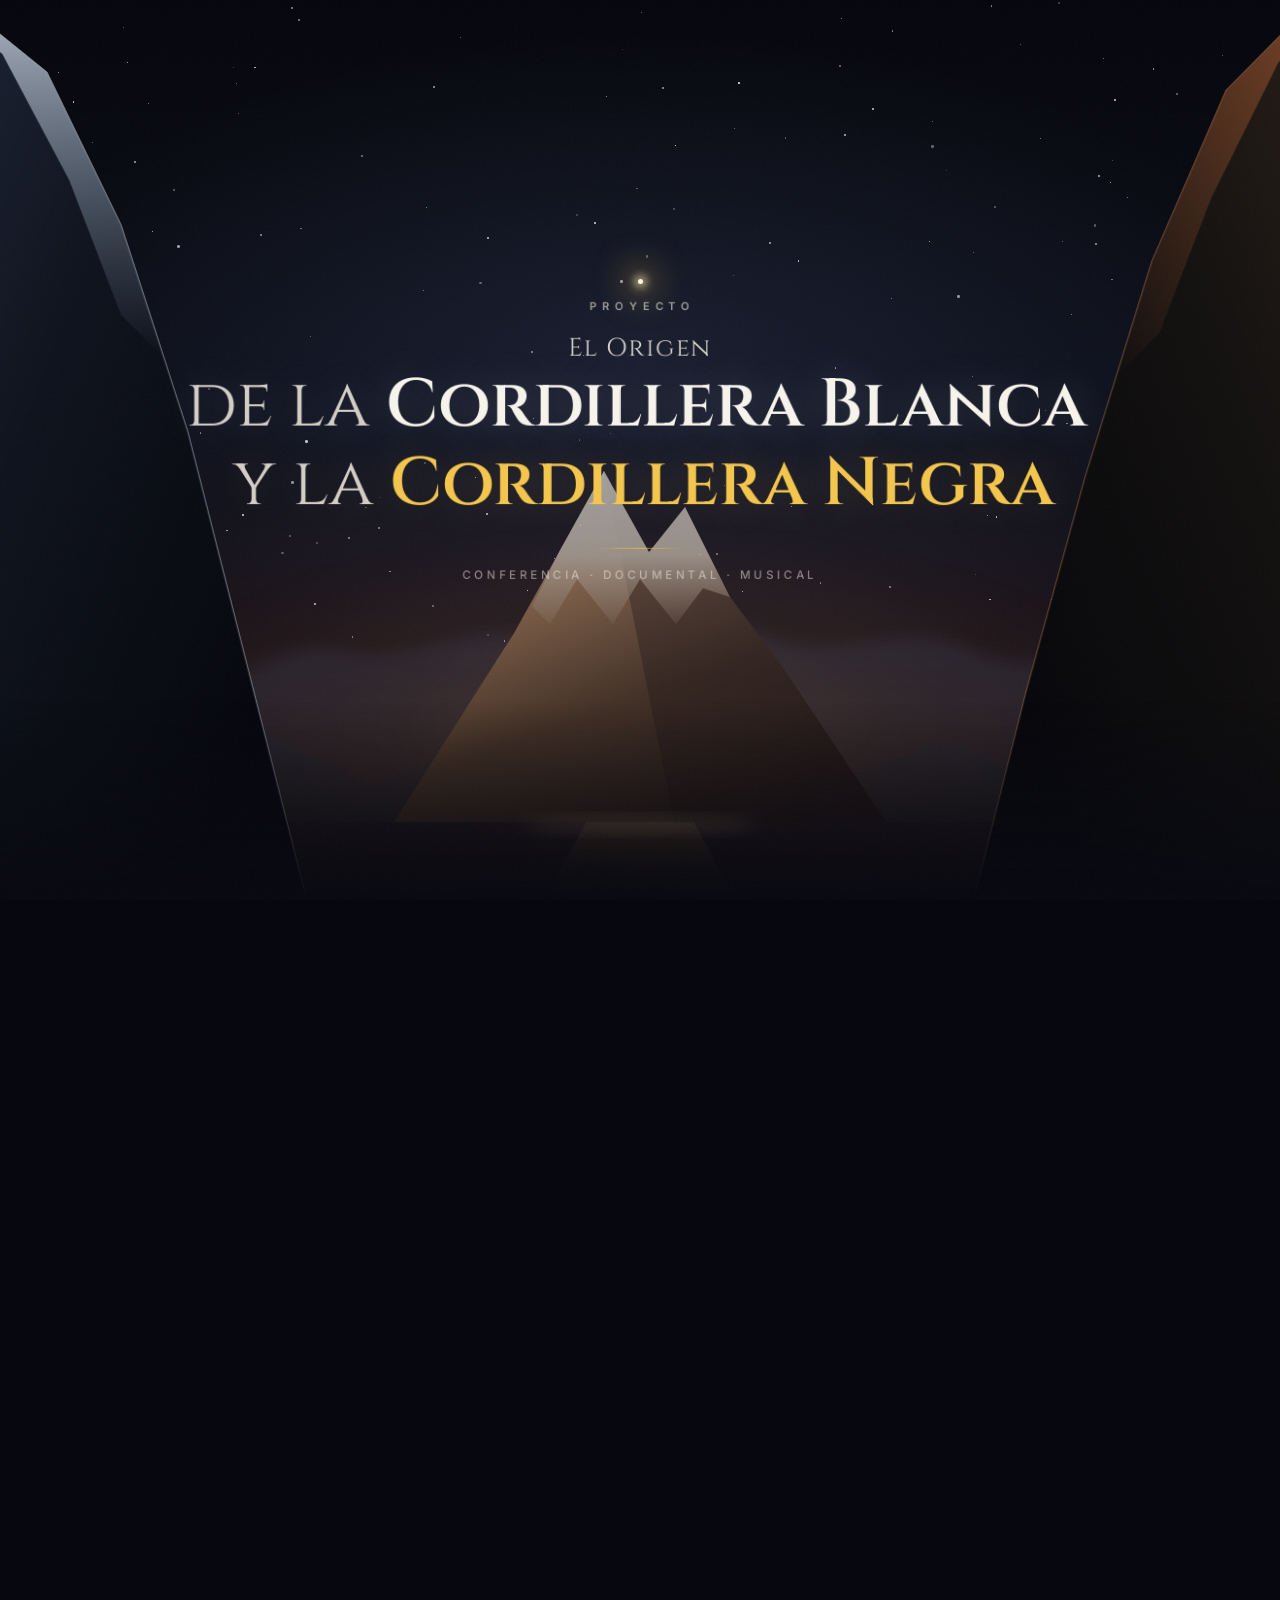
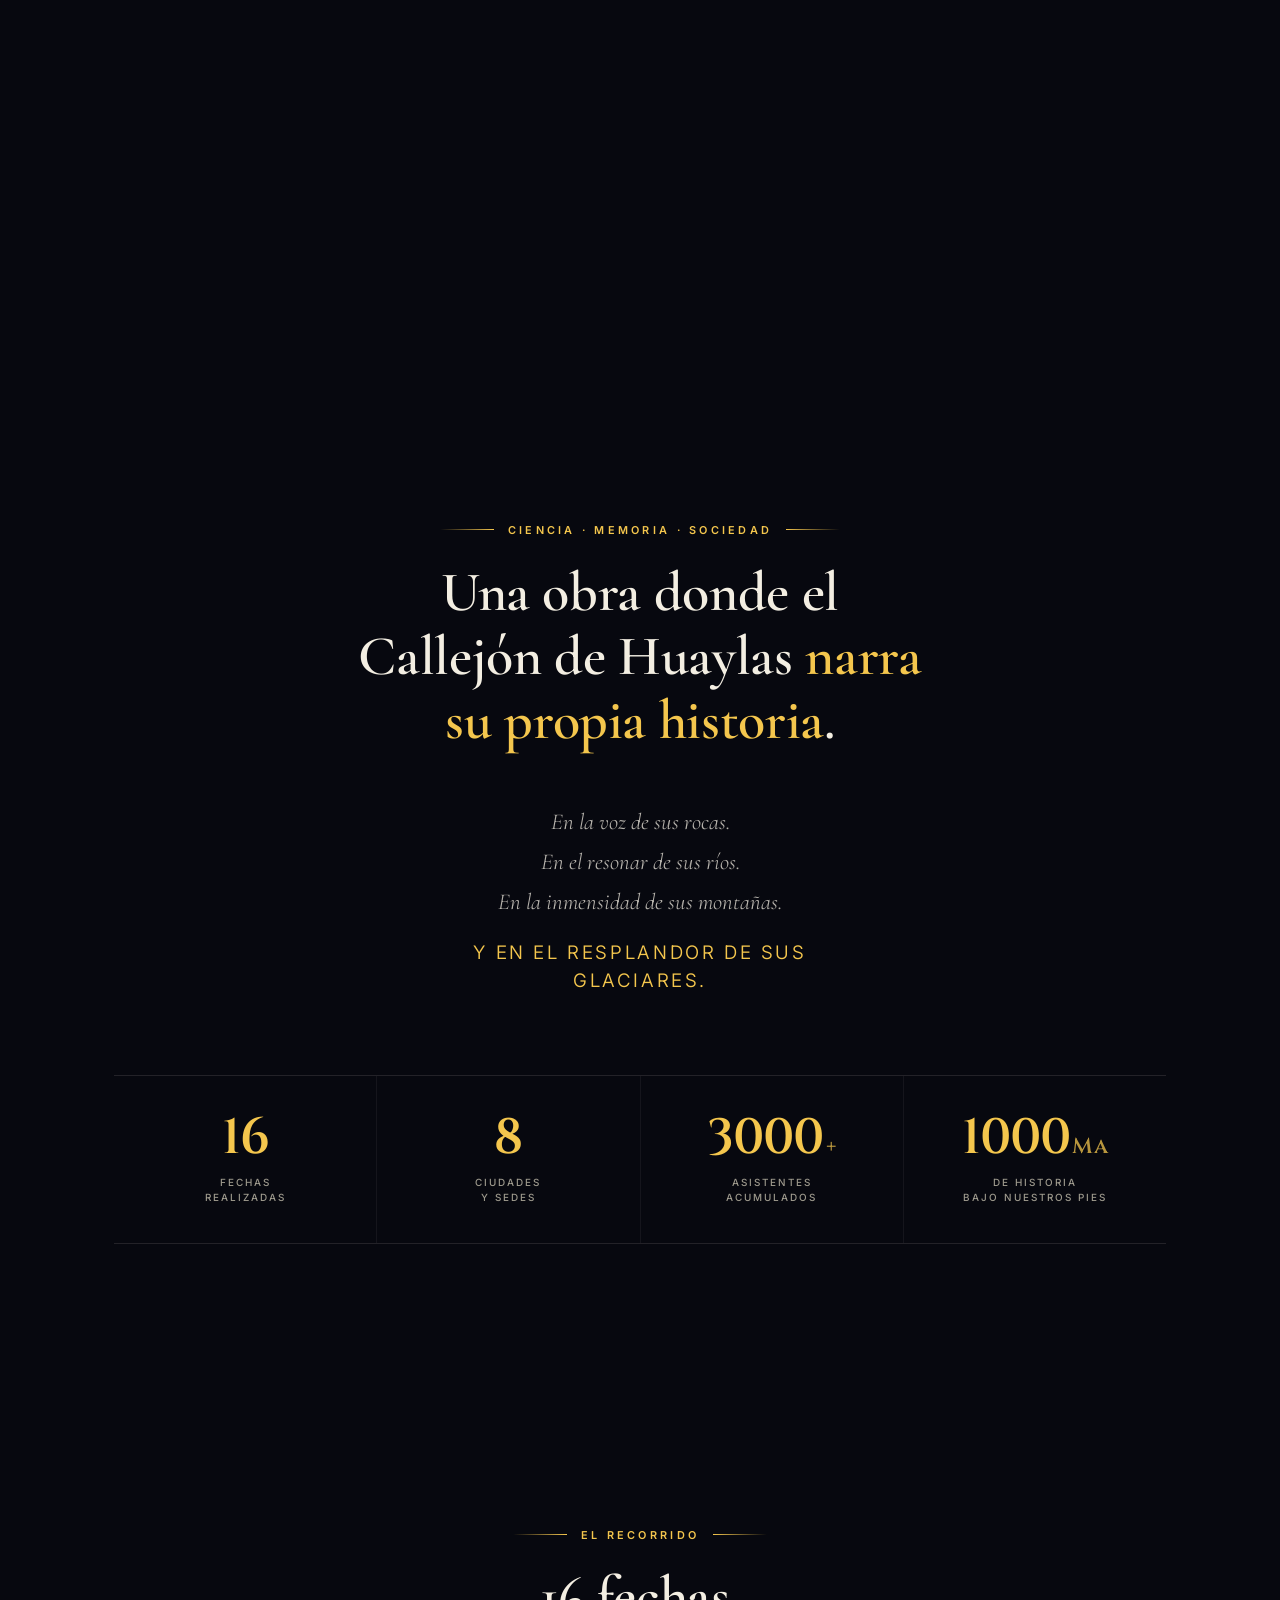
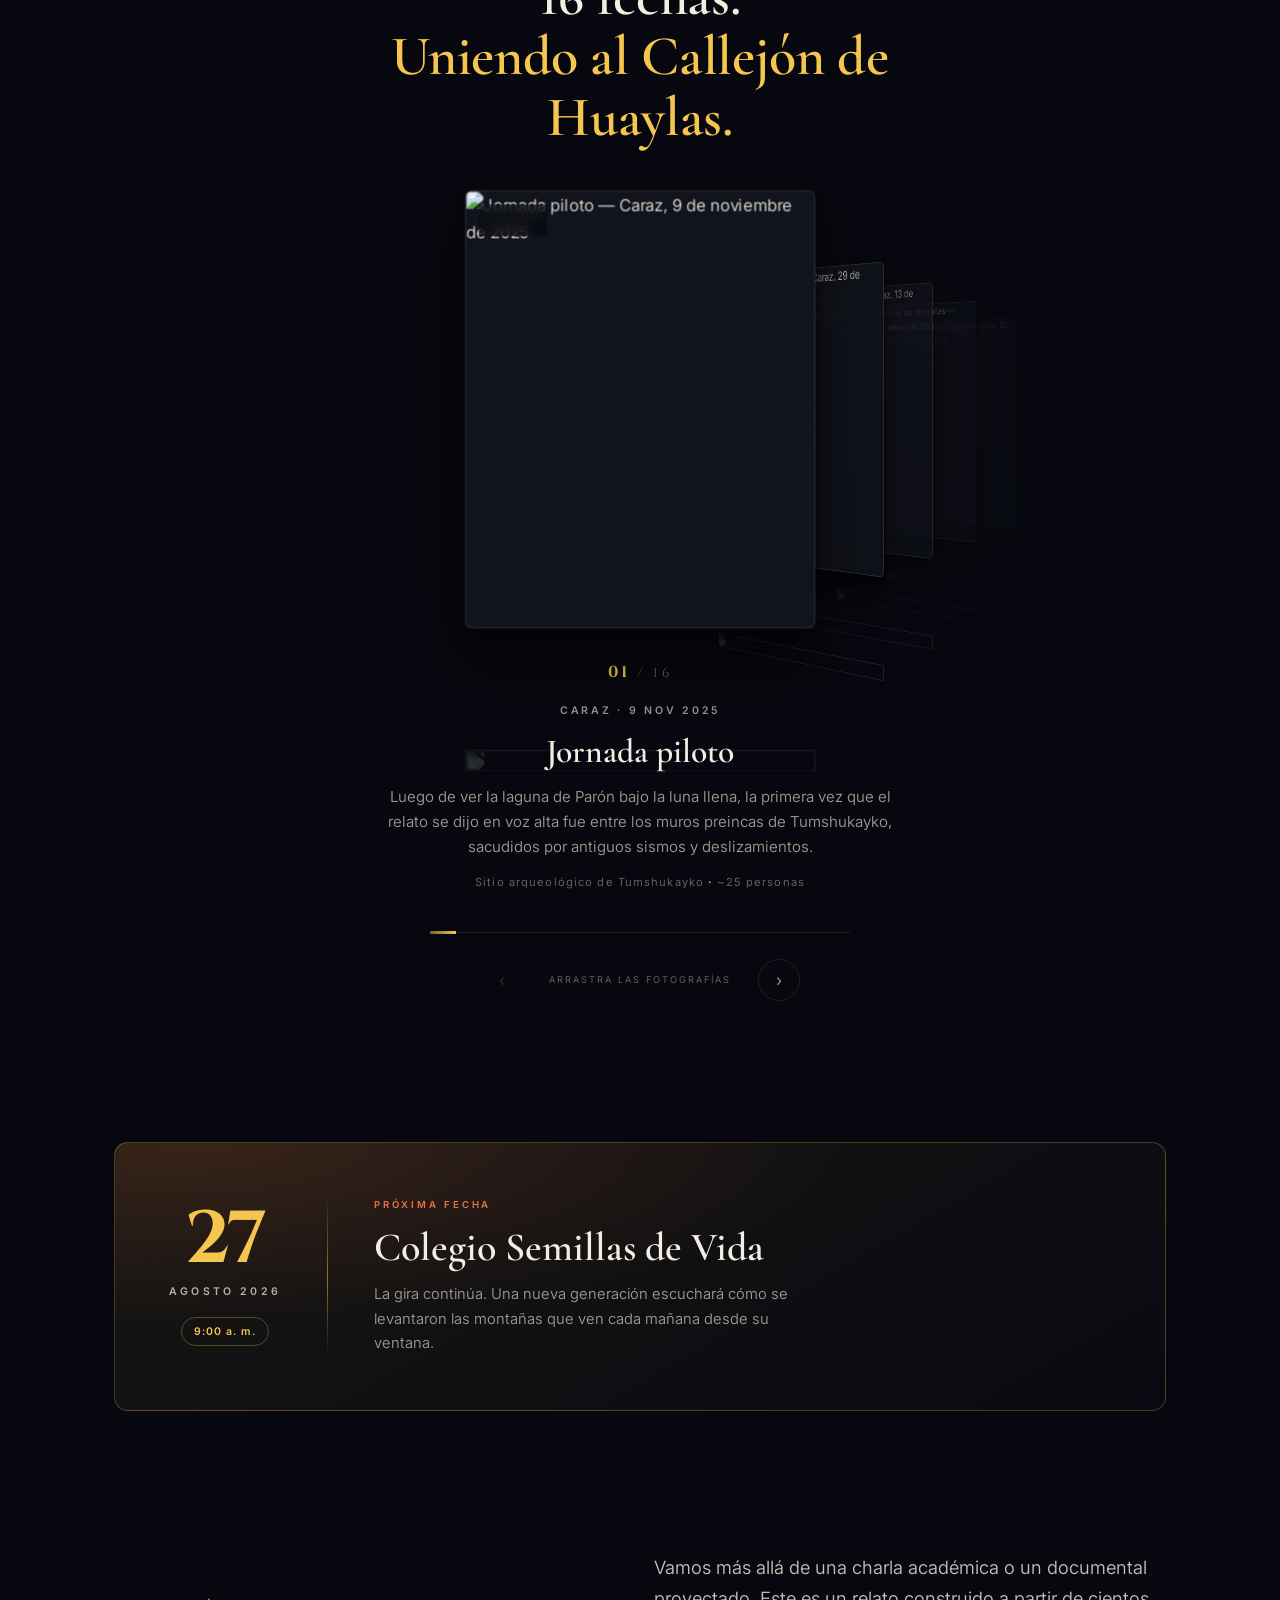
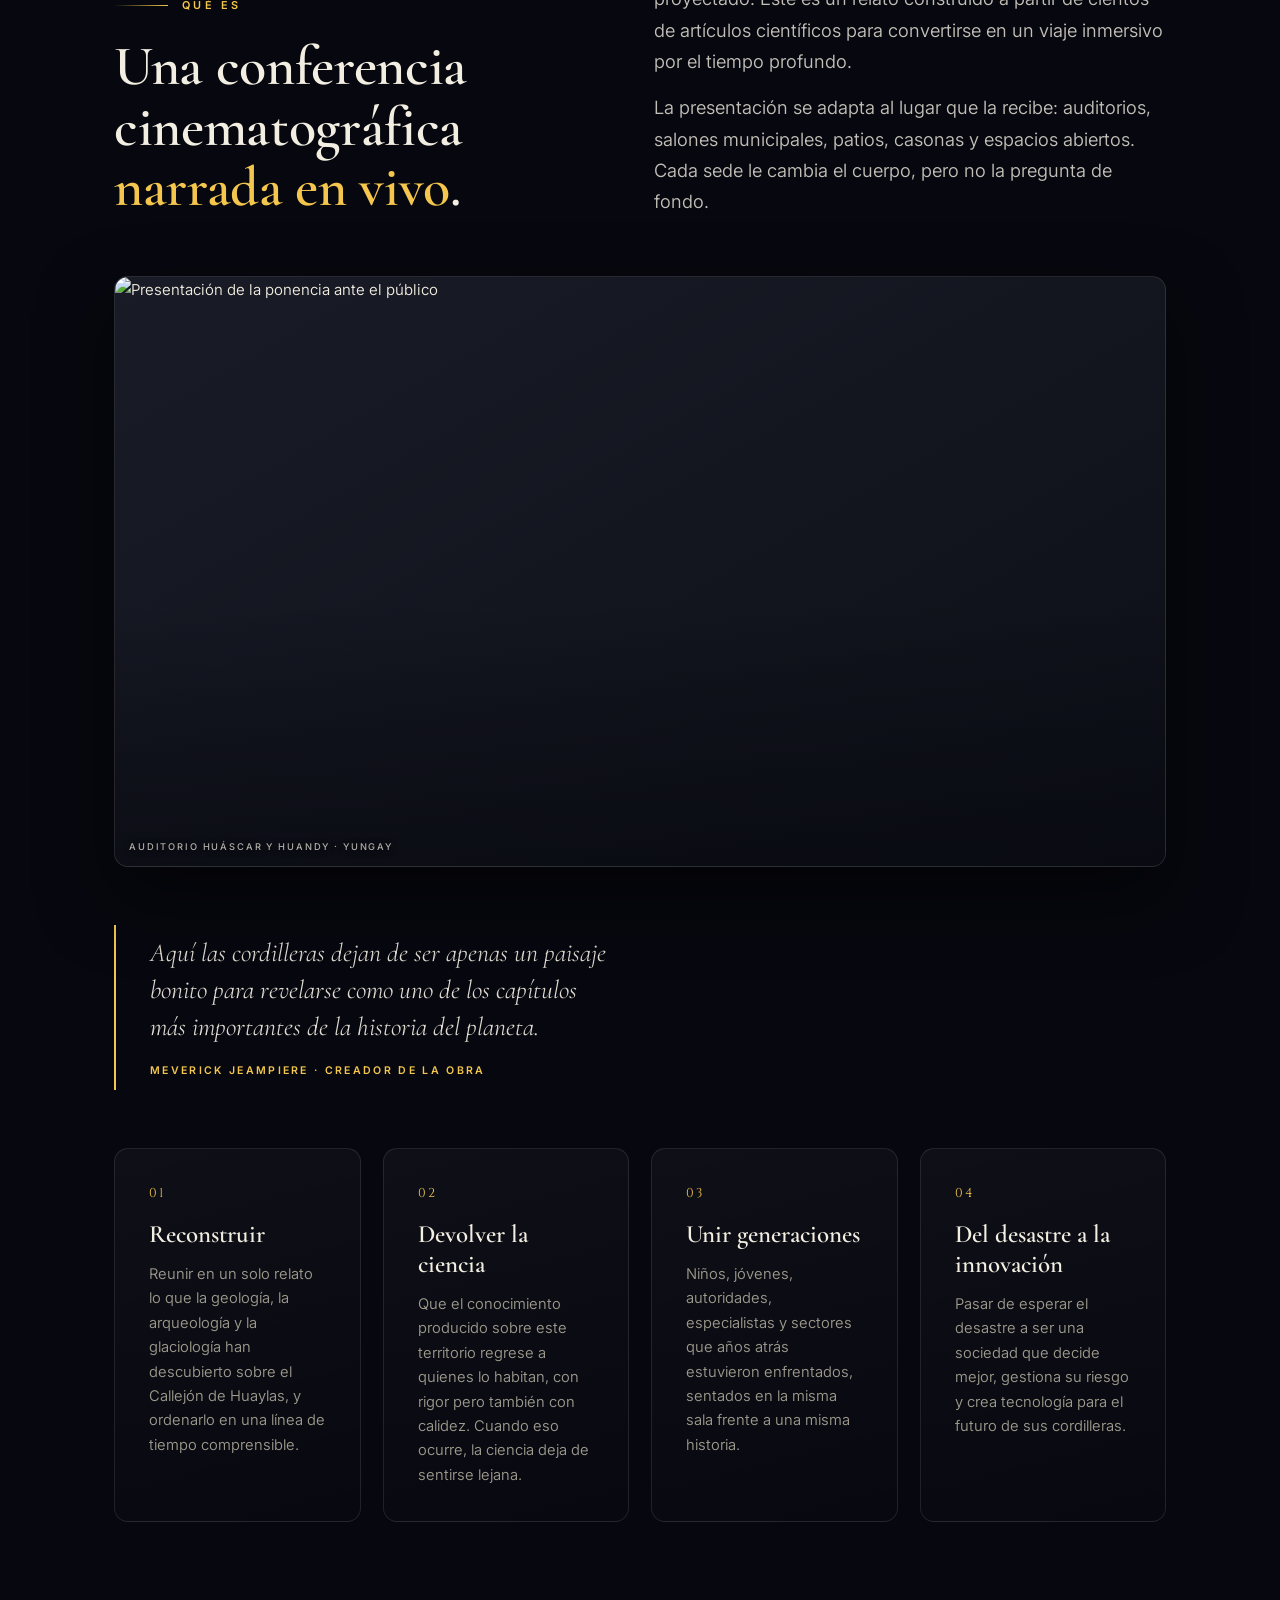
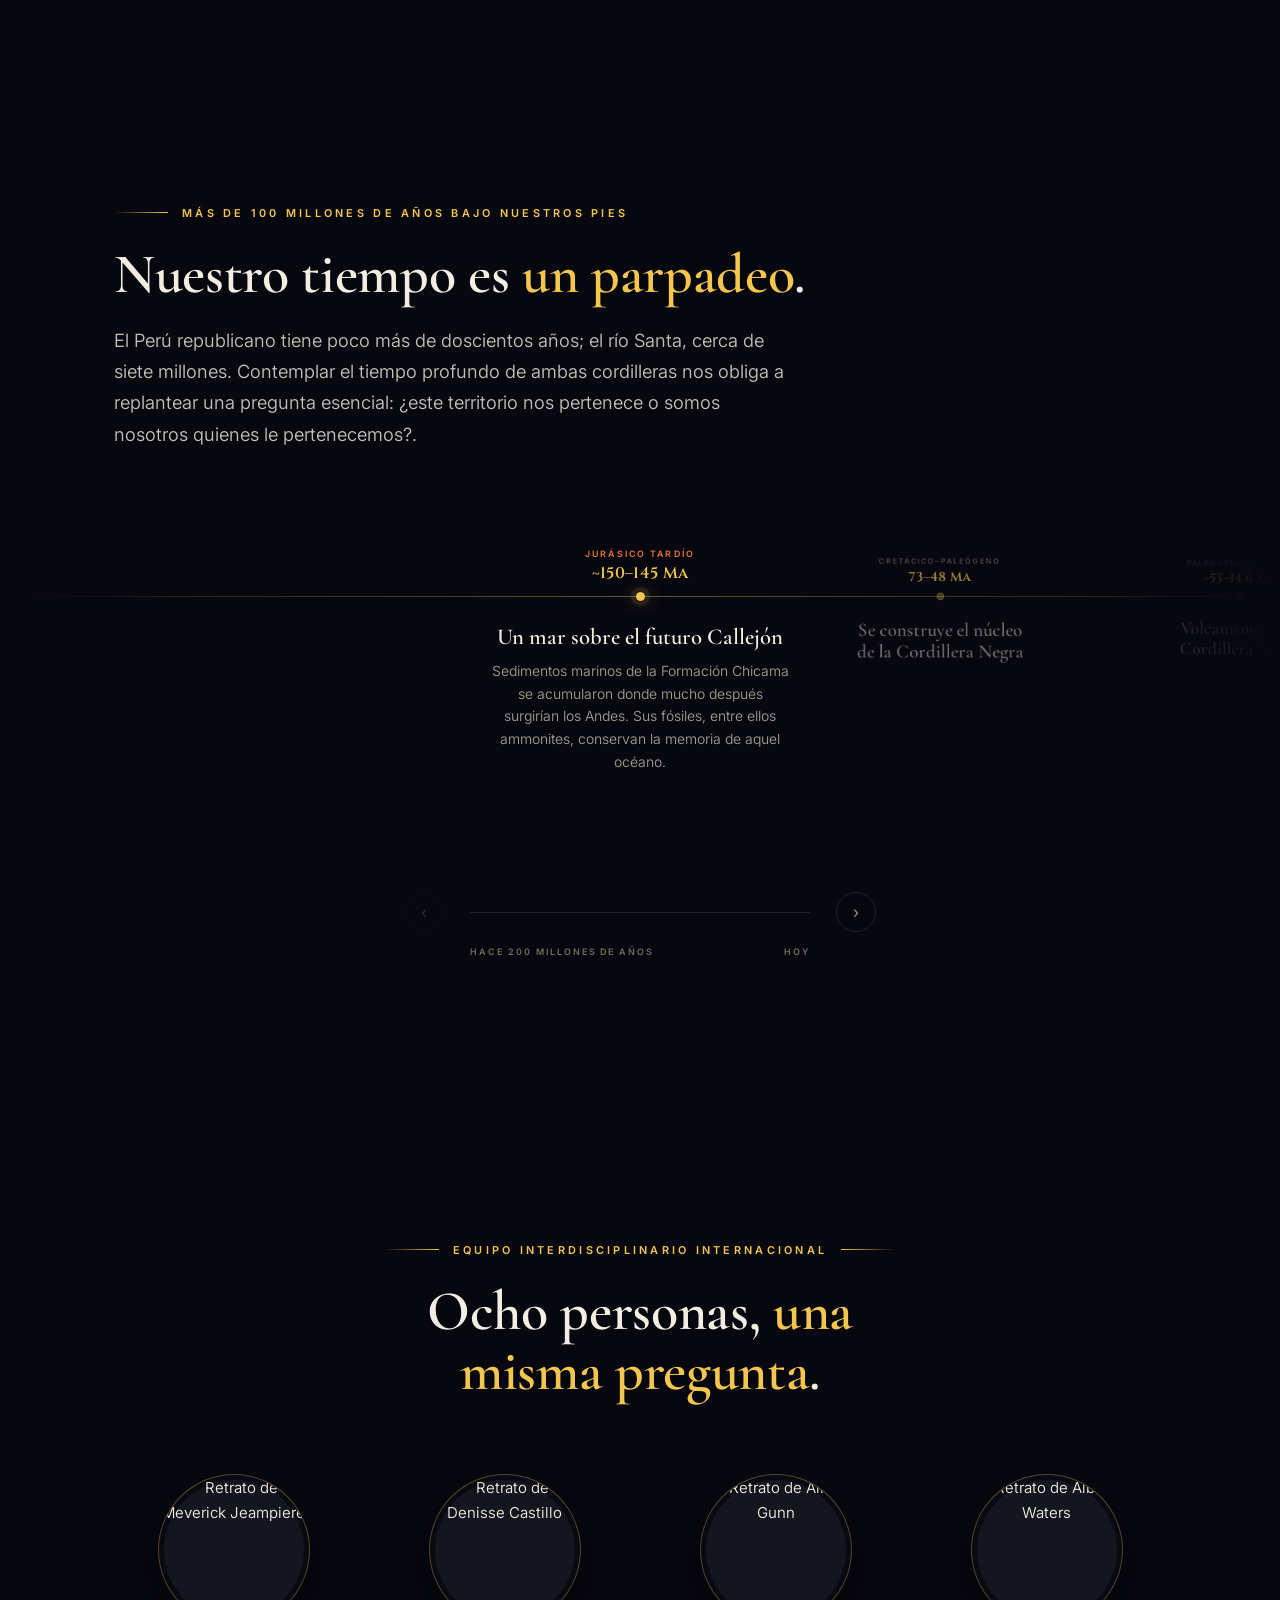
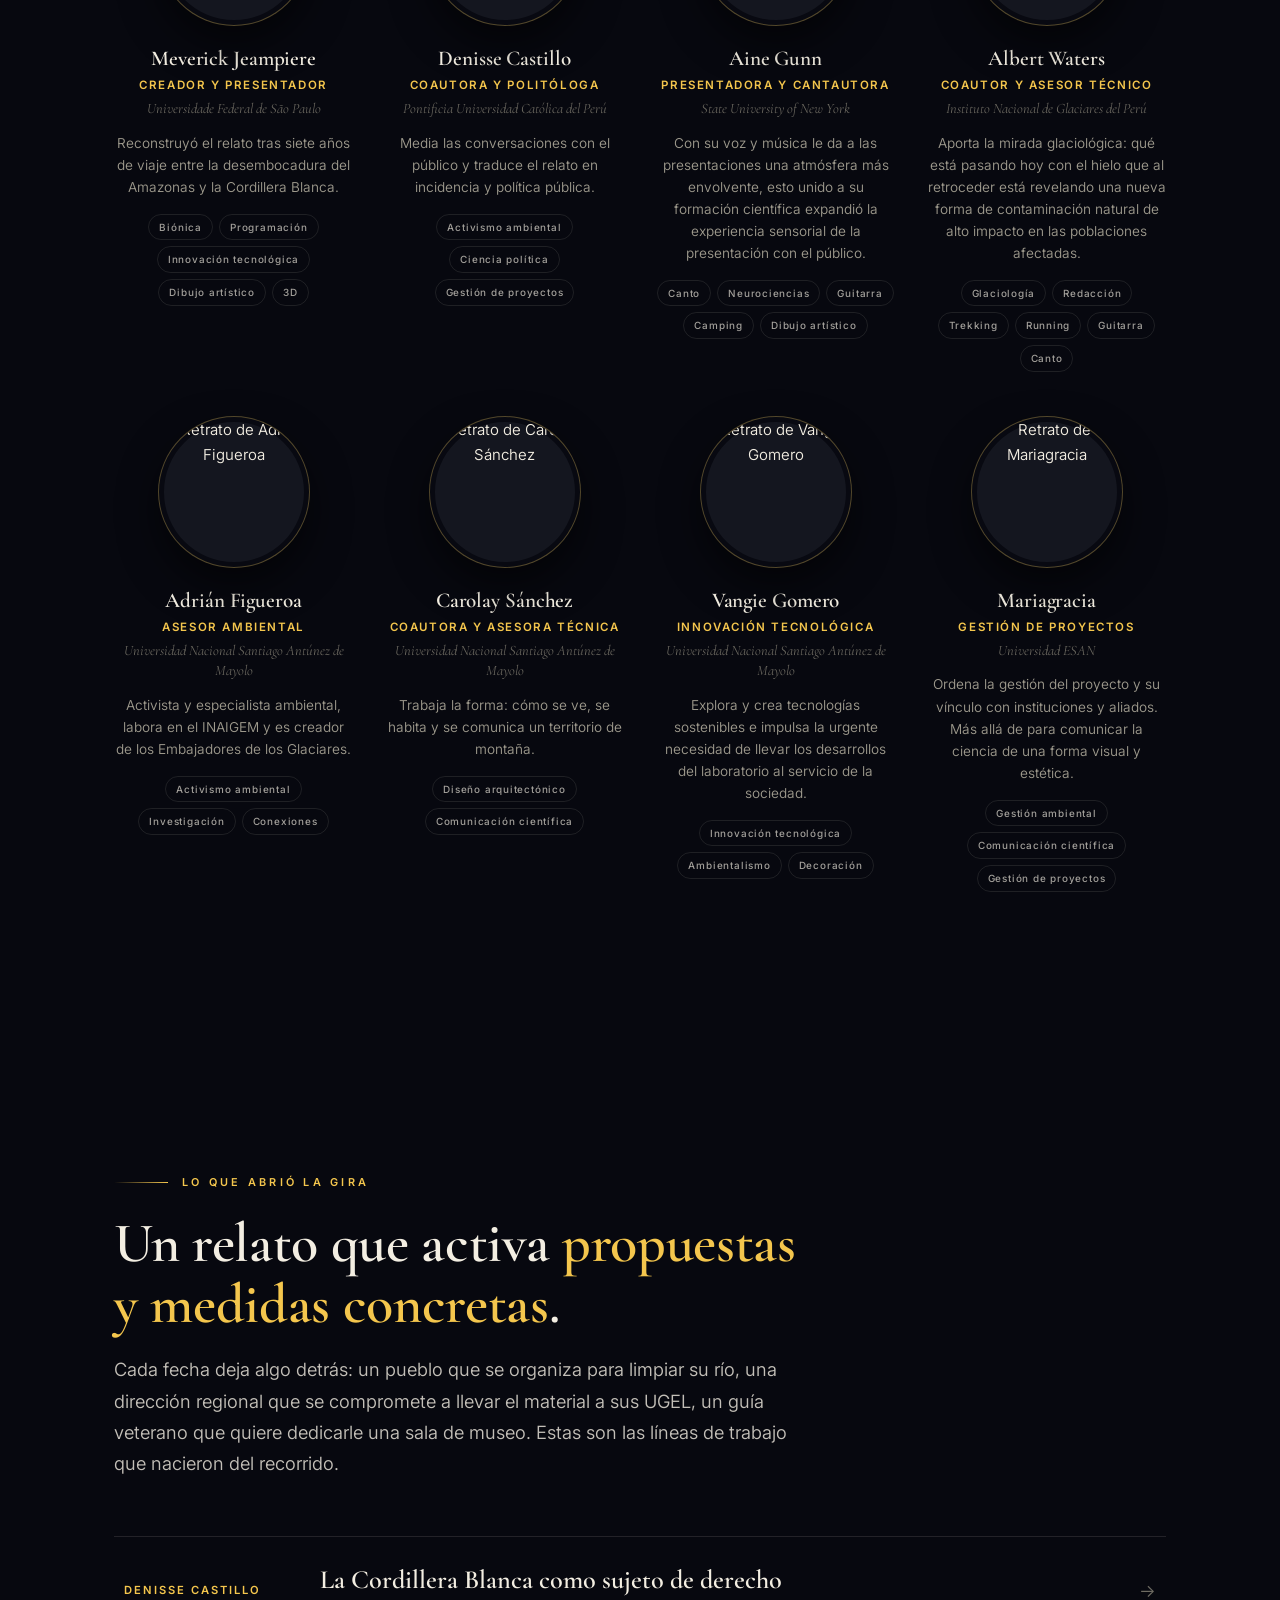
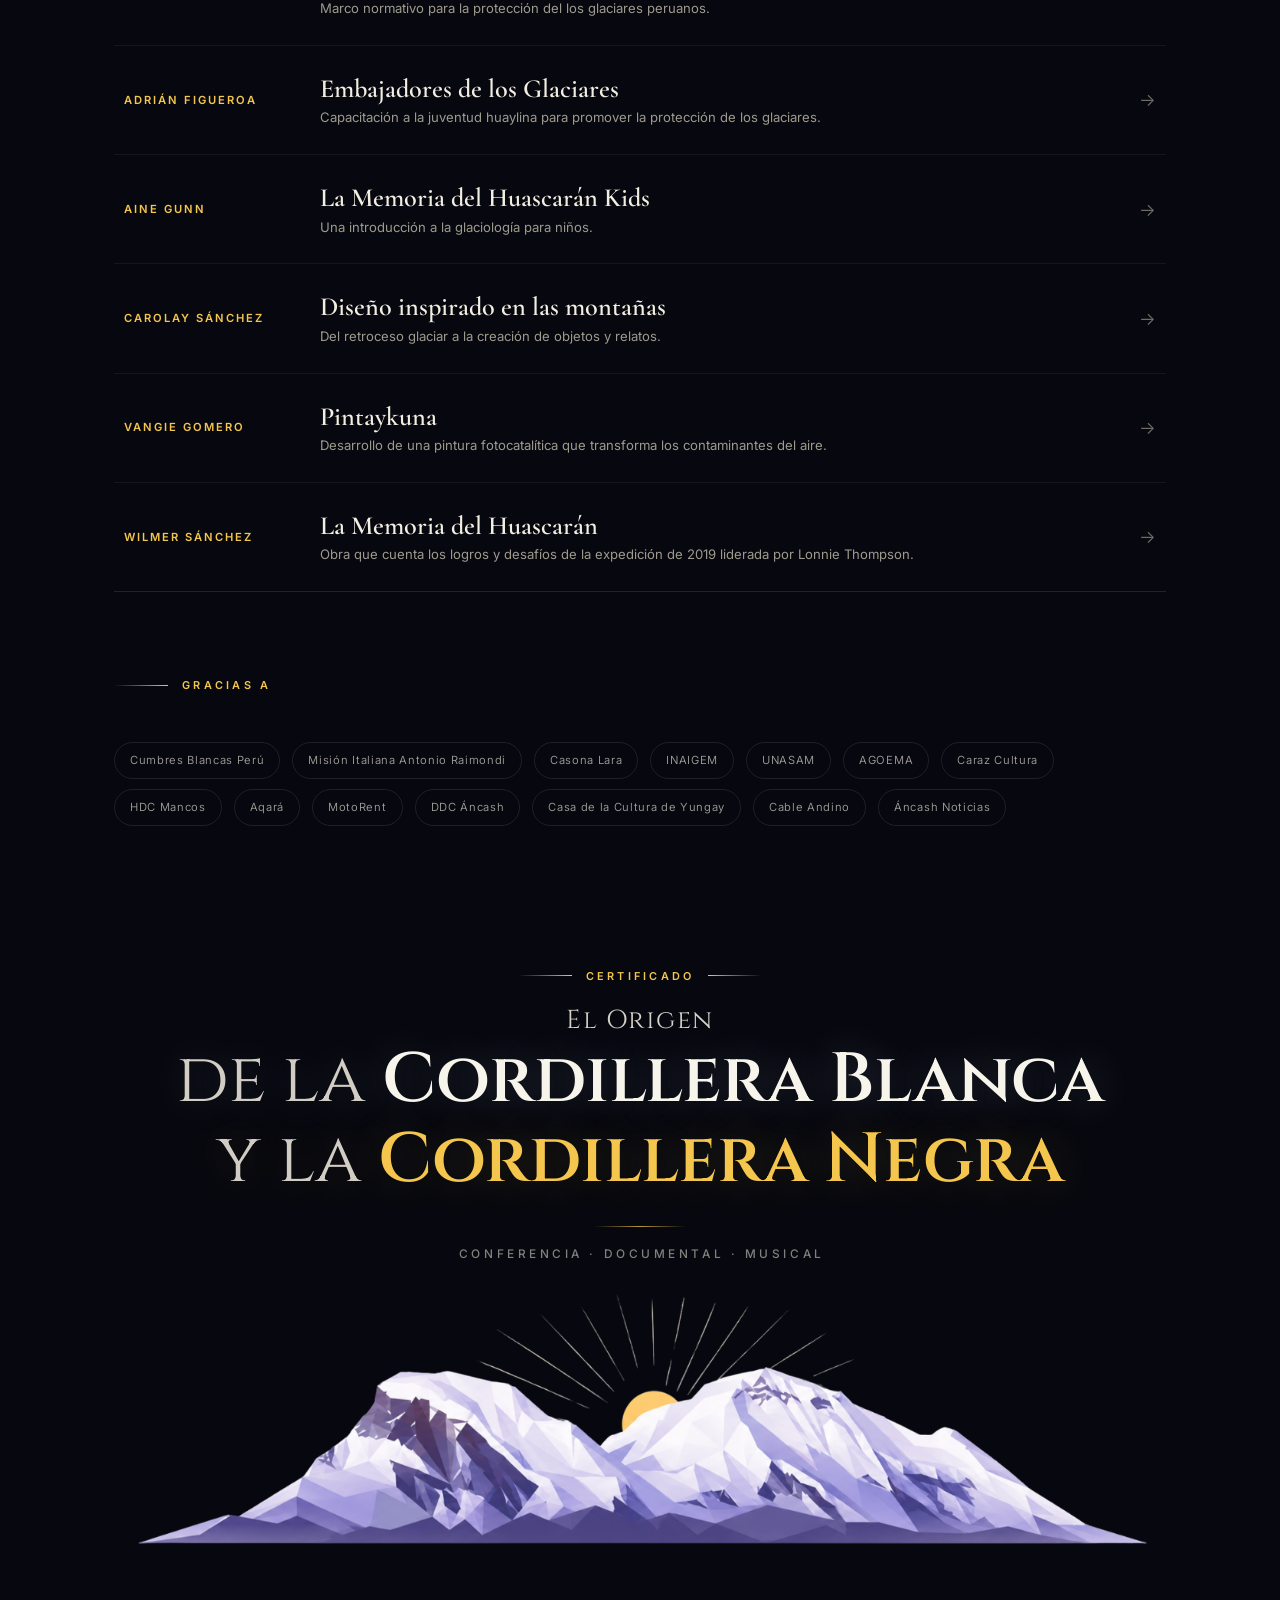
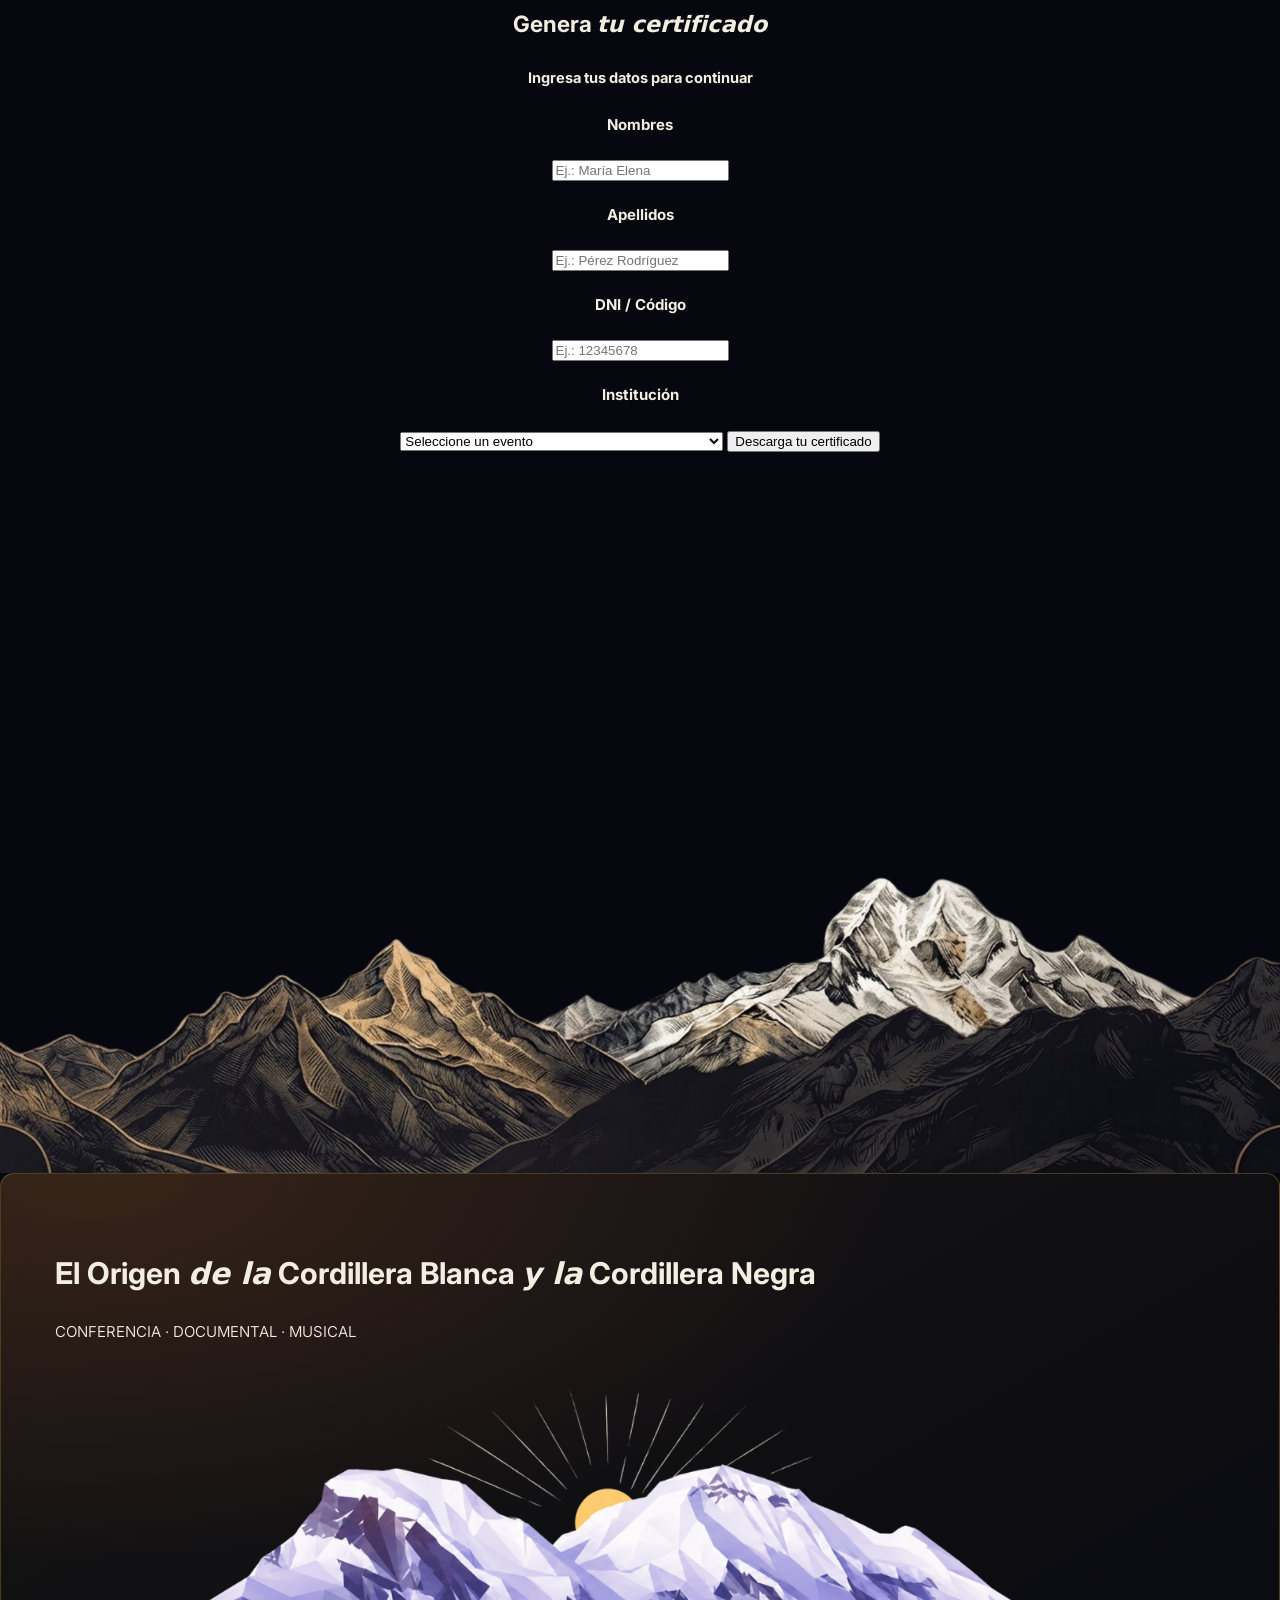
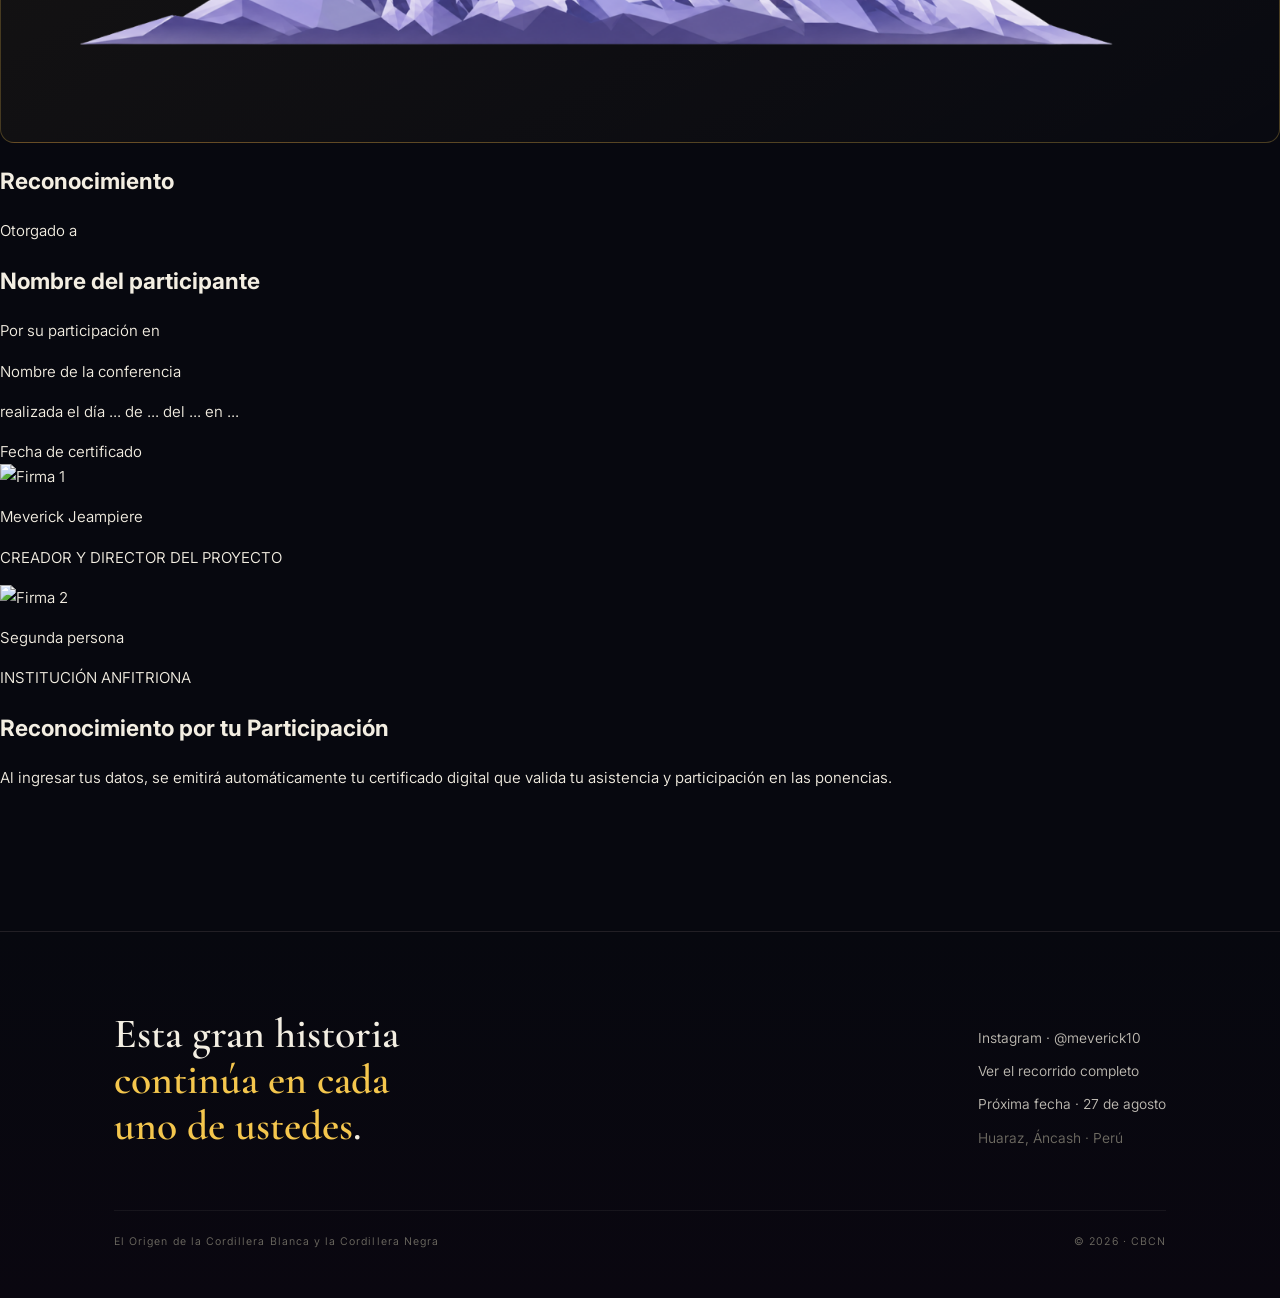
==== commit f4bf1f61: "Update prueba.html" ====
--- a/prueba.html
+++ b/prueba.html
@@ -330,10 +330,6 @@
             </section>
         </main>
     </div>
-    
-    
-
-
 <!-- ============================= CERTIFICADO ============================= -->
 <div id="vista-certificado">
   <!-- SECCIÓN 1: Formulario -->
@@ -381,7 +377,6 @@
       </div>
     </div>
   </div>
-
   <!-- SECCIÓN 2: Plantilla para certificado -->
   <div class="seccion-preview-abajo">
    <div id="print-area">
@@ -409,9 +404,7 @@
           </div>
           <h2 class="titlerecognition">Reconocimiento</h2>
           <p class="titleOt">Otorgado a</p>
-            <!-- Nombre del participante -->
             <h2 class="nombPart" id="preview-nombre">Nombre del participante</h2>
-
             <div class="text-cert">
               <p>Por su participación en</p>
               <p class="textNeg" id="preview-evento">Nombre de la conferencia</p>
